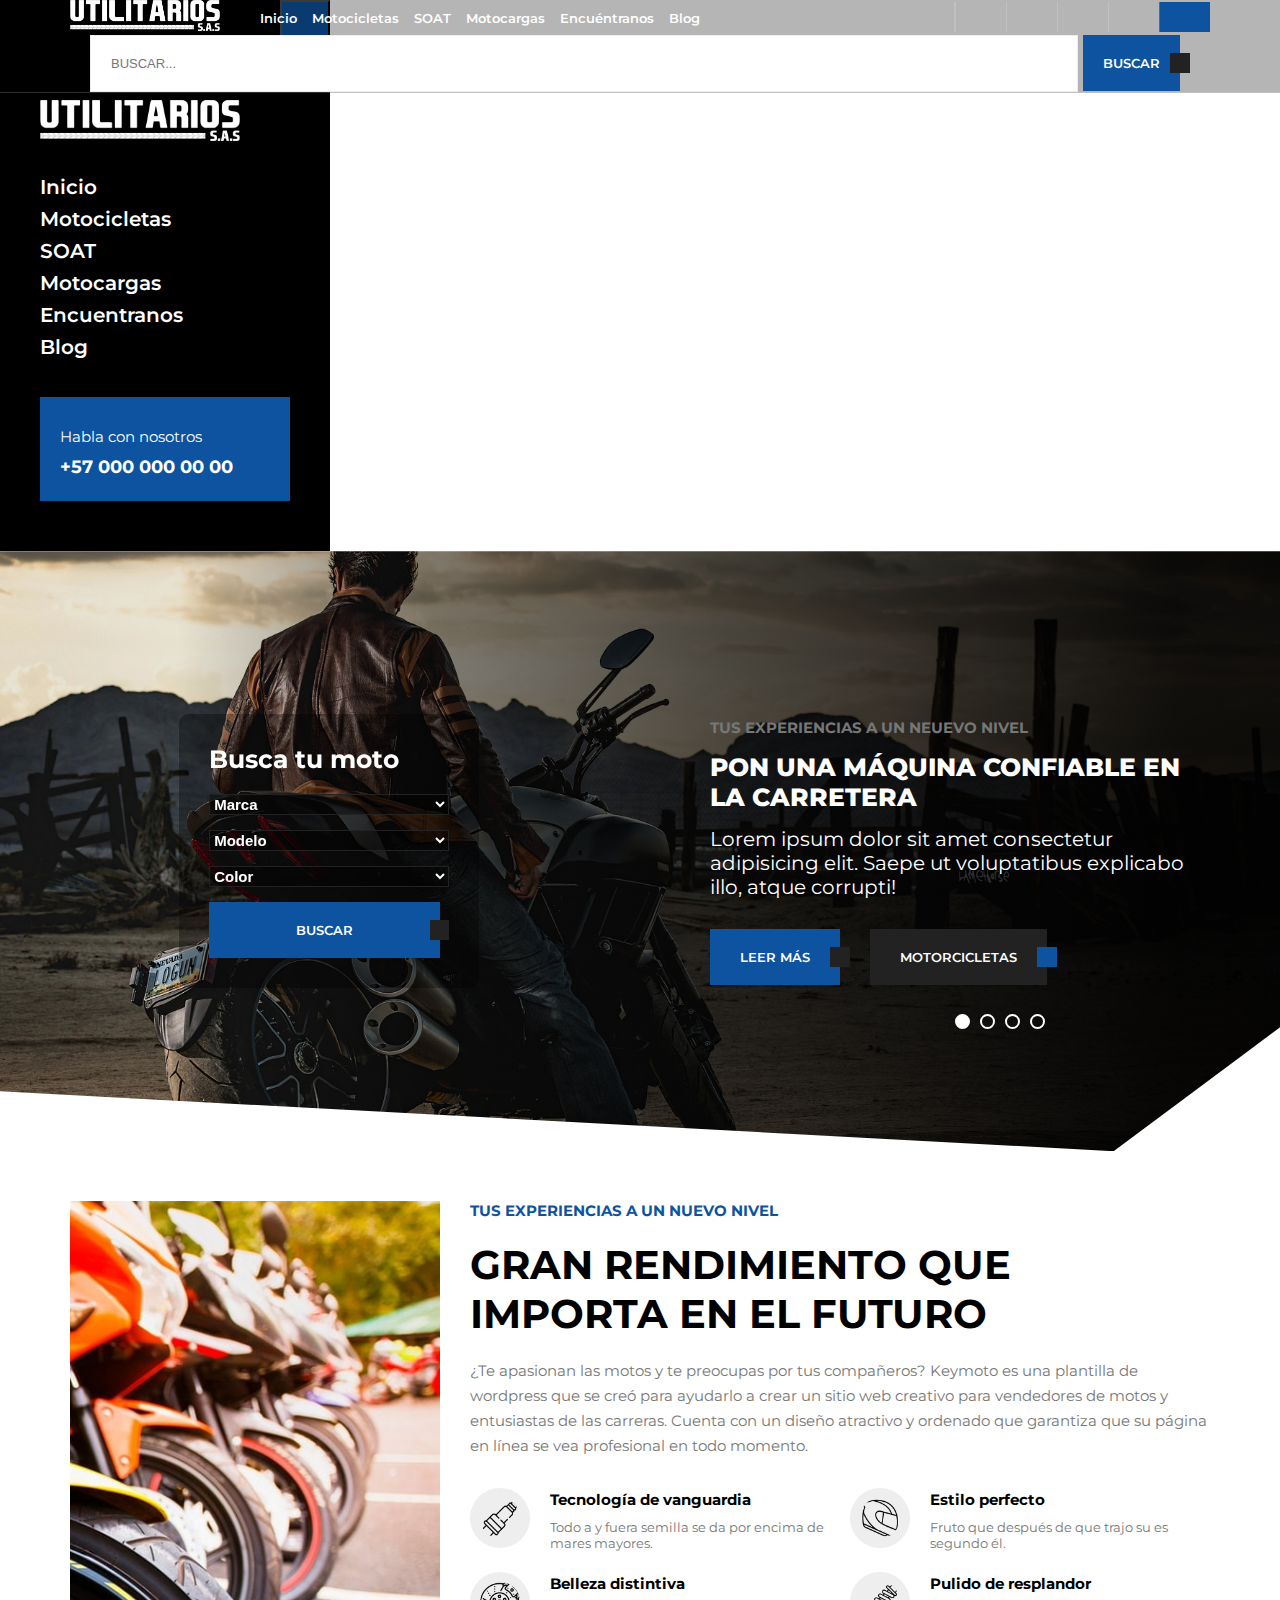
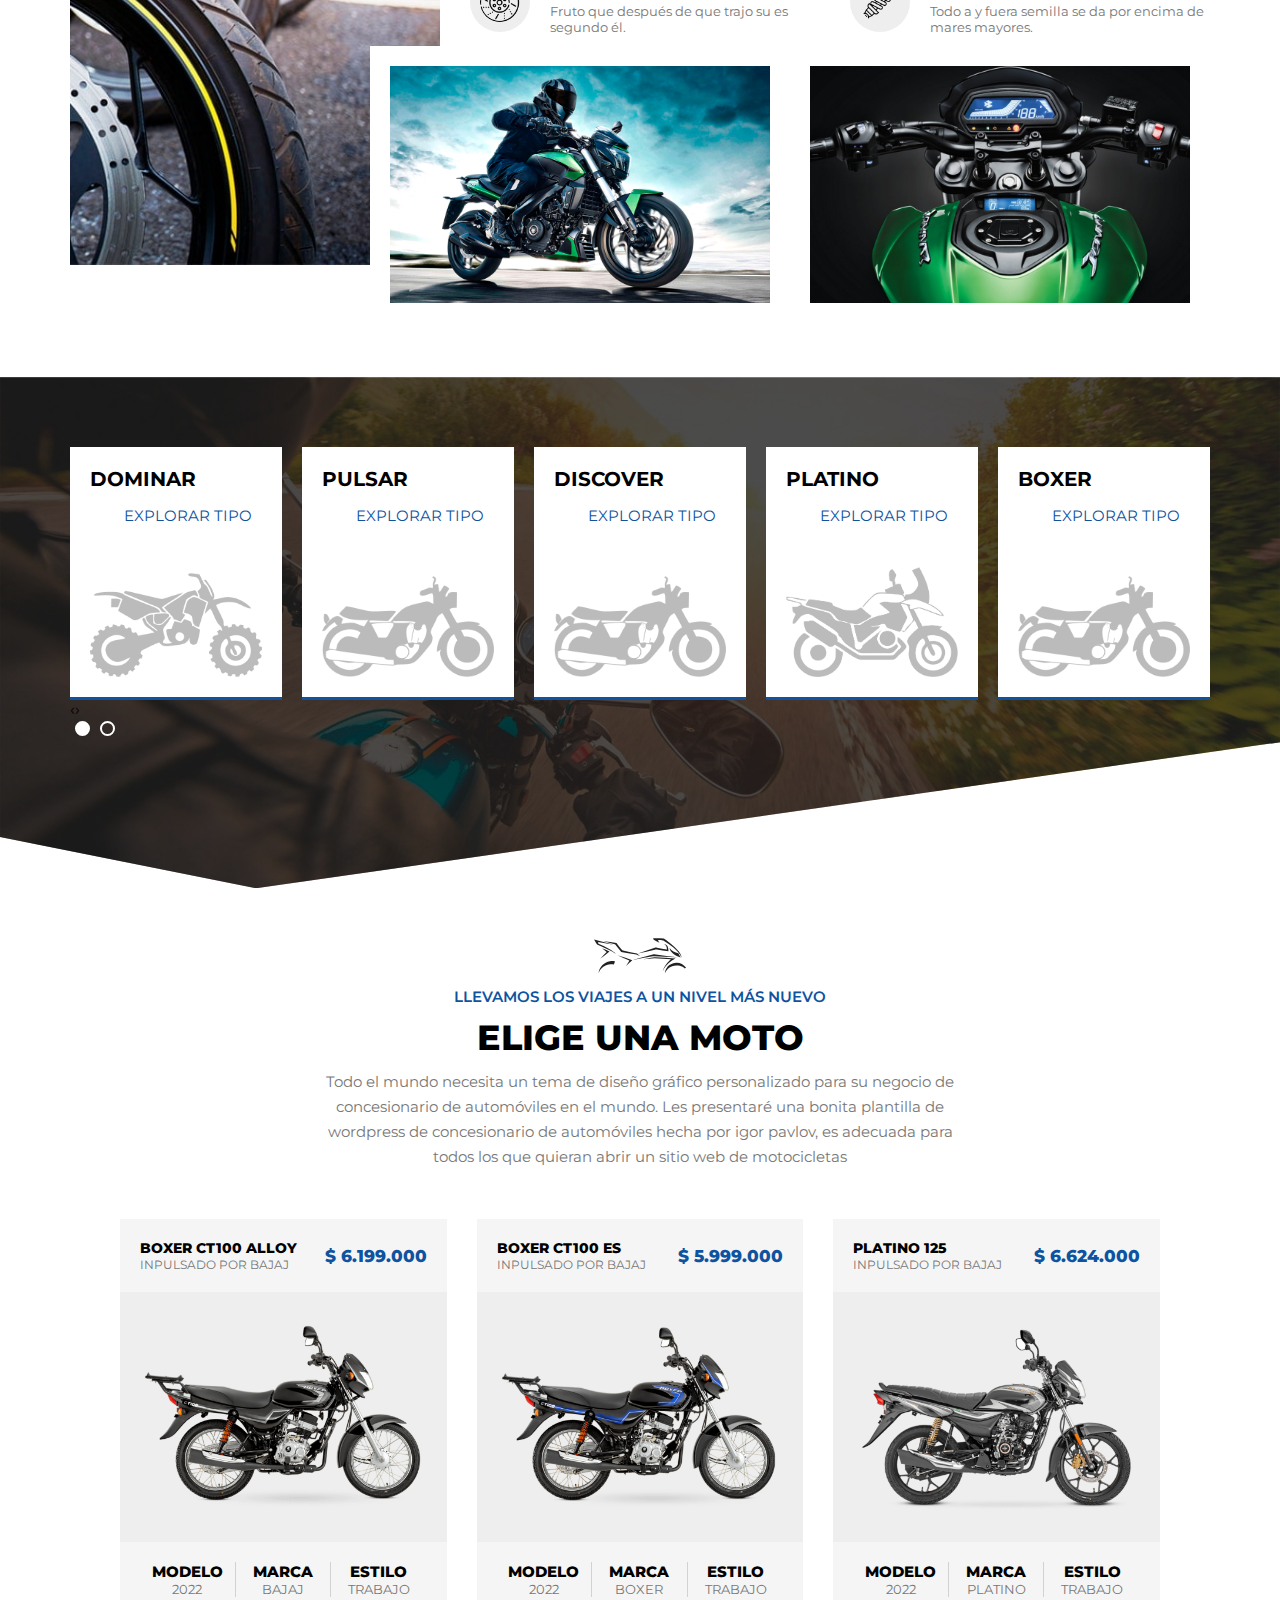
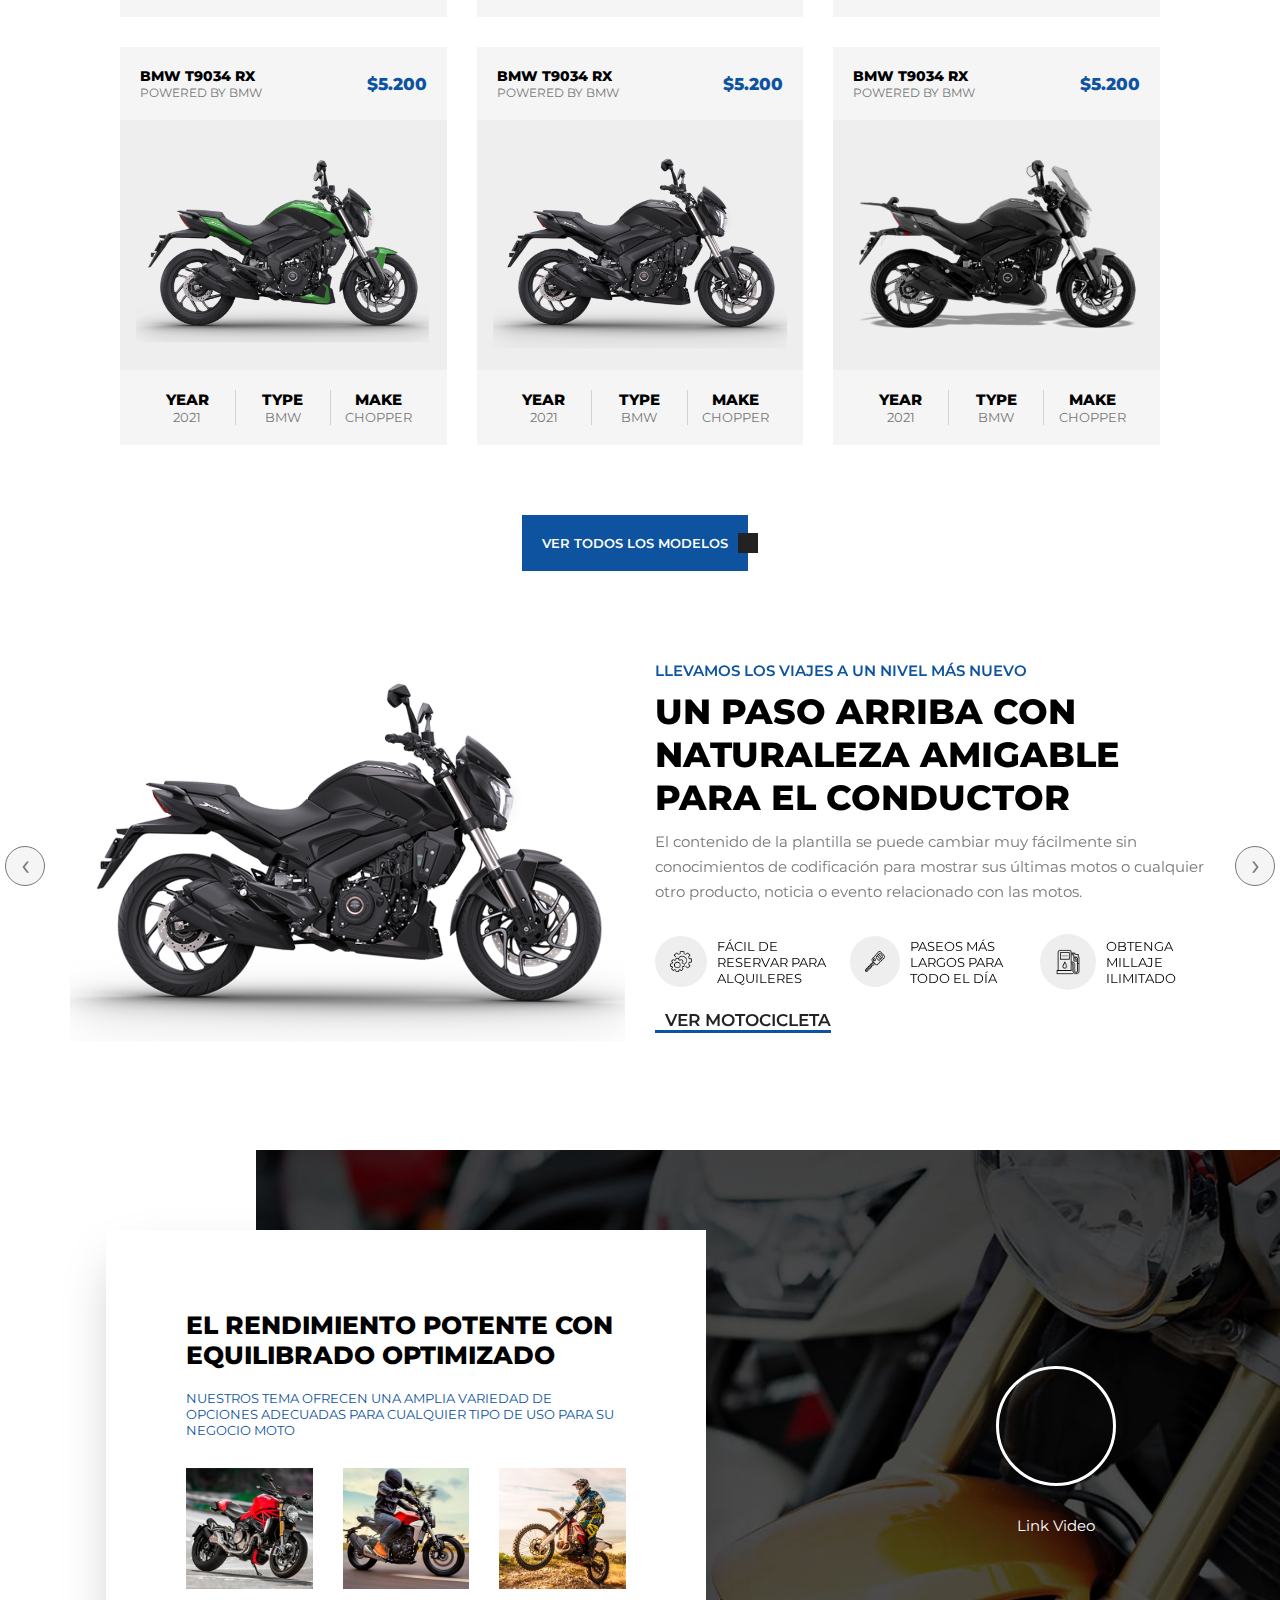
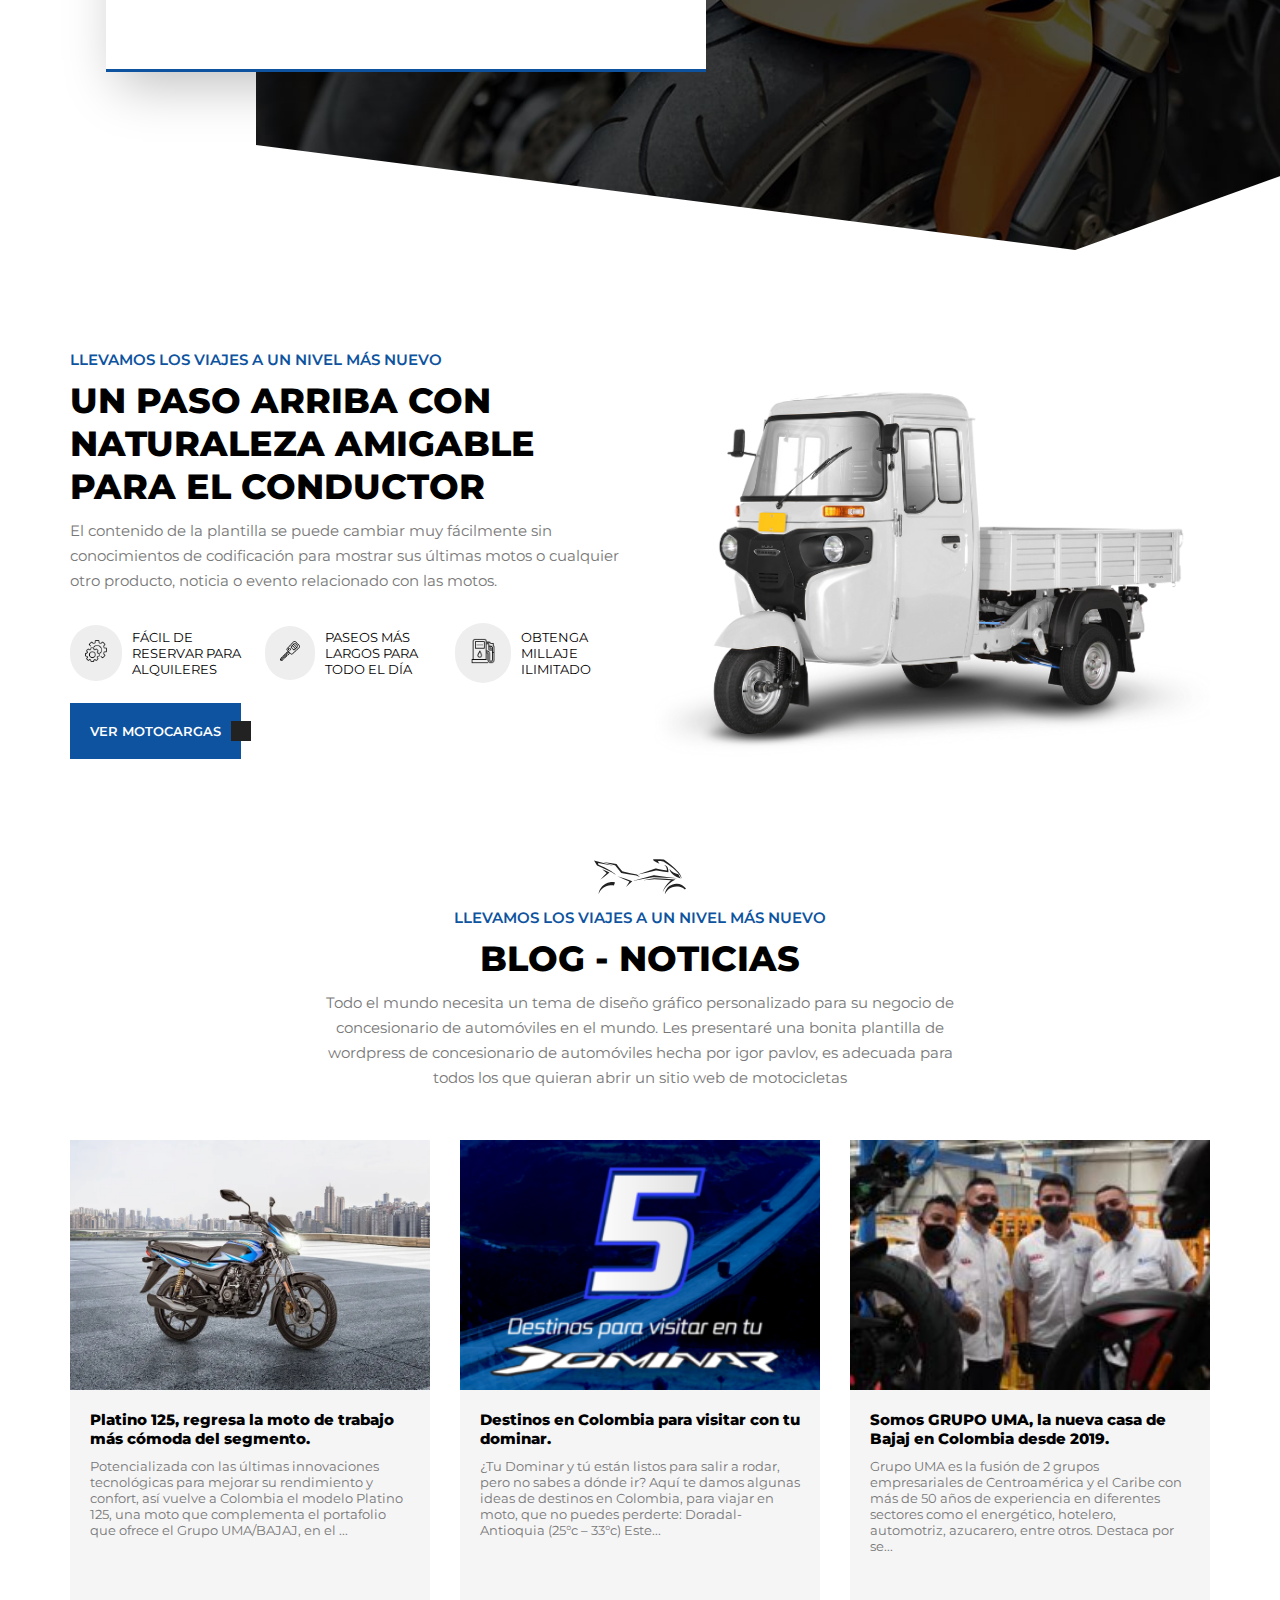
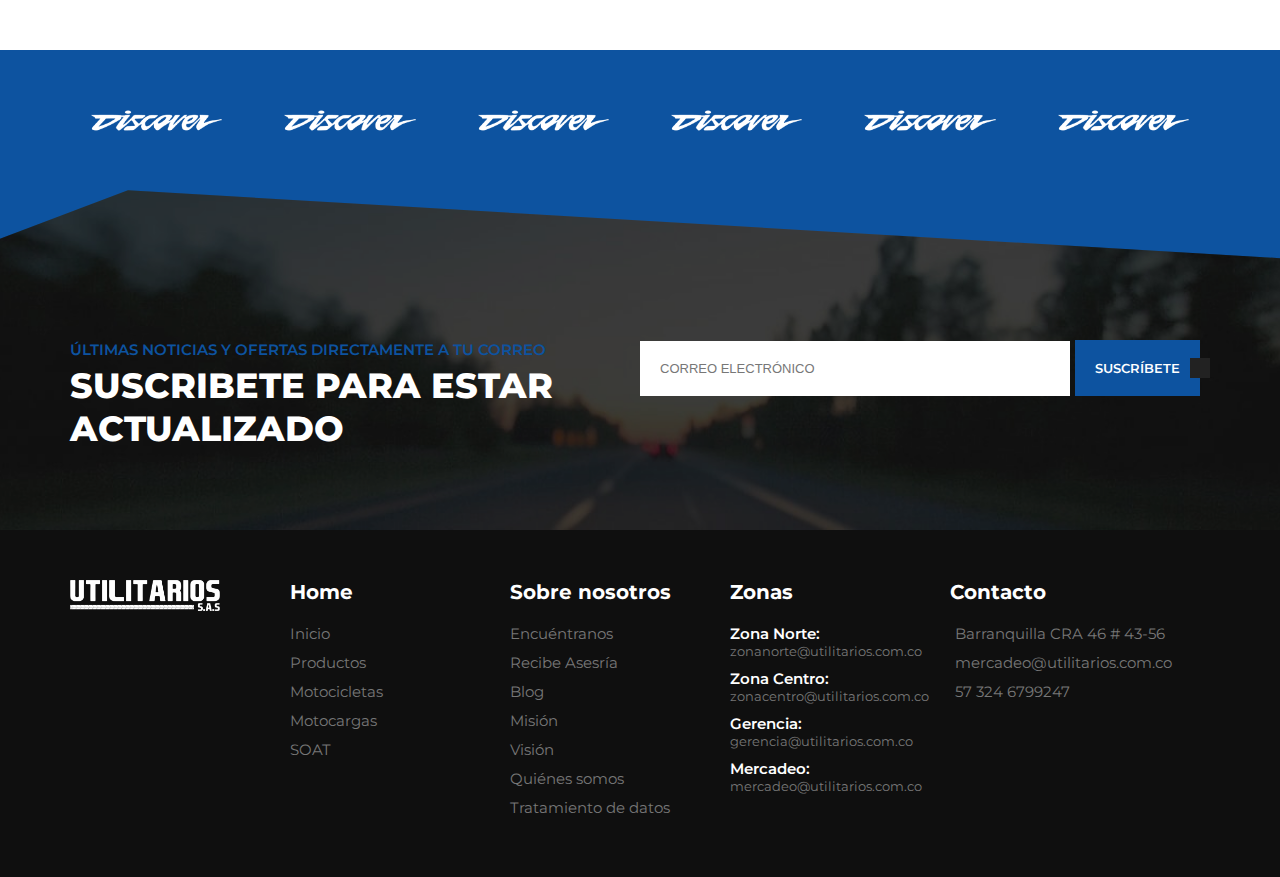
==== index.html @ cf65c0e2 "cambios" ====
<!DOCTYPE html>
<html lang="en">
<head>
    <meta charset="UTF-8">
    <meta http-equiv="X-UA-Compatible" content="IE=edge">
    <meta name="viewport" content="width=device-width, initial-scale=1.0">

    <!-- ----------LINKS OWL CAROUSEL----------------- -->    
    <link rel="stylesheet" href="https://cdnjs.cloudflare.com/ajax/libs/OwlCarousel2/2.3.4/assets/owl.carousel.min.css"/>
    <link rel="stylesheet" href="https://cdnjs.cloudflare.com/ajax/libs/OwlCarousel2/2.3.4/assets/owl.theme.default.min.css"/>

    <!-- -----------BOOTSTRAP------------------ -->
    <link href="https://cdn.jsdelivr.net/npm/bootstrap@5.2.2/dist/css/bootstrap.min.css" rel="stylesheet" integrity="sha384-Zenh87qX5JnK2Jl0vWa8Ck2rdkQ2Bzep5IDxbcnCeuOxjzrPF/et3URy9Bv1WTRi" crossorigin="anonymous"/>

    <!-- ----------LINKS FONTAWESOME -------------------->
    <link rel="stylesheet" href="https://cdnjs.cloudflare.com/ajax/libs/font-awesome/6.2.0/css/all.min.css" integrity="sha512-xh6O/CkQoPOWDdYTDqeRdPCVd1SpvCA9XXcUnZS2FmJNp1coAFzvtCN9BmamE+4aHK8yyUHUSCcJHgXloTyT2A==" crossorigin="anonymous" referrerpolicy="no-referrer" />

    <title>Utilitarios</title>
    <link rel="stylesheet" href="css/styles.css?v=1.7">
    <link rel="stylesheet" href="css/responsive.css?v=1.2">
</head>
<body>

    <!------------------------OFFCANVAS DESKTOP---------------- -->
    <div class="offcanvas offcanvas-end" tabindex="-1" id="offcanvasRight" aria-labelledby="offcanvasRightLabel">
        <div class="offcanvas-header">
            <button type="button" class="btn-close text-reset" data-bs-dismiss="offcanvas" aria-label="Close"></button>
        </div>
        <div class="offcanvas-body">
            <div class="logo_ut">
                <img src="img/logo_white.png" alt="">
            </div>
            <div class="canva_menu">
                <nav class="navi">
                    <a href="#" class="item_navi">Inicio</a>
                    <a href="#" class="item_navi">Motocicletas</a>
                    <a href="#" class="item_navi">SOAT</a>
                    <a href="#" class="item_navi">Motocargas</a>
                    <a href="#" class="item_navi">Encuentranos</a>
                    <a href="#" class="item_navi">Blog</a>
                </nav>
            </div>
            <div class="bot_canva">
                <a href="#">
                    <i class="fa-solid fa-phone"></i>
                    <p class="text_bot_canva">Habla con nosotros</p>
                    <h4 class="number_supp">+57 000 000 00 00</h4>
                </a>
            </div>
        </div>
    </div>
    
    <!-- ---------------------HEADER-------------------- -->
    <header class="header">
        <div class="content_header">
            <div class="left_header">
                <div class="logo_header">
                    <a href="index.html"><img src="img/logo_white.png" alt=""></a>
                </div>
                <div class="menu_header">
                    <nav>
                        <li><a href="index.html" class="item_menu">Inicio</a></li>
                        <li><a href="motocicletas.html" class="item_menu">Motocicletas</a></li>
                        <li><a href="#" class="item_menu">SOAT</a></li>
                        <li><a href="motocicletas.html" class="item_menu">Motocargas</a></li>
                        <li><a href="#" class="item_menu">Encuéntranos</a></li>
                        <li><a href="single_blog.html" class="item_menu">Blog</a></li>
                    </nav>
                </div>
            </div>
            <div class="right_header">
                <div class="log_header">
                    <div class="item_log item_log_desktop">
                        <a href="#"><i class="fa-solid fa-phone"></i></a>
                    </div>
                    <div class="item_log item_log_desktop">
                        <a href="#"><i class="fa-solid fa-cart-shopping"></i></a>
                    </div>
                    <div class="item_log">
                        <a href="#"><i class="fa-solid fa-user"></i></a>
                    </div>
                    <div class="item_log">
                        <a href="#"><i class="fa-solid fa-magnifying-glass" data-bs-toggle="collapse" href="#collapseExample" role="button" aria-expanded="false" aria-controls="collapseExample"></i></a>
                    </div>
                    <div class="item_log item_log_menu"> 
                        <a href="#"><i class="fa-solid fa-bars icon_menu" type="button" data-bs-toggle="offcanvas" data-bs-target="#offcanvasRight" aria-controls="offcanvasRight"></i></a>
                    </div>
                </div>
            </div>
        </div>
        <div class="collap_mod">
            <div class="collapse" id="collapseExample">
                <div class="card card-body">
                    <div class="main_search">
                        <form action="">
                            <input type="search" placeholder="BUSCAR...">
                            <a href="#" class="btn_coll btn_global_content">
                                <p class="btn_global btn_bus">BUSCAR</p>
                                <span class="primary"><i class="fa-sharp fa-solid fa-play"></i></span>
                            </a>
                        </form>
                    </div>
                </div>
              </div>
        </div>
    </header>


    <!-- ---------------------COVER-------------------- -->
    <div class="cover">
        <div class="content_cover">
            <div class="slider_cover owl-carousel owl-theme">
                <div class="card_slider">
                    <div class="img_card">
                        <img src="img/back_slider_2.jpg" alt="">
                    </div>
                    <div class="container_card">
                        <div class="content_card">
                            <div class="text_card">
                                <h5 class="subtitle_card">TUS EXPERIENCIAS A UN NEUEVO NIVEL</h5>
                                <h2 class="title_card">PON UNA MÁQUINA CONFIABLE EN LA CARRETERA</h2>
                                <p class="paragraph_card">Lorem ipsum dolor sit amet consectetur adipisicing elit. Saepe ut voluptatibus explicabo illo, atque corrupti!</p>
                            </div>
                            <div class="bot_card">
                                <a href="single_blog.html" class="button_card btn_global_content">
                                    <p class="btn_global btn_read">LEER MÁS</p>
                                    <span class="primary"><i class="fa-sharp fa-solid fa-play"></i></span>
                                </a>
                                <a href="motocicletas.html" class="button_card btn_global_content">
                                    <p class="btn_global btn_motorcycles">MOTORCICLETAS</p>
                                    <span class="secundary"><i class="fa-sharp fa-solid fa-play"></i></span>
                                </a>
                            </div>
                        </div>
                    </div>
                </div>
                <div class="card_slider">
                    <div class="img_card">
                        <img src="img/back_slider_1.jpg" alt="">
                    </div>
                    <div class="container_card">
                        <div class="content_card">
                            <div class="text_card">
                                <h5 class="subtitle_card">TUS EXPERIENCIAS A UN NEUEVO NIVEL</h5>
                                <h2 class="title_card">PON UNA MÁQUINA CONFIABLE EN LA CARRETERA</h2>
                                <p class="paragraph_card">Lorem ipsum dolor sit amet consectetur adipisicing elit. Saepe ut voluptatibus explicabo illo, atque corrupti!</p>
                            </div>
                            <div class="bot_card">
                                <a href="single_blog.html" class="button_card btn_global_content">
                                    <p class="btn_global btn_read">LEER MÁS</p>
                                    <span class="primary"><i class="fa-sharp fa-solid fa-play"></i></span>
                                </a>
                                <a href="motocicletas.html" class="button_card btn_global_content">
                                    <p class="btn_global btn_motorcycles">MOTOCARGAS</p>
                                    <span class="secundary"><i class="fa-sharp fa-solid fa-play"></i></span>
                                </a>
                            </div>
                        </div>
                    </div>
                </div>
                <div class="card_slider">
                    <div class="img_card">
                        <img src="img/back_slider_2.jpg" alt="">
                    </div>
                    <div class="container_card">
                        <div class="content_card">
                            <div class="text_card">
                                <h5 class="subtitle_card">TUS EXPERIENCIAS A UN NEUEVO NIVEL</h5>
                                <h2 class="title_card">PON UNA MÁQUINA CONFIABLE EN LA CARRETERA</h2>
                                <p class="paragraph_card">Lorem ipsum dolor sit amet consectetur adipisicing elit. Saepe ut voluptatibus explicabo illo, atque corrupti!</p>
                            </div>
                            <div class="bot_card">
                                <a href="single_blog.html" class="button_card btn_global_content">
                                    <p class="btn_global btn_read">LEER MÁS</p>
                                    <span class="primary"><i class="fa-sharp fa-solid fa-play"></i></span>
                                </a>
                                <a href="motocicletas.html" class="button_card btn_global_content">
                                    <p class="btn_global btn_motorcycles">MOTOCARROS</p>
                                    <span class="secundary"><i class="fa-sharp fa-solid fa-play"></i></span>
                                </a>
                            </div>
                        </div>
                    </div>
                </div>
                <div class="card_slider">
                    <div class="img_card">
                        <img src="img/back_slider_1.jpg" alt="">
                    </div>
                    <div class="container_card">
                        <div class="content_card">
                            <div class="text_card">
                                <h5 class="subtitle_card">TUS EXPERIENCIAS A UN NEUEVO NIVEL</h5>
                                <h2 class="title_card">PON UNA MÁQUINA CONFIABLE EN LA CARRETERA</h2>
                                <p class="paragraph_card">Lorem ipsum dolor sit amet consectetur adipisicing elit. Saepe ut voluptatibus explicabo illo, atque corrupti!</p>
                            </div>
                            <div class="bot_card">
                                <a href="single_blog.html" class="button_card btn_global_content">
                                    <p class="btn_global btn_read">LEER MÁS</p>
                                    <span class="primary"><i class="fa-sharp fa-solid fa-play"></i></span>
                                </a>
                                <a href="motocicletas.html" class="button_card btn_global_content">
                                    <p class="btn_global btn_motorcycles">MOTOCILETAS</p>
                                    <span class="secundary"><i class="fa-sharp fa-solid fa-play"></i></span>
                                </a>
                            </div>
                        </div>
                    </div>
                </div>
            </div>
            <div class="filter_home">
                <div class="content_filter">
                    <div class="head_filter">
                        <h2 class="title_filter">Busca tu moto</h2>
                    </div>
                    <div class="body_filter">
                        <select class="form-select selector" aria-label="Default select example">
                            <option selected>Marca</option>
                            <option value="1">One</option>
                            <option value="2">Two</option>
                            <option value="3">Three</option>
                        </select>
                        <select class="form-select selector" aria-label="Default select example">
                            <option selected>Modelo</option>
                            <option value="1">One</option>
                            <option value="2">Two</option>
                            <option value="3">Three</option>
                        </select>
                        <select class="form-select selector" aria-label="Default select example">
                            <option selected>Color</option>
                            <option value="1">One</option>
                            <option value="2">Two</option>
                            <option value="3">Three</option>
                        </select>
                        <div class="bot_filter">
                            <a href="#" class="button_filter btn_global_content">
                                <p class="btn_global btn_filter">BUSCAR</p>
                                <span class="primary"><i class="fa-sharp fa-solid fa-play"></i></span>
                            </a>
                        </div>
                    </div>
                </div>
            </div>
        </div>
    </div>

    <!-- ------------------WRAPPER------------------------ -->  
    <main class="wrapper">
        <div class="filter_home filter_home_pos">
            <div class="content_filter content_filter_mobile">
                <div class="head_filter">
                    <h2 class="title_filter title_filter_black">Busca tu moto</h2>
                </div>
                <div class="body_filter">
                    <select class="form-select selector sel_mobile" aria-label="Default select example">
                        <option selected>Marca</option>
                        <option value="1">One</option>
                        <option value="2">Two</option>
                        <option value="3">Three</option>
                    </select>
                    <select class="form-select selector sel_mobile" aria-label="Default select example">
                        <option selected>Modelo</option>
                        <option value="1">One</option>
                        <option value="2">Two</option>
                        <option value="3">Three</option>
                    </select>
                    <select class="form-select selector sel_mobile" aria-label="Default select example">
                        <option selected>Color</option>
                        <option value="1">One</option>
                        <option value="2">Two</option>
                        <option value="3">Three</option>
                    </select>
                    <div class="bot_filter">
                        <a href="#" class="button_filter btn_global_content">
                            <p class="btn_global btn_filter">BUSCAR</p>
                            <span class="primary"><i class="fa-sharp fa-solid fa-play"></i></span>
                        </a>
                    </div>
                </div>
            </div>
        </div>
        <div class="content_wrapper">
            <div class="img_wrapper">
                <img src="img/rinn.jpg" alt="">
            </div>
            <div class="text_wrapper">
                <div class="top_wrapper">
                    <h3 class="subtitle_wrapper">TUS EXPERIENCIAS A UN NUEVO NIVEL</h3>
                    <h2 class="title_wrapper">GRAN RENDIMIENTO QUE IMPORTA EN EL FUTURO</h2>
                    <p class="paragraph_wrapper">¿Te apasionan las motos y te preocupas por tus compañeros? Keymoto es una plantilla de wordpress que se creó para ayudarlo a crear un sitio web creativo para vendedores de motos y entusiastas de las carreras. Cuenta con un diseño atractivo y ordenado que garantiza que su página en línea se vea profesional en todo momento.</p>
                </div>
                <div class="mid_wrapper">
                    <div class="card_sm">
                        <div class="icon_w">
                            <img src="img/bujia.png" alt="">
                        </div>
                        <div class="text_w">
                            <h4 class="title_w">Tecnología de vanguardia</h4>
                            <p class="paragraph_w">Todo a y fuera semilla se da por encima de mares mayores.</p>
                        </div>
                    </div>
                    <div class="card_sm">
                        <div class="icon_w">
                            <img src="img/casco.png" alt="">
                        </div>
                        <div class="text_w">
                            <h4 class="title_w">Estilo perfecto</h4>
                            <p class="paragraph_w">Fruto que después de que trajo su es segundo él.</p>
                        </div>
                    </div>
                    <div class="card_sm">
                        <div class="icon_w">
                            <img src="img/disco-del-freno.png" alt="">
                        </div>
                        <div class="text_w">
                            <h4 class="title_w">Belleza distintiva</h4>
                            <p class="paragraph_w">Fruto que después de que trajo su es segundo él.</p>
                        </div>
                    </div>
                    <div class="card_sm">
                        <div class="icon_w">
                            <img src="img/suspension.png" alt="">
                        </div>
                        <div class="text_w">
                            <h4 class="title_w">Pulido de resplandor</h4>
                            <p class="paragraph_w">Todo a y fuera semilla se da por encima de mares mayores.</p>
                        </div>
                    </div>
                </div>
                <div class="bot_wrapper">
                    <div class="img_bot_w">
                        <img src="img/dominar_wallp.jpg" alt="">
                    </div>
                    <div class="img_bot_w">
                        <img src="img/tacometro.jpg" alt="">
                    </div>
                </div>
            </div>
        </div>
    </main>

    <!-- ---------------------BACK CARDS--------------------------- -->
    <div class="back_cards">
        <div class="cards_type">
            <div class="carousel_brands owl-carousel ">
                <div class="card_moto">
                    <a href="motocicletas.html">
                        <h5 class="title_moto">DOMINAR</h5>
                        <div class="button_type">
                            <span>EXPLORAR TIPO <i class="fa-sharp fa-solid fa-play"></i></span>
                        </div>
                        <div class="icon_moto">
                            <img src="img/sportbike.png" alt="">
                        </div>
                    </a>
                </div>
                <div class="card_moto">
                    <a href="motocicletas.html">
                        <h5 class="title_moto">PULSAR</h5>
                        <div class="button_type">
                            <span>EXPLORAR TIPO <i class="fa-sharp fa-solid fa-play"></i></span>
                        </div>
                        <div class="icon_moto">
                            <img src="img/box_ct.png" alt="">
                        </div>
                    </a>
                </div>
                <div class="card_moto">
                    <a href="motocicletas.html">
                        <h5 class="title_moto">DISCOVER</h5>
                        <div class="button_type">
                            <span>EXPLORAR TIPO <i class="fa-sharp fa-solid fa-play"></i></span>
                        </div>
                        <div class="icon_moto">
                            <img src="img/box_ct.png" alt="">
                        </div>
                    </a>
                </div>
                <div class="card_moto">
                    <a href="motocicletas.html">
                        <h5 class="title_moto">PLATINO</h5>
                        <div class="button_type">
                            <span>EXPLORAR TIPO <i class="fa-sharp fa-solid fa-play"></i></span>
                        </div>
                        <div class="icon_moto">
                            <img src="img/touring_bike.png" alt="">
                        </div>
                    </a>
                </div>
                <div class="card_moto">
                    <a href="motocicletas.html">
                        <h5 class="title_moto">BOXER</h5>
                        <div class="button_type">
                            <span>EXPLORAR TIPO <i class="fa-sharp fa-solid fa-play"></i></span>
                        </div>
                        <div class="icon_moto">
                            <img src="img/box_ct.png" alt="">
                        </div>
                    </a>
                </div>
                <div class="card_moto">
                    <a href="motocicletas.html">
                        <h5 class="title_moto">MÁXIMA</h5>
                        <div class="button_type">
                            <span>EXPLORAR TIPO <i class="fa-sharp fa-solid fa-play"></i></span>
                        </div>
                        <div class="icon_moto">
                            <img src="img/moto_carga.png" alt="">
                        </div>
                    </a>
                </div>
                <div class="card_moto">
                    <a href="motocicletas.html">
                        <h5 class="title_moto">TORITO</h5>
                        <div class="button_type">
                            <span>EXPLORAR TIPO <i class="fa-sharp fa-solid fa-play"></i></span>
                        </div>
                        <div class="icon_moto">
                            <img src="img/moto_carga.png" alt="">
                        </div>
                    </a>
                </div>
            </div>
        </div>
    </div>
    

    <!-- --------------------COL_MOTOR---------------------- -->
    <div class="container_motos">
        <div class="content_motos">
            <div class="head_global">
                <img src="img/moto_g.svg" alt="">
                <h3 class="subtitle_global">LLEVAMOS LOS VIAJES A UN NIVEL MÁS NUEVO</h3>
                <h2 class="title_global">ELIGE UNA MOTO</h2>
                <p class="paragraph_global">Todo el mundo necesita un tema de diseño gráfico personalizado para su negocio de concesionario de automóviles en el mundo. Les presentaré una bonita plantilla de wordpress de concesionario de automóviles hecha por igor pavlov, es adecuada para todos los que quieran abrir un sitio web de motocicletas</p>
            </div>
            <div class="row_motos">
                <div class="item_moto">
                    <a href="single_moto.html">
                        <div class="top_item">
                            <div class="type_moto">
                                <h2 class="title_moto">BOXER CT100 ALLOY</h2>
                                <p class="power">INPULSADO POR BAJAJ</p>
                            </div>
                            <div class="price_moto">
                                <h3 class="price_">$ 6.199.000</h3>
                            </div>
                        </div>
                        <div class="mid_item">
                            <img src="img/Boxer_ct100_alloy.png" alt="">
                            <div class="absolute_mid">
                                <i class="fa-solid fa-plus"></i>
                            </div>
                        </div>
                        <div class="bot_item">
                            <div class="subitem_sp">
                                <h3 class="type_sp">MODELO</h3>
                                <p class="type_sp_sub">2022</p>
                            </div>
                            <div class="subitem_sp">
                                <h3 class="type_sp">MARCA</h3>
                                <p class="type_sp_sub">BAJAJ</p>
                            </div>
                            <div class="subitem_sp">
                                <h3 class="type_sp">ESTILO</h3>
                                <p class="type_sp_sub">TRABAJO</p>
                            </div>
                        </div>
                    </a>
                </div>
                <div class="item_moto">
                    <a href="single_moto.html">
                        <div class="top_item">
                            <div class="type_moto">
                                <h2 class="title_moto">BOXER CT100 ES</h2>
                                <p class="power">INPULSADO POR BAJAJ</p>
                            </div>
                            <div class="price_moto">
                                <h3 class="price_">$ 5.999.000</h3>
                            </div>
                        </div>
                        <div class="mid_item">
                            <img src="img/Boxer_ct100_ES.png" alt="">
                            <div class="absolute_mid">
                                <i class="fa-solid fa-plus"></i>
                            </div>
                        </div>
                        <div class="bot_item">
                            <div class="subitem_sp">
                                <h3 class="type_sp">MODELO</h3>
                                <p class="type_sp_sub">2022</p>
                            </div>
                            <div class="subitem_sp">
                                <h3 class="type_sp">MARCA</h3>
                                <p class="type_sp_sub">BOXER</p>
                            </div>
                            <div class="subitem_sp">
                                <h3 class="type_sp">ESTILO</h3>
                                <p class="type_sp_sub">TRABAJO</p>
                            </div>
                        </div>
                    </a>
                </div>
                <div class="item_moto">
                    <a href="single_moto.html">
                        <div class="top_item">
                            <div class="type_moto">
                                <h2 class="title_moto">PLATINO 125</h2>
                                <p class="power">INPULSADO POR BAJAJ</p>
                            </div>
                            <div class="price_moto">
                                <h3 class="price_">$ 6.624.000</h3>
                            </div>
                        </div>
                        <div class="mid_item">
                            <img src="img/Platino_125.png" alt="">
                            <div class="absolute_mid">
                                <i class="fa-solid fa-plus"></i>
                            </div>
                        </div>
                        <div class="bot_item">
                            <div class="subitem_sp">
                                <h3 class="type_sp">MODELO</h3>
                                <p class="type_sp_sub">2022</p>
                            </div>
                            <div class="subitem_sp">
                                <h3 class="type_sp">MARCA</h3>
                                <p class="type_sp_sub">PLATINO</p>
                            </div>
                            <div class="subitem_sp">
                                <h3 class="type_sp">ESTILO</h3>
                                <p class="type_sp_sub">TRABAJO</p>
                            </div>
                        </div>
                    </a>
                </div>
                <div class="item_moto">
                    <a href="single_moto.html">
                        <div class="top_item">
                            <div class="type_moto">
                                <h2 class="title_moto">BMW T9034 RX</h2>
                                <p class="power">POWERED BY BMW</p>
                            </div>
                            <div class="price_moto">
                                <h3 class="price_">$5.200</h3>
                            </div>
                        </div>
                        <div class="mid_item">
                            <img src="img/Dominar_250.png" alt="">
                            <div class="absolute_mid">
                                <i class="fa-solid fa-plus"></i>
                            </div>
                        </div>
                        <div class="bot_item">
                            <div class="subitem_sp">
                                <h3 class="type_sp">YEAR</h3>
                                <p class="type_sp_sub">2021</p>
                            </div>
                            <div class="subitem_sp">
                                <h3 class="type_sp">TYPE</h3>
                                <p class="type_sp_sub">BMW</p>
                            </div>
                            <div class="subitem_sp">
                                <h3 class="type_sp">MAKE</h3>
                                <p class="type_sp_sub">CHOPPER</p>
                            </div>
                        </div>
                    </a>
                </div>
                <div class="item_moto">
                    <a href="single_moto.html">
                        <div class="top_item">
                            <div class="type_moto">
                                <h2 class="title_moto">BMW T9034 RX</h2>
                                <p class="power">POWERED BY BMW</p>
                            </div>
                            <div class="price_moto">
                                <h3 class="price_">$5.200</h3>
                            </div>
                        </div>
                        <div class="mid_item">
                            <img src="img/dominar_400.png" alt="">
                            <div class="absolute_mid">
                                <i class="fa-solid fa-plus"></i>
                            </div>
                        </div>
                        <div class="bot_item">
                            <div class="subitem_sp">
                                <h3 class="type_sp">YEAR</h3>
                                <p class="type_sp_sub">2021</p>
                            </div>
                            <div class="subitem_sp">
                                <h3 class="type_sp">TYPE</h3>
                                <p class="type_sp_sub">BMW</p>
                            </div>
                            <div class="subitem_sp">
                                <h3 class="type_sp">MAKE</h3>
                                <p class="type_sp_sub">CHOPPER</p>
                            </div>
                        </div>
                    </a>
                </div>
                <div class="item_moto">
                    <a href="single_moto.html">
                        <div class="top_item">
                            <div class="type_moto">
                                <h2 class="title_moto">BMW T9034 RX</h2>
                                <p class="power">POWERED BY BMW</p>
                            </div>
                            <div class="price_moto">
                                <h3 class="price_">$5.200</h3>
                            </div>
                        </div>
                        <div class="mid_item">
                            <img src="img/Dominar_400_touring.png" alt="">
                            <div class="absolute_mid">
                                <i class="fa-solid fa-plus"></i>
                            </div>
                        </div>
                        <div class="bot_item">
                            <div class="subitem_sp">
                                <h3 class="type_sp">YEAR</h3>
                                <p class="type_sp_sub">2021</p>
                            </div>
                            <div class="subitem_sp">
                                <h3 class="type_sp">TYPE</h3>
                                <p class="type_sp_sub">BMW</p>
                            </div>
                            <div class="subitem_sp">
                                <h3 class="type_sp">MAKE</h3>
                                <p class="type_sp_sub">CHOPPER</p>
                            </div>
                        </div>
                    </a>
                </div>
            </div>
            <div class="bot_motos_">
                <a href="motocicletas.html" class="btn_models btn_global_content">
                    <p class="btn_global btn_view">VER TODOS LOS MODELOS</p>
                    <span class="primary"><i class="fa-sharp fa-solid fa-play"></i></span>
                </a>
            </div>
        </div>
    </div>

    <!-- -----------------------INFO_IMG-------------------- -->
    <div class="motorcycle">
        <div class="carousel_motorcycle owl-carousel owl-theme">
            <div class="container_info_img">
                <div class="img_">
                    <img src="img/dominar_400.png" alt="">
                </div>
                <div class="info_">
                    <div class="top_info">
                        <h3 class="subtitle_info">LLEVAMOS LOS VIAJES A UN NIVEL MÁS NUEVO</h3>
                        <h2 class="title_info">UN PASO ARRIBA CON NATURALEZA AMIGABLE PARA EL CONDUCTOR</h2>
                        <p class="paragraph_info">El contenido de la plantilla se puede cambiar muy fácilmente sin conocimientos de codificación para mostrar sus últimas motos o cualquier otro producto, noticia o evento relacionado con las motos.</p>
                    </div>
                    <div class="img_info">
                        <img src="img/dominar_400.png" alt="">
                    </div>
                    <div class="bot_info">
                        <div class="item_info">
                            <div class="img_item_info">
                                <img src="img/configuraciones.png" alt="">
                            </div>
                            <div class="text_item_info">
                                <h3 class="title_item_info">FÁCIL DE RESERVAR PARA ALQUILERES</h3>
                            </div>
                        </div>
                        <div class="item_info">
                            <div class="img_item_info">
                                <img src="img/llave.png" alt="">
                            </div>
                            <div class="text_item_info">
                                <h3 class="title_item_info">PASEOS MÁS LARGOS PARA TODO EL DÍA</h3>
                            </div>
                        </div>
                        <div class="item_info">
                            <div class="img_item_info">
                                <img src="img/gas.png" alt="">
                            </div>
                            <div class="text_item_info">
                                <h3 class="title_item_info">OBTENGA MILLAJE ILIMITADO</h3>
                            </div>
                        </div>
                    </div>
                    <div class="bot_link_info">
                        <a href="single_moto.html" class="link_moto_sg"><i class="fa-solid fa-chevron-right"></i>VER MOTOCICLETA</a>
                    </div>
                </div>
            </div>
            <div class="container_info_img">
                <div class="img_">
                    <img src="img/dominar_400.png" alt="">
                </div>
                <div class="info_">
                    <div class="top_info">
                        <h3 class="subtitle_info">LLEVAMOS LOS VIAJES A UN NIVEL MÁS NUEVO</h3>
                        <h2 class="title_info">UN PASO ARRIBA CON NATURALEZA AMIGABLE PARA EL CONDUCTOR</h2>
                        <p class="paragraph_info">El contenido de la plantilla se puede cambiar muy fácilmente sin conocimientos de codificación para mostrar sus últimas motos o cualquier otro producto, noticia o evento relacionado con las motos.</p>
                    </div>
                    <div class="img_info">
                        <img src="img/dominar_400.png" alt="">
                    </div>
                    <div class="bot_info">
                        <div class="item_info">
                            <div class="img_item_info">
                                <img src="img/configuraciones.png" alt="">
                            </div>
                            <div class="text_item_info">
                                <h3 class="title_item_info">FÁCIL DE RESERVAR PARA ALQUILERES</h3>
                            </div>
                        </div>
                        <div class="item_info">
                            <div class="img_item_info">
                                <img src="img/llave.png" alt="">
                            </div>
                            <div class="text_item_info">
                                <h3 class="title_item_info">PASEOS MÁS LARGOS PARA TODO EL DÍA</h3>
                            </div>
                        </div>
                        <div class="item_info">
                            <div class="img_item_info">
                                <img src="img/gas.png" alt="">
                            </div>
                            <div class="text_item_info">
                                <h3 class="title_item_info">OBTENGA MILLAJE ILIMITADO</h3>
                            </div>
                        </div>
                    </div>
                    <div class="bot_link_info">
                        <a href="single_moto.html" class="link_moto_sg"><i class="fa-solid fa-chevron-right"></i>VER MOTOCICLETA</a>
                    </div>
                </div>
            </div>
            <div class="container_info_img">
                <div class="img_">
                    <img src="img/dominar_400.png" alt="">
                </div>
                <div class="info_">
                    <div class="top_info">
                        <h3 class="subtitle_info">LLEVAMOS LOS VIAJES A UN NIVEL MÁS NUEVO</h3>
                        <h2 class="title_info">UN PASO ARRIBA CON NATURALEZA AMIGABLE PARA EL CONDUCTOR</h2>
                        <p class="paragraph_info">El contenido de la plantilla se puede cambiar muy fácilmente sin conocimientos de codificación para mostrar sus últimas motos o cualquier otro producto, noticia o evento relacionado con las motos.</p>
                    </div>
                    <div class="img_info">
                        <img src="img/dominar_400.png" alt="">
                    </div>
                    <div class="bot_info">
                        <div class="item_info">
                            <div class="img_item_info">
                                <img src="img/configuraciones.png" alt="">
                            </div>
                            <div class="text_item_info">
                                <h3 class="title_item_info">FÁCIL DE RESERVAR PARA ALQUILERES</h3>
                            </div>
                        </div>
                        <div class="item_info">
                            <div class="img_item_info">
                                <img src="img/llave.png" alt="">
                            </div>
                            <div class="text_item_info">
                                <h3 class="title_item_info">PASEOS MÁS LARGOS PARA TODO EL DÍA</h3>
                            </div>
                        </div>
                        <div class="item_info">
                            <div class="img_item_info">
                                <img src="img/gas.png" alt="">
                            </div>
                            <div class="text_item_info">
                                <h3 class="title_item_info">OBTENGA MILLAJE ILIMITADO</h3>
                            </div>
                        </div>
                    </div>
                    <div class="bot_link_info">
                        <a href="single_moto.html" class="link_moto_sg"><i class="fa-solid fa-chevron-right"></i>VER MOTOCICLETA</a>
                    </div>
                </div>
            </div>
            <div class="container_info_img">
                <div class="img_">
                    <img src="img/dominar_400.png" alt="">
                </div>
                <div class="info_">
                    <div class="top_info">
                        <h3 class="subtitle_info">LLEVAMOS LOS VIAJES A UN NIVEL MÁS NUEVO</h3>
                        <h2 class="title_info">UN PASO ARRIBA CON NATURALEZA AMIGABLE PARA EL CONDUCTOR</h2>
                        <p class="paragraph_info">El contenido de la plantilla se puede cambiar muy fácilmente sin conocimientos de codificación para mostrar sus últimas motos o cualquier otro producto, noticia o evento relacionado con las motos.</p>
                    </div>
                    <div class="img_info">
                        <img src="img/dominar_400.png" alt="">
                    </div>
                    <div class="bot_info">
                        <div class="item_info">
                            <div class="img_item_info">
                                <img src="img/configuraciones.png" alt="">
                            </div>
                            <div class="text_item_info">
                                <h3 class="title_item_info">FÁCIL DE RESERVAR PARA ALQUILERES</h3>
                            </div>
                        </div>
                        <div class="item_info">
                            <div class="img_item_info">
                                <img src="img/llave.png" alt="">
                            </div>
                            <div class="text_item_info">
                                <h3 class="title_item_info">PASEOS MÁS LARGOS PARA TODO EL DÍA</h3>
                            </div>
                        </div>
                        <div class="item_info">
                            <div class="img_item_info">
                                <img src="img/gas.png" alt="">
                            </div>
                            <div class="text_item_info">
                                <h3 class="title_item_info">OBTENGA MILLAJE ILIMITADO</h3>
                            </div>
                        </div>
                    </div>
                    <div class="bot_link_info">
                        <a href="single_moto.html" class="link_moto_sg"><i class="fa-solid fa-chevron-right"></i>VER MOTOCICLETA</a>
                    </div>
                </div>
            </div>
        </div>
    </div>


    <!-- -----------------BUILDER_VIDEO-------------------------- -->
    <div class="builder_video">
        <div class="content_builder">
            <div class="relative_builder">
                <img src="img/back_video.jpg" alt="">
            </div>
            <div class="container_builder">
                <div class="box_content">
                    <div class="text_box">
                        <h2 class="title_box">EL RENDIMIENTO POTENTE CON EQUILIBRADO OPTIMIZADO</h2>
                        <p class="paragraph_box">NUESTROS TEMA OFRECEN UNA AMPLIA VARIEDAD DE OPCIONES ADECUADAS PARA CUALQUIER TIPO DE USO PARA SU NEGOCIO MOTO</p>
                    </div>
                    <div class="img_box_sm">
                        <img src="img/motor_1.jpg" alt="">
                        <img src="img/motor_2.jpg" alt="">
                        <img src="img/motor_3.jpg" alt="">
                    </div>
                </div>
                <div class="icon_video">
                    <a href="#" class="link_video"><i class="fa-sharp fa-solid fa-play"></i></a>
                    <p class="descrip_video">Link Video</p>
                </div>
            </div>
        </div>
    </div>


    <!-- -----------------------INFO_IMG-------------------- -->
    <div class="info_img">
        <div class="content_info_img">
            <div class="container_info_img">
                <div class="img_ img_second_ord">
                    <img src="img/Maxima_cargo_pick_up.png" alt="">
                </div>
                <div class="info_">
                    <div class="top_info">
                        <h3 class="subtitle_info">LLEVAMOS LOS VIAJES A UN NIVEL MÁS NUEVO</h3>
                        <h2 class="title_info">UN PASO ARRIBA CON NATURALEZA AMIGABLE PARA EL CONDUCTOR</h2>
                        <p class="paragraph_info">El contenido de la plantilla se puede cambiar muy fácilmente sin conocimientos de codificación para mostrar sus últimas motos o cualquier otro producto, noticia o evento relacionado con las motos.</p>
                    </div>
                    <div class="img_info">
                        <img src="img/Maxima_cargo_pick_up.png" alt="">
                    </div>
                    <div class="bot_info">
                        <div class="item_info">
                            <div class="img_item_info">
                                <img src="img/configuraciones.png" alt="">
                            </div>
                            <div class="text_item_info">
                                <h3 class="title_item_info">FÁCIL DE RESERVAR PARA ALQUILERES</h3>
                            </div>
                        </div>
                        <div class="item_info">
                            <div class="img_item_info">
                                <img src="img/llave.png" alt="">
                            </div>
                            <div class="text_item_info">
                                <h3 class="title_item_info">PASEOS MÁS LARGOS PARA TODO EL DÍA</h3>
                            </div>
                        </div>
                        <div class="item_info">
                            <div class="img_item_info">
                                <img src="img/gas.png" alt="">
                            </div>
                            <div class="text_item_info">
                                <h3 class="title_item_info">OBTENGA MILLAJE ILIMITADO</h3>
                            </div>
                        </div>
                    </div>
                    <div class="bot_link_info">
                        <a href="motocicletas.html" class="button_info btn_global_content">
                            <p class="btn_global btn_moto">VER MOTOCARGAS</p>
                            <span class="primary"><i class="fa-sharp fa-solid fa-play"></i></span>
                        </a>
                    </div>
                </div>
            </div>
        </div>
    </div>


    <!-- ----------------------BLOG--------------------- -->
    <div class="blog">
        <div class="content_blog">
            <div class="head_global">
                <img src="img/moto_g.svg" alt="">
                <h3 class="subtitle_global">LLEVAMOS LOS VIAJES A UN NIVEL MÁS NUEVO</h3>
                <h2 class="title_global">BLOG - NOTICIAS</h2>
                <p class="paragraph_global">Todo el mundo necesita un tema de diseño gráfico personalizado para su negocio de concesionario de automóviles en el mundo. Les presentaré una bonita plantilla de wordpress de concesionario de automóviles hecha por igor pavlov, es adecuada para todos los que quieran abrir un sitio web de motocicletas</p>
            </div>
            <div class="container_blog">
                <div class="item_moto">
                    <a href="single_blog.html">
                        <div class="mid_item">
                            <img src="img/platino-125-bajaj.webp" alt="" class="img_blog">
                            <div class="absolute_mid">
                                <i class="fa-solid fa-plus"></i>
                            </div>
                        </div>
                        <div class="bot_item bot_item_blog">
                            <div class="subitem_sp subitem_sp_left">
                                <h3 class="type_sp">Platino 125, regresa la moto de trabajo más cómoda del segmento.</h3>
                                <p class="type_sp_sub">Potencializada con las últimas innovaciones tecnológicas para mejorar su rendimiento y confort, así vuelve a Colombia el modelo Platino 125, una moto que complementa el portafolio que ofrece el Grupo UMA/BAJAJ, en el ...</p>
                            </div>
                        </div>
                    </a>
                </div>
                <div class="item_moto">
                    <a href="single_blog.html">
                        <div class="mid_item">
                            <img src="img/destinos.png" alt="" class="img_blog">
                            <div class="absolute_mid">
                                <i class="fa-solid fa-plus"></i>
                            </div>
                        </div>
                        <div class="bot_item bot_item_blog">
                            <div class="subitem_sp subitem_sp_left">
                                <h3 class="type_sp">Destinos en Colombia para visitar con tu dominar.</h3>
                                <p class="type_sp_sub">¿Tu Dominar y tú están listos para salir a rodar, pero no sabes a dónde ir? Aquí te damos algunas ideas de destinos en Colombia, para viajar en moto, que no puedes perderte: Doradal- Antioquia (25°c – 33°c) Este...</p>
                            </div>
                        </div>
                    </a>
                </div>
                <div class="item_moto">
                    <a href="single_blog.html">
                        <div class="mid_item">
                            <img src="img/grupo_uma.jpg" alt="" class="img_blog">
                            <div class="absolute_mid">
                                <i class="fa-solid fa-plus"></i>
                            </div>
                        </div>
                        <div class="bot_item bot_item_blog">
                            <div class="subitem_sp subitem_sp_left">
                                <h3 class="type_sp">Somos GRUPO UMA, la nueva casa de Bajaj en Colombia desde 2019.</h3>
                                <p class="type_sp_sub">Grupo UMA es la fusión de 2 grupos empresariales de Centroamérica y el Caribe con más de 50 años de experiencia en diferentes sectores como el energético, hotelero, automotriz, azucarero, entre otros. Destaca por se...</p>
                            </div>
                        </div>
                    </a>
                </div>
            </div>
        </div>
    </div>


    <!-- -----------------LOGOTYPES----------------------------- -->
    <div class="logotypes">
        <div class="content_logos">
            <div class="carousel_logos owl-carousel">
                <div class="item_logo">
                    <img src="img/discover_logo_white.png" alt="">
                </div>
                <div class="item_logo">
                    <img src="img/discover_logo_white.png" alt="">
                </div>
                <div class="item_logo">
                    <img src="img/discover_logo_white.png" alt="">
                </div>
                <div class="item_logo">
                    <img src="img/discover_logo_white.png" alt="">
                </div>
                <div class="item_logo">
                    <img src="img/discover_logo_white.png" alt="">
                </div>
                <div class="item_logo">
                    <img src="img/discover_logo_white.png" alt="">
                </div>
            </div>
        </div>
    </div>


    <!-- --------------------EMAIL_SUBSCRIBE-------------------- -->
    <div class="back_form_fond">
        <div class="back_form">
            <div class="form_subscribe">
                <div class="content_form">
                    <div class="info_form">
                        <p class="subtitle_form">ÚLTIMAS NOTICIAS Y OFERTAS DIRECTAMENTE A TU CORREO</p>
                        <h2 class="title_form">SUSCRIBETE PARA ESTAR ACTUALIZADO</h2>
                    </div>
                    <div class="form_email">
                        <form action="">
                            <input type="email" placeholder="CORREO ELECTRÓNICO">
                            <a href="#" class="btn_subscribe btn_global_content">
                                <p class="btn_global btn_form">SUSCRÍBETE</p>
                                <span class="primary"><i class="fa-sharp fa-solid fa-play"></i></span>
                            </a>
                        </form>
                    </div>
                </div>
            </div>
        </div>
    </div>

    <!-- --------------------FOOTER----------------------------- -->
    <div class="footer">
        <div class="content_footer">
            <div class="left_footer">
                <div class="img_footer">
                    <img src="img/logo_white.png" alt="">
                </div>
                <div class="social_footer">
                    <a href="#" class="red_social"><i class="fa-brands fa-facebook"></i></a>
                    <a href="#" class="red_social"><i class="fa-brands fa-instagram"></i></a>
                </div>
            </div>
            <div class="col_footer col_footer_desktop">
                <div class="head_footer">
                    <h2 class="title_col">Home</h2>
                </div>
                <div class="items_footer">
                    <a href="#" class="link_footer">Inicio</a>
                    <a href="#" class="link_footer">Productos</a>
                    <a href="#" class="link_footer">Motocicletas</a>
                    <a href="#" class="link_footer">Motocargas</a>
                    <a href="#" class="link_footer">SOAT</a>
                </div>
            </div>
            <div class="col_footer col_footer_mobile">
                <div class="head_footer">
                    <h2 class="title_col">Zonas</h2>
                </div>
                <div class="items_footer">
                    <div class="zone">
                        <h3 class="local">Zona Norte:</h3>
                        <p class="email">zonanorte@utilitarios.com.co</p>
                    </div>
                    <div class="zone">
                        <h3 class="local">Zona Centro:</h3>
                        <p class="email">zonacentro@utilitarios.com.co</p>
                    </div>
                    <div class="zone">
                        <h3 class="local">Gerencia:</h3>
                        <p class="email">gerencia@utilitarios.com.co</p>
                    </div>
                    <div class="zone">
                        <h3 class="local">Mercadeo:</h3>
                        <p class="email">mercadeo@utilitarios.com.co</p>
                    </div>
                </div>  
            </div>
            <div class="col_footer">
                <div class="head_footer">
                    <h2 class="title_col">Sobre nosotros</h2>
                </div>
                <div class="items_footer">
                    <a href="#" class="link_footer">Encuéntranos</a>
                    <a href="#" class="link_footer">Recibe Asesría</a>
                    <a href="#" class="link_footer">Blog</a>
                    <a href="#" class="link_footer">Misión</a>
                    <a href="#" class="link_footer">Visión</a>
                    <a href="#" class="link_footer">Quiénes somos</a>
                    <a href="#" class="link_footer">Tratamiento de datos</a>
                </div>
            </div>
            <div class="col_footer col_footer_desktop">
                <div class="head_footer">
                    <h2 class="title_col">Zonas</h2>
                </div>
                <div class="items_footer">
                    <div class="zone">
                        <h3 class="local">Zona Norte:</h3>
                        <p class="email">zonanorte@utilitarios.com.co</p>
                    </div>
                    <div class="zone">
                        <h3 class="local">Zona Centro:</h3>
                        <p class="email">zonacentro@utilitarios.com.co</p>
                    </div>
                    <div class="zone">
                        <h3 class="local">Gerencia:</h3>
                        <p class="email">gerencia@utilitarios.com.co</p>
                    </div>
                    <div class="zone">
                        <h3 class="local">Mercadeo:</h3>
                        <p class="email">mercadeo@utilitarios.com.co</p>
                    </div>
                </div>  
            </div>
            <div class="col_footer">
                <div class="head_footer">
                    <h2 class="title_col">Contacto</h2>
                </div>
                <div class="items_footer">
                    <a href="#" class="link_footer"><i class="fa-solid fa-location-dot"></i> Barranquilla CRA 46 # 43-56</a>
                    <a href="#" class="link_footer"><i class="fa-solid fa-envelope"></i>mercadeo@utilitarios.com.co</a>
                    <a href="#" class="link_footer"><i class="fa-brands fa-whatsapp"></i>57 324 6799247</a>
                </div>
            </div>
        </div>
    </div>

    <!-- JavaScript Bundle with Popper Bootstrap -->
    <script src="https://cdn.jsdelivr.net/npm/@popperjs/core@2.9.2/dist/umd/popper.min.js" integrity="sha384-IQsoLXl5PILFhosVNubq5LC7Qb9DXgDA9i+tQ8Zj3iwWAwPtgFTxbJ8NT4GN1R8p" crossorigin="anonymous"></script>
    <script src="https://cdn.jsdelivr.net/npm/bootstrap@5.2.2/dist/js/bootstrap.bundle.min.js" integrity="sha384-OERcA2EqjJCMA+/3y+gxIOqMEjwtxJY7qPCqsdltbNJuaOe923+mo//f6V8Qbsw3" crossorigin="anonymous"></script>

    <!-- -----------------cdn slider carousel--------------- -->
    <script src="https://code.jquery.com/jquery-3.6.0.min.js"></script> 
    <script src="https://cdnjs.cloudflare.com/ajax/libs/OwlCarousel2/2.3.4/owl.carousel.min.js"></script> 
    <script src="js/sliders.js?v=1.5"></script>

</body>
</html>
---- css/styles.css ----
@import url('https://fonts.googleapis.com/css2?family=Montserrat:wght@100;200;300;400;500;600;700;800;900&display=swap');

:root {
    --color_1: #0d53a0;
    --color_2: #000;
    --color_3: #fff;
    --color_4: #222222;
    --color_5: #eee;
    --color_6: #f5f5f5;
    --color_7: #0f0f0f;
    --color_text: #777;
    --border_header: rgba(238, 238, 238, 0.192);
}

* {
    padding: 0;
    margin: 0;
    box-sizing: border-box;
}

body {
    font-family: 'Montserrat', sans-serif;
}
body a {
    text-decoration: none;
}
body li {
    list-style: none;
}
body input {
    box-shadow: none;
    outline: 0;
}
body p {
    margin-bottom: 0;
}

/* ------------BTN GLOBAL------------------- */
.btn_global_content {
    display: flex;
    align-items: center;
}
.btn_global_content .btn_global {
    text-align: center;
    font-size: 13px;
    font-weight: 600;
    padding: 20px;
}
.btn_global_content:hover span { 
    transform: rotate(180deg);
}
.btn_global_content .primary {
    width: 20px;
    height: 20px;
    padding: 5px;
    font-size: 15px;
    background-color: var(--color_4);
    display: flex;
    align-items: center;
    color: var(--color_3);
    justify-content: center;
    margin-left: -10px;
    font-size: 10px;
    transition: 0.5s;
}
.btn_global_content .secundary {
    width: 20px;
    height: 20px;
    padding: 5px;
    font-size: 15px;
    background-color: var(--color_1);
    display: flex;
    align-items: center;
    color: var(--color_3);
    justify-content: center;
    margin-left: -10px;
    font-size: 10px;
    transition: 0.5s;
}

/* ------------HEAD GLOBAL------------------- */
.head_global {
    width: 100%;
    text-align: center;
}
.head_global img {
    margin-bottom: 10px;
}
.head_global .subtitle_global {
    font-size: 15px;
    font-weight: 600;
    color: var(--color_1);
    margin-bottom: 10px;
}
.head_global .title_global {
    margin: auto;
    font-size: 35px;
    font-weight: 800;
    margin-bottom: 10px;
}
.head_global .paragraph_global {
    width: 650px;
    margin: auto;
    font-size: 15px;
    line-height: 25px;
    color: var(--color_text);
}

/* ------------ESTILOS HEADER--------------- */
.header {
    width: 100%;
    border-bottom: 1px solid var(--border_header);
    position: absolute;
    z-index: 99;
    top: 0;
    background-color: #0000004a;;
}
.header .content_header {
    width: 100%;
    max-width: 1140px;
    margin: auto;
    display: flex;
    justify-content: space-between;
    align-items: center;
}
    .content_header .left_header {
        display: flex;
        gap: 20px;
        align-items: center;
    }
    .left_header .logo_header {
        display: flex;
    }
        .left_header .logo_header a img {
            width: 150px;
        }
        .left_header .menu_header {
            display: flex;
        }
        .left_header .menu_header nav {
            display: flex;
            gap: 15px;
            padding: 0px 20px;
        }
            .menu_header nav li .item_menu {
                font-size: 13px;
                font-weight: 600;
                color: var(--color_3);
                transition: 0.4s;
            }
            .menu_header nav li .item_menu:hover {
                color: var(--color_text);
            }
    .content_header .right_header {
        display: flex;
        align-items: center;
        border-left: 1px solid var(--border_header);
    }
        .right_header .contact a {
            display: flex;
            align-items: center;
            gap: 15px;
            padding: 0px 20px;
        }
            .contact a .call_icon i {
                font-size: 25px;
                color: var(--color_3);
            }
            .contact a .call_number .call_slog {
                font-size: 13px;
                color: var(--color_3);
            }
            .contact a .call_number .number_1 {
                font-size: 13px;
                color: var(--color_3);
            }
        .right_header .log_header {
            display: flex;
            align-items: center;
        }
            .log_header .item_log {
                border-left: 1px solid var(--border_header);
            }
            .log_header .item_log_menu {
                background-color: var(--color_1);
            }
            .log_header .item_log a i{
                font-size: 25px;
                color: var(--color_3);
                padding: 25px;
                transition: 0.3s;
            }
            .log_header .item_log a i:hover {
                background-color: rgba(255, 255, 255, 0.199);
            }
            .log_header .item_log a .icon_menu {
                color: var(--color_3);
            }

/* -------------------HEAD_SINGLE------------------ */
.head_single {
    width: 100%;
    background-image: url(../img/heading001-1.jpg);
    background-size: cover;
    background-repeat: no-repeat;
    background-position: center;
    clip-path: polygon(0% 0%, 150% 0%, 85% 100%, 0% 85%);
}
.head_single .content_single {
    width: 100%;
    background-color: rgba(0, 0, 0, 0.418);
    padding: 150px 0px;
}
    .content_single .container_single {
        width: 100%;
        max-width: 1140px;
        margin: auto;
    }
    .container_single .subtitle_sg {
        font-size: 13px;
        font-weight: 700;
        color: var(--color_1);
    }
    .container_single .title_sg {
        font-size: 45px;
        font-weight: 800;
        color: var(--color_3);
        margin-bottom: 20px;
    }
    .container_single .migas_pan {
        display: flex;
        align-items: center;
    }
        .migas_pan .item_migas {
            font-size: 13px;
            color: var(--color_3);
        }
        .migas_pan .item_sg {
            font-size: 13px;
            color: var(--color_text);
        }
        .migas_pan .separed {
            font-size: 13px;
            color: var(--color_3);
            margin: 0px 10px;
        }

/* -------------------COVER------------------------ */
.cover {
    width: 100%;
    clip-path: polygon(0% 0%, 150% 0%, 87% 100%, 0% 90%);
}
.cover .content_cover {
    display: flex;
    align-items: center;
    width: 100%;
}
    .content_cover .slider_cover {
        position: relative;
        width: 100%;
        height: 100%;
    }
    .slider_cover .card_slider {
        display: flex;
        width: 100%;
    }
        .card_slider .img_card {
            position: relative;
            width: 100%;
            height: 600px;
            display: flex;
        }
            .img_card img {
                width: 100%;
                height: 100%;
                object-fit: cover;
                display: flex;
            }
        .card_slider .container_card {
            position: absolute;
            width: 100%;
            height: 100%;
            background: rgb(0,0,0);
            background: linear-gradient(270deg, rgba(0,0,0,0.9136029411764706) 8%, rgba(0,0,0,0.8127626050420168) 25%, rgba(0,0,0,0.6839110644257703) 45%, rgba(0,0,0,0.4990371148459384) 67%, rgba(0,0,0,0.09567577030812324) 86%);
            display: flex;
            align-items: center;
        }
            .container_card .content_card {
                width: 100%;
                max-width: 1140px;
                margin: auto;
                display: flex;
                flex-direction: column;
                justify-content: flex-end;
                align-items: flex-end;
                gap: 30px;
            }
                .content_card .text_card {
                    width: 500px;
                    display: flex;
                    flex-direction: column;
                    gap: 15px;
                }
                    .text_card .subtitle_card {
                        font-size: 15px;
                        font-weight: 700;
                        color: var(--color_text);
                    }
                    .text_card .title_card {
                        font-size: 25px;
                        font-weight: 800;
                        color: var(--color_3);
                    }
                    .text_card .paragraph_card {
                        font-size: 20px;
                        color: var(--color_3);
                    }
                .content_card .bot_card {
                    width: 500px;
                    display: flex;
                    align-items: center;
                    gap: 20px;
                }
                    .bot_card .button_card .btn_read {
                        background-color: var(--color_1);
                        color: var(--color_3);
                        transition: 0.3s;
                        padding: 20px 30px;
                    }
                    .bot_card .button_card:hover .primary {
                        background-color: var(--color_1);
                    }
                    .bot_card .button_card:hover .secundary {
                        background-color: var(--color_4);
                    }
                    .bot_card .button_card .btn_read:hover {
                        background-color: var(--color_4);
                    }
                    .bot_card .button_card .btn_motorcycles {
                        background-color: var(--color_4);
                        color: var(--color_3);
                        transition: 0.3s;
                        padding: 20px 30px;
                    }
                    .bot_card .button_card .btn_motorcycles:hover {
                        background-color: var(--color_1);
                    }
        .slider_cover .owl-dots {
            position: absolute;
            bottom: 120px;
            right: 230px;
            text-align: center;
        }
        .slider_cover .owl-dot {
            height: 15px;
            width: 15px;
            border-radius: 50px;
            cursor: pointer;
            outline: none;
            margin: 0 5px;
            border: 2px solid var(--color_3)!important;
            transition: 0.3s;
        }
        .slider_cover .owl-dot.active {
            background-color: var(--color_3)!important;
        }
        .owl-theme .owl-dots .owl-dot span {
            display: none;
        }
    .filter_home {
        position: absolute;
        display: flex;
        z-index: 2;
        padding-left: 14%;
    }
    .filter_home_pos {
        position: inherit;
        margin:50px auto;
    }
        .filter_home .content_filter {
            width: 300px;
            background-color: rgba(0, 0, 0, 0.322);
            border-radius: 10px;
            padding: 30px;
        }
        .filter_home .content_filter_mobile {
            width: 90%;
            background-color: var(--color_3);
            border: 1px solid var(--color_5);
        }
            .content_filter .head_filter {
                width: 100%;
                margin-bottom: 20px;
            }
            .content_filter .head_filter .title_filter {
                font-size: 25px;
                font-weight: 700;
                color: var(--color_3);
            }
            .content_filter .head_filter .title_filter_black {
                color: var(--color_2);
            }
            .content_filter .body_filter {
                width: 100%;
                display: flex;
                flex-direction: column;
                gap: 15px;
            }
            .content_filter .body_filter {
                width: 100%;
                display: flex;
                flex-direction: column;
                gap: 15px;
            }
                .body_filter .selector {
                    background-color: rgba(0, 0, 0, 0.411);
                    border: 1px solid var(--color_4);
                    color: var(--color_3);
                    font-size: 15px;
                    font-weight: 600;
                    box-shadow: none;
                }
                .body_filter .sel_mobile {
                    background-color: var(--color_3);
                    border: 1px solid var(--color_5);
                    color: var(--color_2);
                    font-size: 15px;
                    font-weight: 600;
                    box-shadow: none;
                }
            .content_filter .bot_filter {
                width: 100%;
            }
                .bot_filter .button_filter .btn_filter {
                    width: 100%;
                    background-color: var(--color_1);
                    color: var(--color_3);
                }
                .bot_filter .button_filter .btn_filter {
                    width: 100%;
                    background-color: var(--color_1);
                    color: var(--color_3);
                    transition: 0.4s;
                }
                .bot_filter .button_filter .btn_filter:hover {
                    background-color: var(--color_4);
                }
                .bot_filter .button_filter:hover .primary {
                    background-color: var(--color_1);
                }
            

/* --------------------WRAPPER----------------- */
.wrapper {
    width: 100%;
}
.wrapper .content_wrapper {
    width: 100%;
    max-width: 1140px;
    margin: auto;
    display: grid;
    grid-template-columns: 1.5fr 3fr;
    gap: 30px;
    padding: 50px 0px;
}
    .content_wrapper .img_wrapper {
        width: 100%;
    }
    .content_wrapper .img_wrapper img {
        width: 100%;
    }
    .content_wrapper .text_wrapper {
        width: 100%;
        display: flex;
        flex-direction: column;
    }
    .text_wrapper .top_wrapper {
        width: 100%;
        display: flex;
        flex-direction: column;
        gap: 20px;
        margin-bottom: 30px;
    }
        .top_wrapper .subtitle_wrapper {
            font-size: 15px;
            font-weight: 700;
            color: var(--color_1);
        }
        .top_wrapper .title_wrapper {
            width: 600px;
            font-size: 40px;
            font-weight: 700;
        }
        .top_wrapper .paragraph_wrapper {
            font-size: 15px;
            line-height: 25px;
            color: var(--color_text);
        }
    .text_wrapper .mid_wrapper {
        display: grid;
        grid-template-columns: 1fr 1fr;
        gap: 20px;
        margin-bottom: 10px;
    }
        .mid_wrapper .card_sm {
            display: flex;
            align-items: center;
            gap: 20px;
        }
            .card_sm .icon_w img {
                width: 60px;
                padding: 10px;
                background-color: var(--color_5);
                border-radius: 50px;
            }
            .card_sm .text_w .title_w {
                font-size: 15px;
                font-weight: 700;
                margin-bottom: 10px;
            }
            .card_sm .text_w .paragraph_w {
                font-size: 13px;
                color: var(--color_text);
            }
    .text_wrapper .bot_wrapper {
        display: grid;
        grid-template-columns: 1fr 1fr;
        gap: 40px;
        padding: 20px;
        background-color: var(--color_3);
        margin-left: -100px;
    }
        .bot_wrapper .img_bot_w img {
            width: 100%;
            height: 237px;
            object-fit: cover;
        }

/* -------------------BACK CARDS---------------------- */
.back_cards {
    width: 100%;
    background-image: url(../img/body-type-bg.jpg);
    background-size: cover;
    background-repeat: no-repeat;
    background-position: center;
    clip-path: polygon(0% 0%, 300% 0%, 20% 100%, 0% 90%);
}
.cards_type {
    width: 100%;
    background-color: rgba(0, 0, 0, 0.705);
}
.cards_type .carousel_brands {
    width: 100%;
    max-width: 1140px;
    margin: auto;
    
    padding: 70px 0px 150px 0px;
}
    .carousel_brands .card_moto {
        background-color: var(--color_3);
        border-bottom: 3px solid var(--color_1);
        transition: 0.3s;
    }
    .card_moto:hover {
        background-color: var(--color_1);
    }
    .card_moto:hover .title_moto {
        color: var(--color_3);
    }
    .card_moto:hover a .button_type span {
        color: var(--color_3);
    }
    .card_moto:hover a .icon_moto img {
        opacity: 1;
    }
        .card_moto a {
            width: 100%;
            height: 250px;
            display: flex;
            flex-direction: column;
            padding: 20px;
            gap: 15px;
        }
        .card_moto a .title_moto {
            font-size: 20px;
            font-weight: 700;
            color: var(--color_2);
        }
        .card_moto a .button_type {
            text-align: right;
        }
        .card_moto a .button_type span {
            font-size: 15px;
            color: var(--color_1);
        }
        .card_moto a .button_type span i {
            margin-left: 10px;
        }
        .card_moto a .icon_moto {
            margin-top: auto;
        }
        .card_moto a .icon_moto img  {
            width: 100%;
            opacity: 0.3;
        }
    .carousel_brands .owl-dots.disabled,
    .carousel_brands .owl-nav.disabled {
        display: inline-flex;
    }
    .carousel_brands .owl-dots {
        bottom: 50px;
        left: 0px;
    }
    .carousel_brands .owl-dot {
        height: 15px;
        width: 15px;
        border-radius: 50px;
        cursor: pointer;
        outline: none;
        margin: 0 5px;
        border: 2px solid var(--color_3)!important;
        transition: 0.3s;
    }
    .carousel_brands .owl-dot.active {
        background-color: var(--color_3)!important;
    }
    .carousel_brands .owl-theme .owl-dots .owl-dot span {
        display: none;
    }

/* -------------------COL_MOTOR------------------ */
.container_motos {
    width: 100%;
}
.container_motos .content_motos {
    width: 100%;
    max-width: 1140px;
    margin: auto;
    padding: 50px 0px;
}
    .content_motos .row_motos {
        width: 100%;
        display: grid;
        grid-template-columns: 1fr 1fr 1fr;
        gap: 30px;
        padding: 50px;
    }
    .item_moto {
        width: 100%;
    }
    .item_moto_mg {
        margin-bottom: 20px;
    }
    .item_moto a {
        width: 100%;
        display: flex;
        flex-direction: column;
    }
        .item_moto a:hover {
            box-shadow: rgba(17, 17, 26, 0.1) 0px 0px 16px;
        }
        .item_moto a:hover .top_item{
            background-color: var(--color_3);
        }
        .item_moto a:hover .mid_item .absolute_mid{
            opacity: 1;
        }
        .item_moto a:hover .bot_item {
            background-color: var(--color_3);
        }
        .item_moto a .top_item {
            display: flex;
            justify-content: space-between;
            align-items: center;
            padding: 20px;
            background-color: var(--color_6);
            transition: 0.3s;
        }
            .top_item .type_moto .title_moto {
                font-size: 14px;
                font-weight: 800;
                color: var(--color_2);
            }
            .top_item .type_moto .power {
                font-size: 12px;
                color: var(--color_text);
            }
            .top_item .price_moto .price_ {
                font-size: 17px;
                font-weight: 800;
                color: var(--color_1);
            }
        .item_moto a .mid_item {
            width: 100%;
            height: 250px;
            display: flex;
            flex-direction: column;
            position: relative;
            background-color: var(--color_5);
        }
        .item_moto a .mid_item_min {
            height: 100px;
        }
            .mid_item img {
                width: 90%;
                height: auto;
                margin: auto;
                object-fit: cover;
                position: relative;
            }
            .mid_item .img_blog {
                width: 100%;
                height: 100%;
                object-fit: cover;
                position: relative;
            }
            .mid_item .absolute_mid {
                position: absolute;
                width: 100%;
                height: 100%;
                display: flex;
                justify-content: center;
                align-items: center;
                background-color: rgba(0, 0, 0, 0.479);
                opacity: 0;
                transition: 0.5s;
            }
                .absolute_mid i {
                    color: var(--color_3);
                    font-size: 30px;
                }
        .item_moto .bot_item {
            width: 100%;
            display: grid;
            grid-template-columns: 1fr 1fr 1fr;
            background-color: var(--color_6);
            padding: 20px;
            transition: 0.3s;
        }
        .item_moto .bot_item_blog {
            width: 100%;
            display: grid;
            grid-template-columns: 1fr;
            transition: 0.3s;
        }
            .bot_item .subitem_sp {
                text-align: center;
                border-right: 1px solid #d2d2d2;
            }
            .bot_item .subitem_sp_left {
                width: 100%;
                height: 170px;
                display: flex;
                flex-direction: column;
                gap: 10px;
                text-align: left;
                border-right: 0;
            }
            .bot_item .subitem_sp:last-child {
                border-right: 0px;
            }
                .subitem_sp .type_sp {
                    font-size: 15px;
                    font-weight: 800;
                    color: var(--color_2);
                }
                .subitem_sp .type_sp_sub {
                    font-size: 13px;
                    color: var(--color_text);
                    margin-bottom: 0;
                }
    .content_motos .bot_motos_ {
        padding: 20px 0px;
        display: flex;
        justify-content: center;
    }
        .btn_models:hover .primary {
            background-color: var(--color_1);
        }
        .bot_motos_ .btn_view {
            width: auto;
            background-color: var(--color_1);
            color: var(--color_3);
            transition: 0.3s;
        }
        .bot_motos_ .btn_view:hover {
            background-color: var(--color_4);
        }

.motorcycle {
    width: 100%;
}
.motorcycle .carousel_motorcycle {
    width: 100%;
    max-width: 1140px;
    margin: auto;
}
    .carousel_motorcycle .owl-dots.disabled,
    .carousel_motorcycle .owl-nav.disabled {
        display: inline-flex;
    }
    .carousel_motorcycle .owl-prev,
    .carousel_motorcycle .owl-next {
        background-color: transparent !important;
        position: absolute;
        top: 200px;
        transition: 0.3s;
    }
    .carousel_motorcycle .owl-next {
        right: -70px;
    }
    .carousel_motorcycle .owl-prev {
        left: -70px;
    }
    .carousel_motorcycle .owl-prev span,
    .carousel_motorcycle .owl-next span {
        font-size: 30px;
        width: 40px;
        height: 40px;
        padding-bottom: 4px;
        display: flex;
        justify-content: center;
        align-items: center;
        background-color: var(--color_4);
        border: 1px solid var(--color_text);
        color: var(--color_text) !important;
        background-color: var(--color_6) !important;
        border-radius: 50%;
        transition: 0.2s;
    }
    .carousel_motorcycle .owl-prev span:hover,
    .carousel_motorcycle .owl-next span:hover {
        background-color: var(--color_5) !important;
        color: var(--color_4) !important;
    }

/* -------------------INFO_IMAGEN------------------------ */
.info_img {
    width: 100%;
}
.info_img .content_info_img {
    width: 100%;
    max-width: 1140px;
    margin: auto;
    padding: 50px 0px;
}
.container_info_img {
    width: 100%;
    display: grid;
    grid-template-columns: 1fr 1fr;
    gap: 30px;
    align-items: center;
}
.container_info_img .img_ {
    display: flex;
}
.container_info_img .img_second_ord {
    display: flex;
    margin-left: auto;
    order: 2;
}
.container_info_img .img_ img {
    width: 100%;
}
.container_info_img .info_ {
    width: 100%;
    display: flex;
    flex-direction: column;
}
    .info_ .top_info {
        width: 100%;
        margin-bottom: 20px;
    }
        .top_info .subtitle_info {
            font-size: 15px;
            font-weight: 600;
            color: var(--color_1);
            margin-bottom: 10px;
        }
        .top_info .title_info {
            font-size: 35px;
            font-weight: 800;
            margin-bottom: 10px;
        }
        .top_info .paragraph_info {
            font-size: 15px;
            line-height: 25px;
            color: var(--color_text);
            margin-bottom: 10px;
        }
    .info_ .img_info {
        width: 100%;
        margin-bottom: 20px;
    }
    .info_ .img_info img {
        width: 100%;
    }
    .info_ .bot_info {
        width: 100%;
        display: grid;
        grid-template-columns: 1fr 1fr 1fr;
        gap: 20px;
        margin-bottom: 20px;
    }
        .bot_info .item_info {
            width: 100%;
            display: flex;
            align-items: center;
            gap: 10px;
        }
            .item_info .img_item_info {
                width: 80px;
                padding: 15px;
                border-radius: 50px;
                background-color: var(--color_5);
            }
            .item_info .img_item_info img {
                width: 100%;
            }
            .item_info .text_item_info .title_item_info {
                font-size: 13px;
                font-weight: 400;
                color: var(--color_2);
            }
    .info_ .bot_link_info {
        width: 100%;
        display: flex;
        justify-content: flex-start;
        align-items: flex-start;
    }
        .bot_link_info .button_info:hover .primary {
            background-color: var(--color_1);
        }
        .bot_link_info .button_info .btn_moto {
            background-color: var(--color_1);
            color: var(--color_3);
            transition: 0.3s;
        }
        .bot_link_info .button_info .btn_moto:hover {
            background-color: var(--color_4);
        }
        .bot_link_info .link_moto_sg {
            font-size: 17px;
            font-weight: 600;
            color: var(--color_4);
            border-bottom: 3px solid var(--color_1);
            transition: 0.3s;
        }
        .bot_link_info .link_moto_sg:hover {
            color: var(--color_1); 
        }
        .bot_link_info .link_moto_sg:hover i {
            font-size: 17px;
            padding: 0px 5px;
            color: var(--color_1);
            display: inline-flex;
            transition: 0.3s;
        }
        .bot_link_info .link_moto_sg i{
            font-size: 0px;
            color: var(--color_3);
            margin-right: 10px;
            transition: 0.3s;
        }
/* -------------------------BUILDER_VIDEO------------------- */
.builder_video {
    width: 100%;
}
.builder_video .content_builder {
    width: 100%;
    max-width: 80%;
    margin-left: auto;
    display: flex;
    padding: 50px 0px;
}
.content_builder .relative_builder {
    width: 100%;
    height: 700px;
    position: relative;
}
    .relative_builder img {
        width: 100%;
        height: 100%;
        object-fit: cover;
        clip-path: polygon(0% 0%, 270% 0%, 80% 100%, 0% 85%);
    }
.content_builder .container_builder {
    position: absolute;
    display: flex;
    align-items: center;
    padding: 80px 0px 200px 0px;
}
    .container_builder .box_content {
        width: 600px;
        background-color: var(--color_3);
        border-bottom: 3px solid var(--color_1);
        padding: 80px;
        display: flex;
        flex-direction: column;
        margin-left: -150px;
        z-index: 50;
        box-shadow: rgba(0, 0, 0, 0.25) 0px 25px 50px -12px;
    }
        .box_content .text_box {
            width: 100%;
        }
        .box_content .text_box .title_box {
            font-size: 25px;
            font-weight: 800;
            color: var(--color_2);
            margin-bottom: 20px;
        }
        .box_content .text_box .paragraph_box {
            font-size: 13px;
            font-weight: 400;
            color: var(--color_1);
            margin-bottom: 30px;
        }
        .box_content .img_box_sm {
            width: 100%;
            display: grid;
            grid-template-columns: 1fr 1fr 1fr;
            gap: 30px;
        }
        .box_content .img_box_sm img{
            width: 100%;
        }
    .container_builder .icon_video {
        width: 700px;
        display: flex;
        justify-content: center;
        align-items: center;
        flex-direction: column;
    }
        .icon_video .link_video {
            width: 120px;
            height: 120px;
            border-radius: 50%;
            border: 3px solid var(--color_3);
            font-size: 50px;
            color: var(--color_3);
            margin-bottom: 30px;
            display: flex;
            justify-content: center;
            align-items: center;
            transition: 0.5s;
        }
        .icon_video .link_video:hover {
            background-color: rgba(0, 0, 0, 0.459);
            color: var(--color_1);
        }
        .icon_video .descrip_video {
            font-size: 15px;
            color: var(--color_3);
        }



/* -------------------------LOGOTYPES----------------------- */
.logotypes {
    width: 100%;
    background-color: var(--color_1);
}
.logotypes .content_logos {
    width: 100%;
    max-width: 1140px;
    margin: auto;
    padding: 50px 0px;
}
    .content_logos .carousel_logos {
        width: 100%;
    }
    .content_logos .item_logo {
        padding: 0px 20px;
    }
    .content_logos .item_logo img {
        width: 100%;
        transition: 0.3s;
    }

/* -------------------------EMAIL_SUBSCRIBE-------------- */
.back_form_fond {
    width: 100%;
    background-color: var(--color_1);
}
.back_form  {
    width: 100%;
    clip-path: polygon(10% 0%, 100% 20%, 100% 100%, -60% 100%);
    background-image: url(../img/mailchimp-bg-min.jpg);
    background-repeat: no-repeat;
    background-size: cover;
    background-position: center;
}
.form_subscribe {
    width: 100%;
    background-color: rgba(0, 0, 0, 0.336);
}
.form_subscribe .content_form {
    width: 100%;
    max-width: 1140px;
    margin: auto;
    display: grid;
    grid-template-columns: 1fr 1fr;
    padding: 150px 0px 80px 0px;
}
    .content_form .info_form {
        width: 100%;
    }
        .info_form .subtitle_form {
            font-size: 15px;
            font-weight: 600;
            color: var(--color_1);
            margin-bottom: 5px;
        }
        .info_form .title_form {
            font-size: 35px;
            font-weight: 800;
            color: var(--color_3);
        }
    .content_form .form_email {
        width: 100%;
        padding-bottom: 0;
        margin-bottom:0;
    }
        .form_email form {
            display: flex;
            gap: 5px;
            align-items: center;
        }
        .form_email form input[type="email"]{
            width: 100%;
            padding: 20px;
            font-size: 13px;
            border: none;
            color: var(--color_text);
        }
        form input[type="email"]::placeholder {
            font-size: 13px;
            color: var(--color_text);
        }
        .form_email .btn_subscribe .btn_form {
            background-color: var(--color_1);
            color: var(--color_3);
        }
        .btn_subscribe .btn_form {
            background-color: var(--color_1);
            color: var(--color_3);
            transition: 0.3s;
        }
        .btn_subscribe:hover .btn_form {
            background-color: var(--color_3);
            color: var(--color_4);
        }
        .btn_subscribe:hover span {
            background-color: var(--color_1);
        }

/* -------------------------FOOTER----------------------- */
.footer {
    width: 100%;
    background-color: var(--color_7);
}
.footer .content_footer {
    width: 100%;
    max-width: 1140px;
    margin: auto;
    padding: 50px 0px;
    display: grid;
    gap: 20px;
    grid-template-columns: 1fr 1fr 1fr 1fr 1.3fr;
}
    .content_footer .left_footer {
        display: flex;
        flex-direction: column;
    }
        .left_footer .img_footer {
            margin-bottom: 30px;
        }
        .left_footer .img_footer img {
            width: 150px;
        }
        .left_footer .social_footer .red_social {
            font-size: 30px;
            color: var(--color_3);
            margin-right: 10px;
        }
    .content_footer .col_footer {
        display: flex;
        flex-direction: column;
    }
        .col_footer .head_footer {
            margin-bottom: 20px;
        }
        .col_footer .head_footer .title_col {
            font-size: 20px;
            font-weight: 700;
            color: var(--color_3);
        }
        .col_footer .items_footer {
            display: flex;
            flex-direction: column;
        }
        .col_footer .items_footer .link_footer{
            font-size: 15px;
            color: var(--color_text);
            margin-bottom: 10px;
        }
        .col_footer .items_footer .link_footer i {
            color: var(--color_3);
            margin-right: 5px;
        }
        .col_footer .items_footer .zone {
            margin-bottom: 10px;
        }
            .items_footer .zone .local {
                font-size: 15px;
                font-weight: 600;
                color: var(--color_3);
            }
            .items_footer .zone .email {
                font-size: 13px;
                color: var(--color_text);
            }

/* -------------------SITE_CONTENT------------------ */
.site_ {
    width: 100%;
}
.site_ .content_site {
    width: 100%;
    max-width: 1140px;
    margin: auto;
    display: grid;
    grid-template-columns: 1fr 2fr;
    gap: 30px;
    padding: 100px 0px;
}
.site_ .content_site_reverse {
    display: grid;
    grid-template-columns: 2fr 1fr;
}
.content_site .sidebar_left_sticky {
    width: 100%;
}
.sidebar_left_sticky .sidebar_left {
    width: 100%;
    position: sticky;
    top: 50px;
}
.sidebar_left .head_real {
    width: 100%;
    margin-bottom: 20px;
}
.sidebar_left .head_real .title_real {
    font-size: 25px;
    font-weight: 700;
    color: var(--color_2);
}
.content_site .sidebar_right {
    width: 100%;
    margin-left: auto;
    order: 2;
    position: sticky;
    top: 50px;
}
.sidebar_left .top_sidebar {
    width: 100%;
    padding: 30px;
    background-color: var(--color_1);
    display: flex;
    align-items: center;
    justify-content: space-between;
    border-bottom: 3px solid var(--color_2);
    gap: 20px;
}
    .top_sidebar .title_sidebar {
        display: flex;
        flex-direction: column;
    }
        .title_sidebar .title_top {
            font-size: 16px;
            font-weight: 700;
            color: var(--color_3);
            margin-bottom: 0;
        }
        .title_sidebar .title_top_md {
            font-size: 30px;
        }
        .title_sidebar .subtitle_top {
            font-size: 10px;
            color: var(--color_3);
            margin-bottom: 0;
        }
    .top_sidebar .img_top img {
        width: 100px;
    }
.sidebar_left .main_sidebar {
    border: 1px solid var(--color_5);
    display: flex;
    flex-direction: column;
}
    .main_sidebar .wrap_filter {
        width: 100%;
        padding: 30px;
        display: flex;
        flex-direction: column;
        gap: 20px;
        border-bottom: 1px solid var(--color_5);
    }
        .wrap_filter .form-select {
            border-radius: 3px;
            padding: 15px;
            font-size: 13px;
            box-shadow: none;
            outline: 0;
        }
        .wrap_filter .top_wrap {
            width: 100%;
        }
        .wrap_filter .top_wrap .title_wrap {
            font-size: 20px;
            font-weight: 800;
            color: var(--color_2);
            margin-bottom: 0;
        }
        .wrap_filter .top_wrap .subtitle_wrap {
            font-size: 13px;
            color: var(--color_text);
        }
        .wrap_filter .wrap_body {
            width: 100%;
        }
            .wrap_body .wrap_porcent {
                display: flex;
                align-items: center;
                justify-content: space-between;
                margin-bottom: 10px;
            }
                .wrap_porcent .porcent {
                    font-size: 15px;
                    font-weight: 600;
                }
            .wrap_body .range {
                width: 100%;
            }
            .wrap_body .range input[type="range"] {
                width: 100%;
                height: 3px;
                background-color: var(--color_1);
            }
        .box_shop {
            width: 100%;
            display: flex;
            flex-direction: column;
        }
        .box_shop .box_price {
            width: 100%;
            padding: 10px 0px;
            border-bottom: 1px solid var(--color_5);
        }
        .box_shop .box_price .price_finish {
            font-size: 30px;
            font-weight: 700;
            color: green;
            margin-bottom: 0;
        }
        .box_shop .descrip_box {
            width: 100%;
            padding: 10px 0px;
            border-bottom: 1px solid var(--color_5);
        }
        .box_shop .descrip_box .paragraph_box {
            font-size: 17px;
        }
        .box_shop .type_box {
            width: 100%;
            padding: 10px 0px;
            border-bottom: 1px solid var(--color_5);
        }
        .box_shop .type_box .color_box {
            font-size: 20px;
            font-weight: 700;
            color: var(--color_2);
            margin-bottom: 10px;
        }
        .box_shop .type_box .items_colors {
            width: 100%;
            display: flex;
            align-items: center;
            gap: 5px;
        }
        .box_shop .type_box .items_colors .item_color {
            width: 25px;
            height: 25px;
            border-radius: 50%;
            border: 1px solid var(--color_text);
            display: flex;
            align-items: center;
            cursor: pointer;
        }
        .box_shop .type_box .items_colors .azul {
            background-color: #2218e0;
        }
        .box_shop .type_box .items_colors .gris {
            background-color: #969696;
        }
        .box_shop .type_box .items_colors .gris_grafito {
            background-color: #c1c1c1;
        }
        .box_shop .type_box .items_colors .rojo {
            background-color: #dd1818;
        }
        .box_shop .type_box .items_colors .verde {
            background-color: #469e33;
        }
        .box_shop .sku_descrip {
            width: 100%;
            padding: 10px 0px;
            border-bottom: 1px solid var(--color_5);
        }
        .box_shop .sku_descrip p {
            font-size: 17px;
        }
        .box_shop .bot_box {
            width: 100%;
            padding: 20px 0px;
        }
        .box_shop .bot_box .btn_box {
            font-size: 15px;
            font-weight: 600;
            color: var(--color_3);
            background-color: green;
            padding: 10px 30px;
            transition: 0.3s;
        }
        .box_shop .bot_box .btn_box:hover {
            background-color: var(--color_4);
        }
    .main_sidebar .bot_sidebar {
        width: 100%;
        text-align: center;
    }
        .bot_sidebar .btn_filter {
            width: 100%;
            font-size: 15px;
            font-weight: 700;
            background-color: var(--color_1);
            color: var(--color_3);
            display: flex;
            justify-content: center;
            padding: 10px 0px;
            transition: 0.3s;
        }
        .bot_sidebar .btn_filter:hover {
            background-color: var(--color_4);
        }
.content_site .container_right {
    width: 100%;
    display: flex;
    flex-direction: column;
}
    .container_right .shorting {
        width: 100%;
        border-bottom: 1px solid var(--color_5);
        display: flex;
        justify-content: flex-end;
        align-items: center;
        padding-bottom: 20px;
    }
        .shorting .item_short {
            display: flex;
            justify-content: space-between;
            align-items: center;
            gap: 20px;
            width: 50%;
        }
            .item_short .title_short {
                font-size: 15px;
                font-weight: 700;
                margin-bottom: 0;
            }
            .item_short .form-select {
                width: 60%;
                font-size: 15px;
                box-shadow: none;
                border-radius: 3px;
            }
    .container_right .container_items {
        width: 100%;
        display: grid;
        grid-template-columns: 1fr 1fr;
        gap: 30px;
        padding: 30px 0px;
    }
    .container_right .top_moto {
        width: 100%;
        margin-bottom: 30px;
        padding-bottom: 30px;
        border-bottom: 1px solid var(--color_5);
    }
    .container_right .top_moto .name_moto {
        font-size: 40px;
        font-weight: 800;
        color: var(--color_2);
        margin-bottom: 0;
    }
    .container_right .container_moto {
        width: 100%;
        display: flex;
        flex-direction: column;
    }
        .container_moto .img_moto {
            width: 100%;
            margin-bottom: 30px;
            padding-bottom: 30px;
            border-bottom: 1px solid var(--color_5);
        }
        .container_moto .img_moto img {
            width: 100%;
            background-color: var(--color_5);
            border-radius: 20px;
        }
        .container_moto .descrip_vehicle {
            width: 100%;
            margin-bottom: 30px;
            padding-bottom: 30px;
            border-bottom: 1px solid var(--color_5);
        }
            .descrip_vehicle .title_descrip {
                font-size: 25px;
                font-weight: 700;
                color: var(--color_2);
                margin-bottom: 30px;
            }
            .descrip_vehicle .paragraph_descrip {
                font-size: 17px;
                color: var(--color_text);
            }
            .descrip_vehicle .paragraph_blog {
                font-size: 14px;
                color: var(--color_text);
                margin-bottom: 20px;
            }
            .descrip_vehicle .published {
                font-size: 13px;
                font-weight: 600;
            }
            .descrip_vehicle .published .widget_date {
                margin: 0px 10px;
                font-size: 13px;
                font-weight: 600;
            }
            .descrip_vehicle .published .widget_date i {
                color: var(--color_1);
                margin-right: 10px;
            }
        .container_moto .info_vehicle {
            width: 100%;
        }
        .info_vehicle .title_info_ve {
            font-size: 25px;
            font-weight: 700;
            color: var(--color_2);
            margin-bottom: 30px;
        }
        .info_vehicle .nav-tabs {
            width: 100%;
        }
            .nav-tabs .nav-item .nav-link {
                font-size: 14px;
                font-weight: 700;
                color: var(--color_2);
                padding: 5px 10px;
                transition: 0.3s;
            }
        .info-vehicle .tab-content {
            width: 100%;
        }
            .tab-content .tab-pane {
                width: 100%;
            }
                .tab-pane .list_info {
                    width: 100%;
                    padding: 20px;
                }
                .tab-pane .list_info .item_info {
                    width: 100%;
                    display: flex;
                    align-items: center;
                    font-size: 15px;
                    padding: 5px;
                    border-bottom: 1px dashed var(--color_5);
                }
                .tab-pane .list_info .item_info .type_bold {
                    font-weight: 600;
                    margin-right: 10px;
                }
                .tab-pane .list_info .item_info i {
                    color: var(--color_1);
                    margin-right: 10px;
                }
                .nav-tabs .nav-item.show .nav-link,
                .nav-tabs .nav-link.active {
                    background-color: var(--color_5);
                }
    .container_right .head_relations {
        width: 100%;
        padding: 20px 0px;
    }
        .head_relations .title_relations {
            font-size: 25px;
            font-weight: 700;
            color: var(--color_2);
        }


/* ---------------------BLOG---------------------------- */
.blog {
    width: 100%;
}
.blog .content_blog {
    width: 100%;
    max-width: 1140px;
    margin: auto;
    padding: 50px 0px;
}
.content_blog .container_blog {
    width: 100%;
    padding-top: 50px;
    display: grid;
    grid-template-columns: 1fr 1fr 1fr;
    gap: 30px;
}

/* ------------ERROR_404------------------ */
.error_layout {
    width: 100%;
}
.error_layout .content_error {
    width: 100%;
    max-width: 1140px;
    margin: auto;
    padding: 100px 0px;
    display: flex;
    flex-direction: column;
    justify-content: center;
}
.content_error .head_error {
    width: 100%;
    text-align: center;
    margin-bottom: 30px;
}
    .head_error img {
        width: 100px;
        margin-bottom: 20px;
    }
    .head_error .title_error {
        font-size: 40px;
        font-weight: 800;
        color: var(--color_2);
        margin-bottom: 0;
    }
    .head_error .paragraph_error {
        font-size: 15px;
        color: var(--color_text);
        margin-bottom: 0;
    }
.content_error .main_error {
    width: 100%;
    margin-bottom: 50px;
}
    .main_error form {
        display: flex;
        gap: 5px;
        justify-content: center;
        align-items: center;
    }
    .main_error form input[type="search"]{
        width: 330px;
        padding: 20px;
        font-size: 13px;
        border: 1px solid var(--color_5);
        color: var(--color_text);
    }
    .main_error form input[type="search"]::placeholder {
        font-size: 13px;
        color: var(--color_text);
    }
    .main_error .btn_error .btn_form {
        background-color: var(--color_1);
        color: var(--color_3);
    }
        .btn_error .btn_form {
            background-color: var(--color_1);
            color: var(--color_3);
            transition: 0.3s;
        }
        .btn_error:hover .btn_form {
            background-color: var(--color_3);
            color: var(--color_4);
            border: 1px solid var(--color_4);
        }
        .btn_error:hover span {
            background-color: var(--color_1);
        }
.content_error .bot_error {
    width: 100%;
    text-align: center;
}
.content_error .bot_error .btn_back {
    font-size: 13px;
    font-weight: 600;
    color: var(--color_3);
    background-color: var(--color_1);
    padding: 10px 30px;
    transition: 0.3s;
}
.content_error .bot_error .btn_back:hover {
    background-color: var(--color_4);
}


/* -----------------OFFCANVAS DESKTOP---------- */
.offcanvas.offcanvas-end {
    width: 330px;
}
.offcanvas {
    background-color: var(--color_2);
}
.offcanvas-header {
    width: 100%;
    height: 50px;
    padding: 0;
    display: flex;
    justify-content: flex-end;
    align-items: flex-end;
}
.offcanvas-header .btn-close {
    background-color: var(--color_1);
    padding: 0px;
    opacity: 1;
    border-radius: 0;
    display: flex;
    margin-top: 0;
    margin-right: 0;
    margin-bottom: 0;
    background-image: url(../img/close.png);
    width: 50px;
    height: 50px;
}
.offcanvas-body {
    padding: 50px 40px;
}
.offcanvas-body .logo_ut {
    width: 100%;
    margin-bottom: 30px;
}
.offcanvas-body .logo_ut img {
    width: 200px;
}
.offcanvas-body .canva_menu {
    width: 100%;
    margin-bottom: 30px;
}
.offcanvas-body .canva_menu .navi {
    width: 100%;
    display: flex;
    flex-direction: column;
}
.offcanvas-body .canva_menu .navi .item_navi {
    width: 60%;
    font-size: 20px;
    font-weight: 600;
    color: var(--color_3);
    border-bottom: 3px solid var(--color_2);
    margin-bottom: 5px;
    transition: 0.5s;
}
.offcanvas-body .canva_menu .navi .item_navi:hover {
    width: 100%;
    border-bottom: 3px solid var(--color_1);
    color: var(--color_text);

}
.offcanvas-body .bot_canva {
    width: 100%;
}
.offcanvas-body .bot_canva a {
    width: 100%;
    padding: 20px;
    background-color: var(--color_1);
    color: var(--color_3);
    display: flex;
    flex-direction: column;
    gap: 10px;
    transition: 0.3s;
    border-bottom: 3px solid var(--color_1);
}
.offcanvas-body .bot_canva a:hover {
    background-color: var(--color_4);
}
    .bot_canva a i {
        font-size: 50px;
    }
    .bot_canva a .text_bot_canva {
        font-size: 15px;
    }
    .bot_canva a .number_supp {
        font-size: 18px;
        font-weight: 700;
    }

/* -------------COLLAPSE-------------------- */
.collap_mod {
    width: 100%;
    max-width: 1140px;
    margin: auto;
    padding: 0px 20px;
    display: fl;
}
.collapse {
    width: 100%;
}
.card {
    background-color: transparent;
    border: 0;
}
.card .main_search {
    width: 100%;
}
    .main_search form {
        display: flex;
        gap: 5px;
        justify-content: center;
        align-items: center;
    }
    .main_search form input[type="search"]{
        width: 100%;
        padding: 20px;
        font-size: 13px;
        border: 1px solid var(--color_5);
        color: var(--color_text);
    }
    .main_search form input[type="search"]::placeholder {
        font-size: 13px;
        color: var(--color_text);
    }
    .main_search .btn_coll .btn_bus {
        background-color: var(--color_1);
        color: var(--color_3);
    }
        .btn_coll .btn_bus {
            background-color: var(--color_1);
            color: var(--color_3);
            transition: 0.3s;
        }
        .btn_coll:hover .btn_bus {
            background-color: var(--color_3);
            color: var(--color_4);
            border: 1px solid var(--color_4);
        }
        .btn_coll:hover span {
            background-color: var(--color_1);
        }

/* ------------------LOGIN --------------- */
.login_home {
    width: 100%;
    padding: 100px 20px;
}
.login_home .content_login {
    width: 100%;
    max-width: 500px;
    margin: auto;
    padding: 60px 40px;
    box-shadow: rgba(0, 0, 0, 0.08) 0px 4px 12px;
}
.content_login .head_login {
    width: 100%;
    text-align: center;
    margin-bottom: 30px;
}
.content_login .head_login .title_login {
    font-size: 40px;
    font-weight: 700;
    color: var(--color_2);
}
.content_login .head_login .paragraph_login {
    font-size: 15px;
    color: var(--color_text);
}
.content_login .form_login {
    width: 100%;
    display: flex;
    flex-direction: column;
    gap: 20px;
}
    .form_login .camp_form {
        width: 100%;
        display: flex;
        align-items: center;
    }
    .form_login .camp_form i {
        width: 50px;
        height: 50px;
        display: flex;
        align-items: center;
        justify-content: center;
        background-color: var(--color_5);
        color: var(--color_text );
    }
    .form_login .camp_form input[type="text"] {
        width: 100%;
        height: 50px;
        border: 1px solid var(--color_5);
        padding: 0px 20px;
    }
    .form_login .camp_form input[type="password"] {
        width: 100%;
        height: 50px;
        border: 1px solid var(--color_5);
        padding: 0px 20px;
    }
    .form_login .camp_check {
        width: 100%;
        display: flex;
        justify-content: space-between;
        align-items: center;
    } 
        .camp_check .form-check .form-check-input {
            border-radius: 0;
            box-shadow: none;
        }
        .camp_check .pass_lock {
            font-size: 13px;
            font-weight: 600;
            color: var(--color_1);
            text-decoration: underline;
        }
    .form_login .bot_form {
        width: 100%;
        display: flex;
        flex-direction: column;
        justify-content: center;
        text-align: center;
        gap: 15px
    }
    .form_login .bot_form .btn_sesion {
        font-size: 15px;
        font-weight: 600;
        padding: 20px 0px;
        background-color: var(--color_1);
        color: var(--color_3);
        transition: 0.3s;
    }
    .form_login .bot_form .btn_sesion:hover {
        background-color: var(--color_text);
    }
    .form_login .bot_form .btn_create {
        font-size: 15px;
        font-weight: 600;
        padding: 20px 0px;
        background-color: var(--color_4);
        color: var(--color_3);
        transition: 0.3s;
    }
    .form_login .bot_form .btn_create:hover {
        background-color: var(--color_text);
    }
---- css/responsive.css ----
@media screen and (min-width: 800px) {
    .info_ .img_info {
        display: none;
    }
    .content_footer .col_footer_mobile {
        display: none;
    }
    .box_shop_mobile {
        display: none;
    }
    .box_shop .box_price_desktop {
        display: none;
    }
    .box_shop .bot_box_desktop {
        display: none;
    }
    .container_right .head_relations_desktop {
        display: none;
    }
    .container_right .container_items_desktop {
        display: none;
    }
    .filter_home_pos {
        display: none;
    }
}

@media screen and (max-width: 800px) {  
    /* -----------HEAD_GLOBAL---------- */
    .head_global {
        padding: 0px 20px;
    }
    .head_global .subtitle_global {
        font-size: 13px;
    }
    .head_global .title_global {
        font-size: 25px;
    }
    .head_global .paragraph_global {
        width: 100%;
        font-size: 13px;
        line-height: 18px;
    }

    /* -----------HEADER-------------- */
    .left_header .logo_header {
        padding: 0px 20px;
    }
    .left_header .logo_header a img {
        width: 100px;
    }
    .left_header .menu_header {
        display: none;
    }

    .log_header .item_log_desktop {
        display: none;
    }

    /* -----------COVER---------------- */
    .cover {
        clip-path: polygon(0% 0%, 280% 0%, 85% 100%, 0% 90%);
    }
    .filter_home {
        display: none;
    }
    .filter_home_pos {
        display: block;
    }
    .card_slider .container_card {

    }
    .container_card .content_card {
        display: flex;
        justify-content: center;
        align-items: center;
        padding: 0px 20px;
    }
    .content_card .text_card {
        width: 100%;
        gap: 0px;
    }
    .text_card .subtitle_card {
        font-size: 13px;
    }
    .text_card .title_card {
        font-size: 20px;
    }
    .text_card .paragraph_card {
        font-size: 14px;
    }
    .content_card .bot_card {
        width: 100%;
    }
    .slider_cover .owl-dots {
        position: absolute;
        bottom: 120px;
        right: 20px;
        text-align: center;
    }

    /* ---------------WRAPPER----------- */
    .wrapper .content_wrapper {
        display: grid;
        grid-template-columns: 1fr;
        padding: 50px 20px;
    }
    .content_wrapper .img_wrapper{
        display: none;
    }
    .text_wrapper .top_wrapper {
        gap: 5px;
    }
    .top_wrapper .subtitle_wrapper {
        font-size: 13px;
    }
    .top_wrapper .title_wrapper {
        width: 100%;
        font-size: 30px;
        font-weight: 800;
    }
    .top_wrapper .paragraph_wrapper {
        font-weight: 13px;
        line-height: 20px;
    }
    .text_wrapper .mid_wrapper {
        display: grid;
        grid-template-columns: 1fr;
    }
    .text_wrapper .bot_wrapper {
        display: none;
    }

    /* -------------CARDS_TYPE----------------- */
    .back_cards {
        clip-path: polygon(0% 0%, 500% 0%, 20% 100%, 0% 90%);
    }
    .cards_type {
        padding: 0px 20px;
    }

    /* -------------CONTAINER_MOTOS------------- */
    .content_motos .row_motos {
        display: grid;
        grid-template-columns: 1fr;
        padding: 50px 20px;
    }

    /* -------------BUILDER_VIDEO------------------ */
    .content_builder .container_builder {
        padding: 50px 0px 100px 0px;
    }
    .container_builder .box_content {
        width: 100%;
        padding: 30px;
        margin-left: -70px;
        left: 0;
    }
    .box_content .text_box .title_box {
        font-size: 17px;
    }
    .box_content .text_box .paragraph_box {
        font-size: 11px;
    }
    .content_builder .relative_builder {
        height: 500px;
    }
    .container_builder .icon_video {
        width: 100%;
    }
    .icon_video .link_video {
        width: 90px;
        height: 90px;
        font-size: 30px;
    }
    .box_content .img_box_sm {
        display: grid;
        grid-template-columns: 1fr 1fr 1fr;
        gap: 10px;
    }

    /* -------------MOTORCYCLE-------------------- */
    .motorcycle .carousel_motorcycle {
        width: 100%;
        padding: 20px;
    }
    .carousel_motorcycle .owl-dots.disabled,
    .carousel_motorcycle .owl-nav.disabled {
        display: none;
    }

    /* --------------INFO_IMG-------------------- */
    .info_img .content_info_img {
        width: 100%;
        padding: 50px 20px;
    }
    .container_info_img {
        width: 100%;
        display: grid;
        grid-template-columns: 1fr;
    }
    .container_info_img .img_ {
        display: none;
    }
    .info_ .top_info {
        text-align: center;
    }
    .top_info .subtitle_info {
        font-size: 12px;
    }
    .top_info .title_info {
        font-size: 25px;
    }
    .top_info .paragraph_info {
        font-size: 13px;
        line-height: 18px;
    }
    .info_ .bot_info {
        width: 100%;
        display: grid;
        grid-template-columns: 1fr 1fr;
    }
    .item_info .img_item_info {
        width: 50px;
        padding: 10px;
    }
    .item_info .text_item_info .title_item_info {
        font-size: 12px;
        margin-bottom: 0;
    }
    .info_ .bot_link_info {
        display: flex;
        justify-content: center;
    }

    /* -------------BLOG------------------- */
    .content_blog .container_blog {
        padding: 30px 20px;
        display: grid;
        grid-template-columns: 1fr;
    }


    /* -------------LOGOTYPES-------------- */
    .logotypes .content_logos {
        padding: 20px 20px 10px 20px;
    }
    .content_logos .item_logo {
        padding: 0px;
    }


    /* -------------BACK_FORM------------- */
    .back_form {
        clip-path: polygon(20% 0%, 100% 10%, 100% 100%, -100% 100%);
        background-image: url(../img/mailchimp-bg-min.jpg);
        background-repeat: no-repeat;
        background-size: cover;
    }
    .content_form .info_form {
        text-align: center;
        padding: 0px 40px;
    }
    .info_form .subtitle_form {
        font-size: 12px;
    }
    .info_form .title_form {
        font-size: 22px;
    }
    .form_subscribe .content_form {
        padding: 100px 20px 80px 20px;
        display: grid;
        grid-template-columns: 1fr;
        gap: 20px;
    }

    /* --------------FOOTER---------------- */
    .footer .content_footer {
        padding: 50px 20px;
        display: grid;
        grid-template-columns: 1fr 1fr;
    }
    .content_footer .col_footer_desktop {
        display: none;
    }
    .col_footer .head_footer .title_col {
        font-size: 17px;
    }
    .col_footer .items_footer .link_footer {
        font-size: 12px;
        color: #fff;
    }
    .items_footer .zone .email {
        font-size: 12px;
        color: #fff;
    }


    /* -------------CONTENT_SITE------------- */

    /* --------------HEAD_SINGLE---------------- */
    .head_single .content_single {
        padding: 100px 0px;
    }
    .content_single .container_single {
        padding: 0px 20px;
    }
    .container_single .title_sg {
        font-size: 35px;
    }

    .site_ .content_site {
        width: 100%;
        padding: 50px 20px;
        display: grid;
        grid-template-columns: 1fr;
    }

    .container_right .container_items {
        width: 100%;
        display: grid;
        grid-template-columns: 1fr;
    }

    /* ------------SIDEBAR_LEFT------------ */
    .sidebar_left .top_sidebar {
        padding: 20px;
    }
    .main_sidebar .wrap_filter {
        padding: 20px;
    }
    .wrap_filter .form-select {
        padding: 10px 15px;
    }
    .content_site .sidebar_right {
        display: none;
    }

    /* -------------BOX_SHOP---------------- */
    .box_shop {
        padding: 20px 0px;
    }

    /* --------------CONTAINER RIGTH------------- */
    .info_vehicle .nav-tabs {
        display: flex;
        flex-direction: column;
    }
    .nav-tabs .nav-item .nav-link {
        width: 100%;
    }
    .container_right .head_relations {
        padding-bottom: 0;
    }

    /* -------------MOTO_SG------------ */
    .container_right .top_moto {
        display: none;
    }

    /* -------------ERROR_404-------------- */
    .error_layout .content_error {
        padding: 50px 20px;
    }
    .head_error .title_error {
        font-size: 25px;
    }

    /* --------------LOGIN -----------------*/
    .content_login .head_login .title_login {
        font-size: 30px;
    }
    .camp_check .pass_lock {
        font-size: 11px;
    }
    .form_login .camp_form input[type="text"] {
        font-size: 12px;
    }
    .form_login .camp_form input[type="password"] {
        font-size: 12px;
    }
    .form_login .bot_form .btn_sesion {
        font-size: 13px;
        padding: 15px;
    }
    .form_login .bot_form .btn_create {
        font-size: 13px;
        padding: 15px;
    }
}
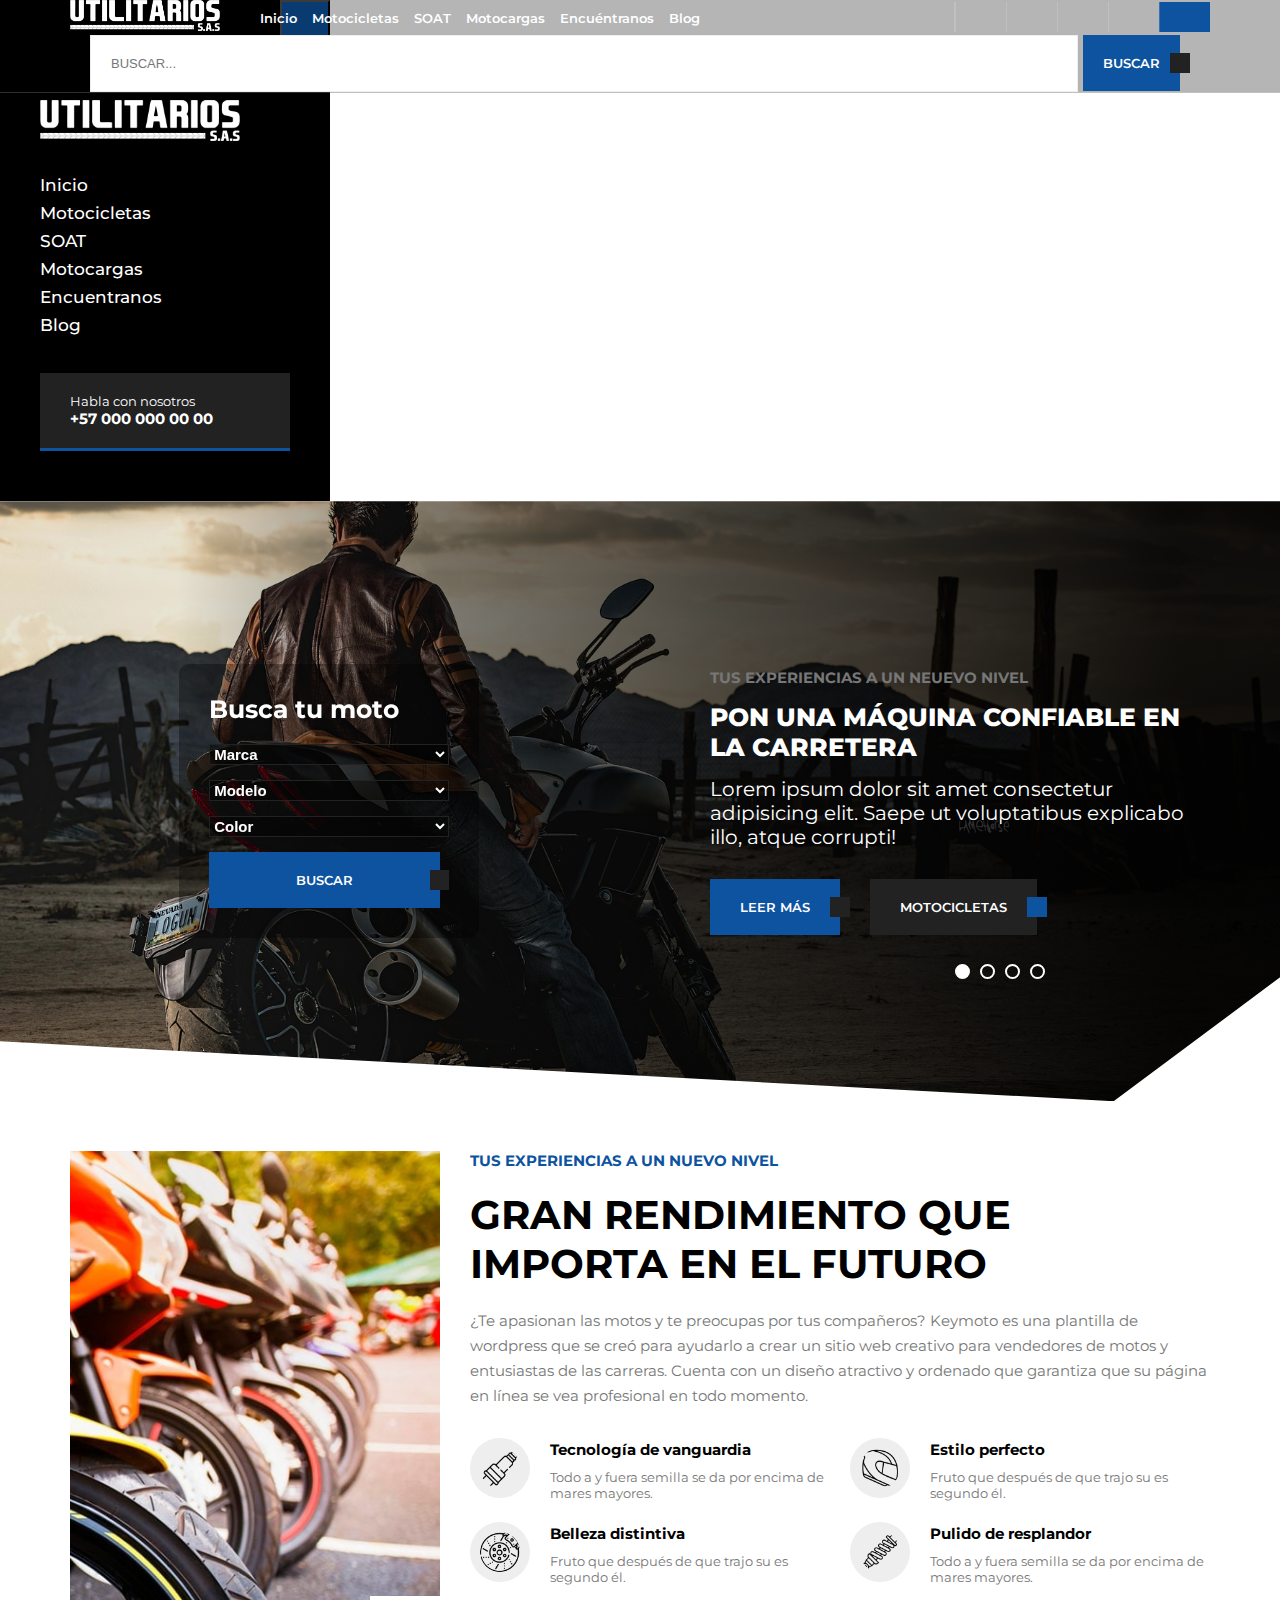
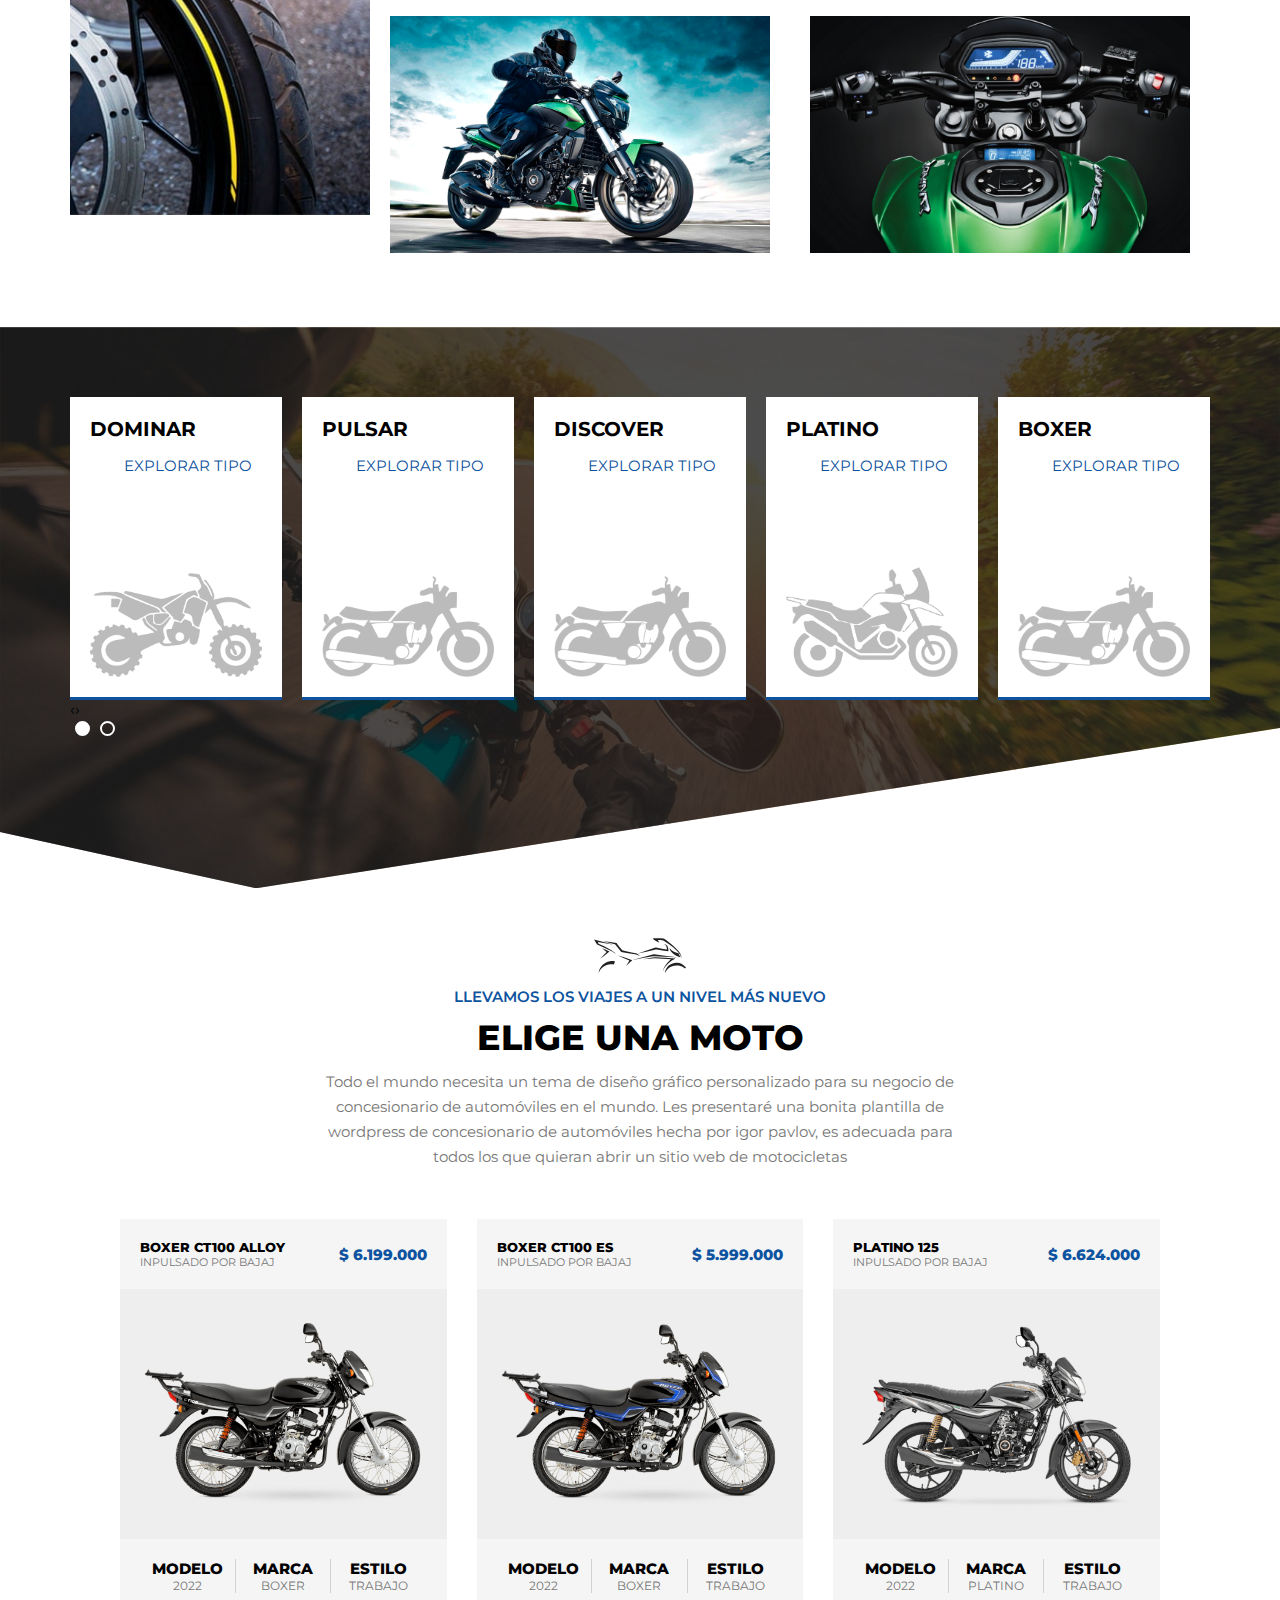
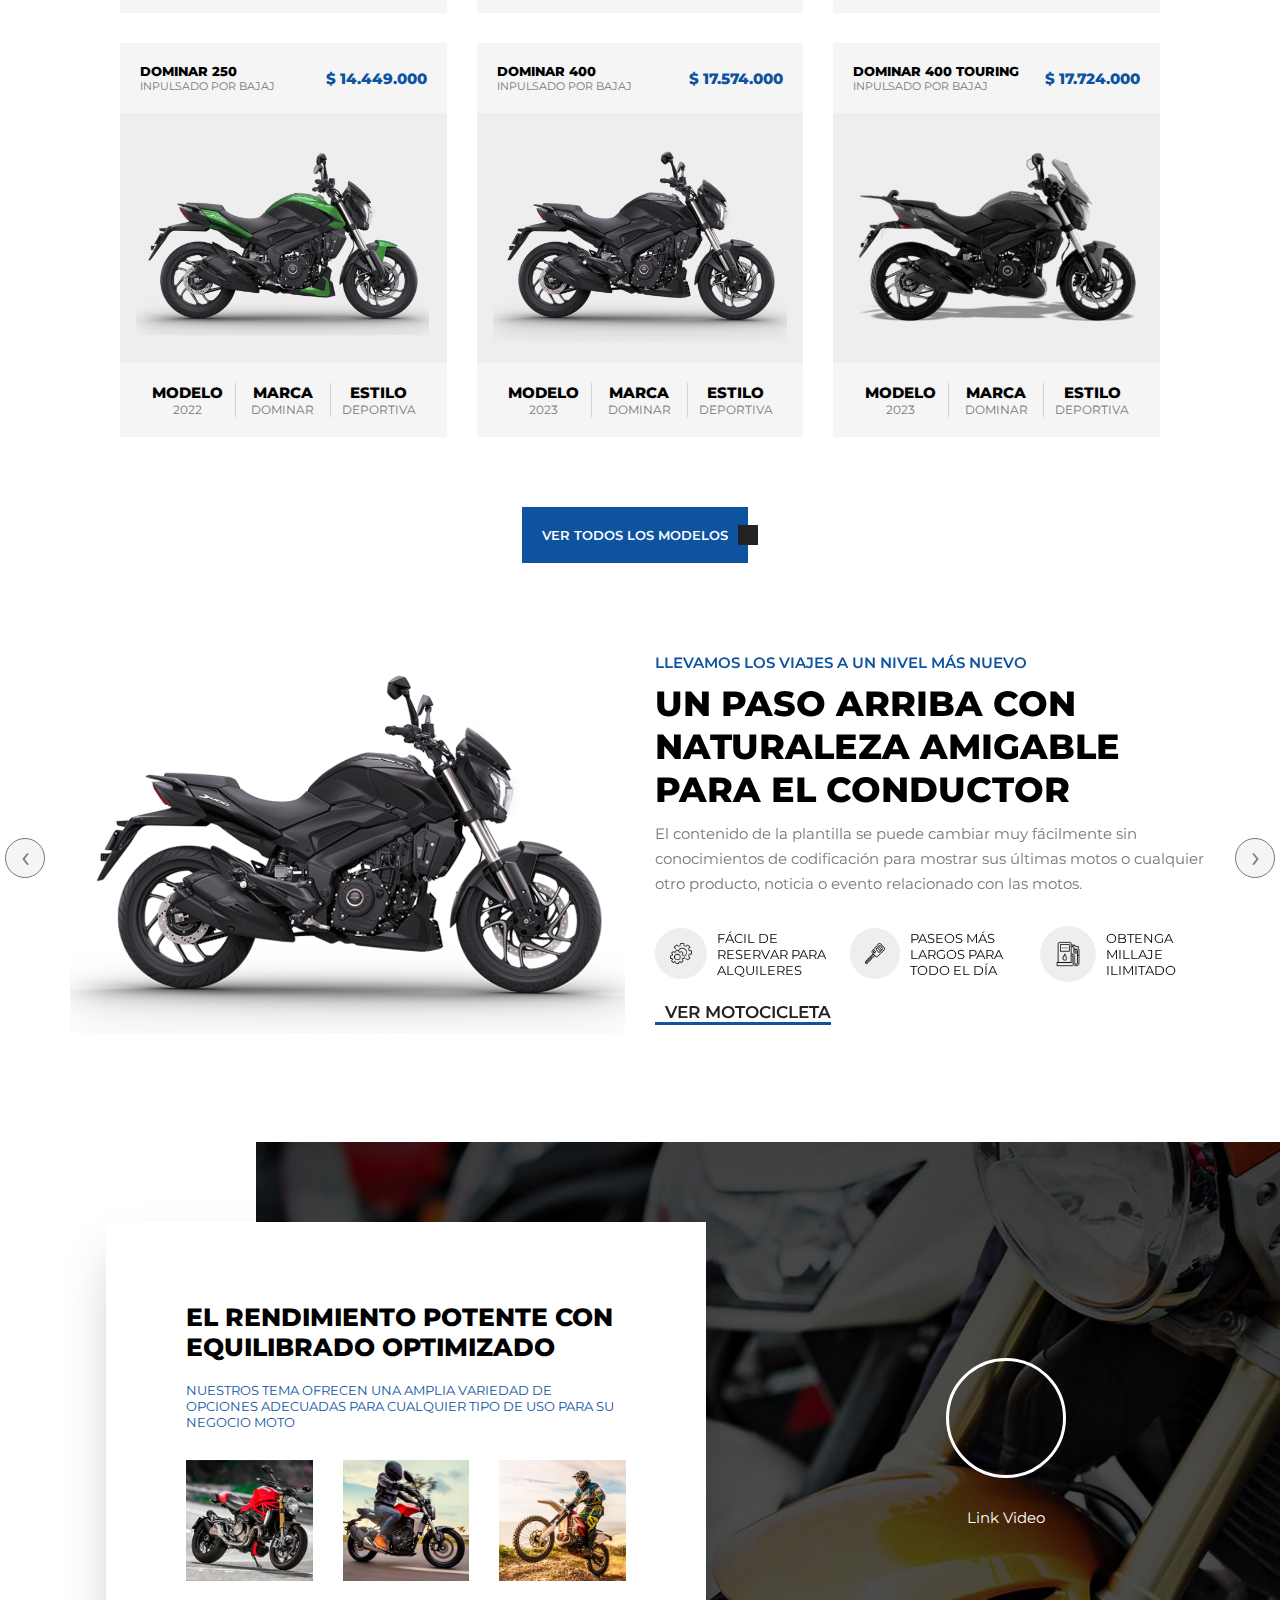
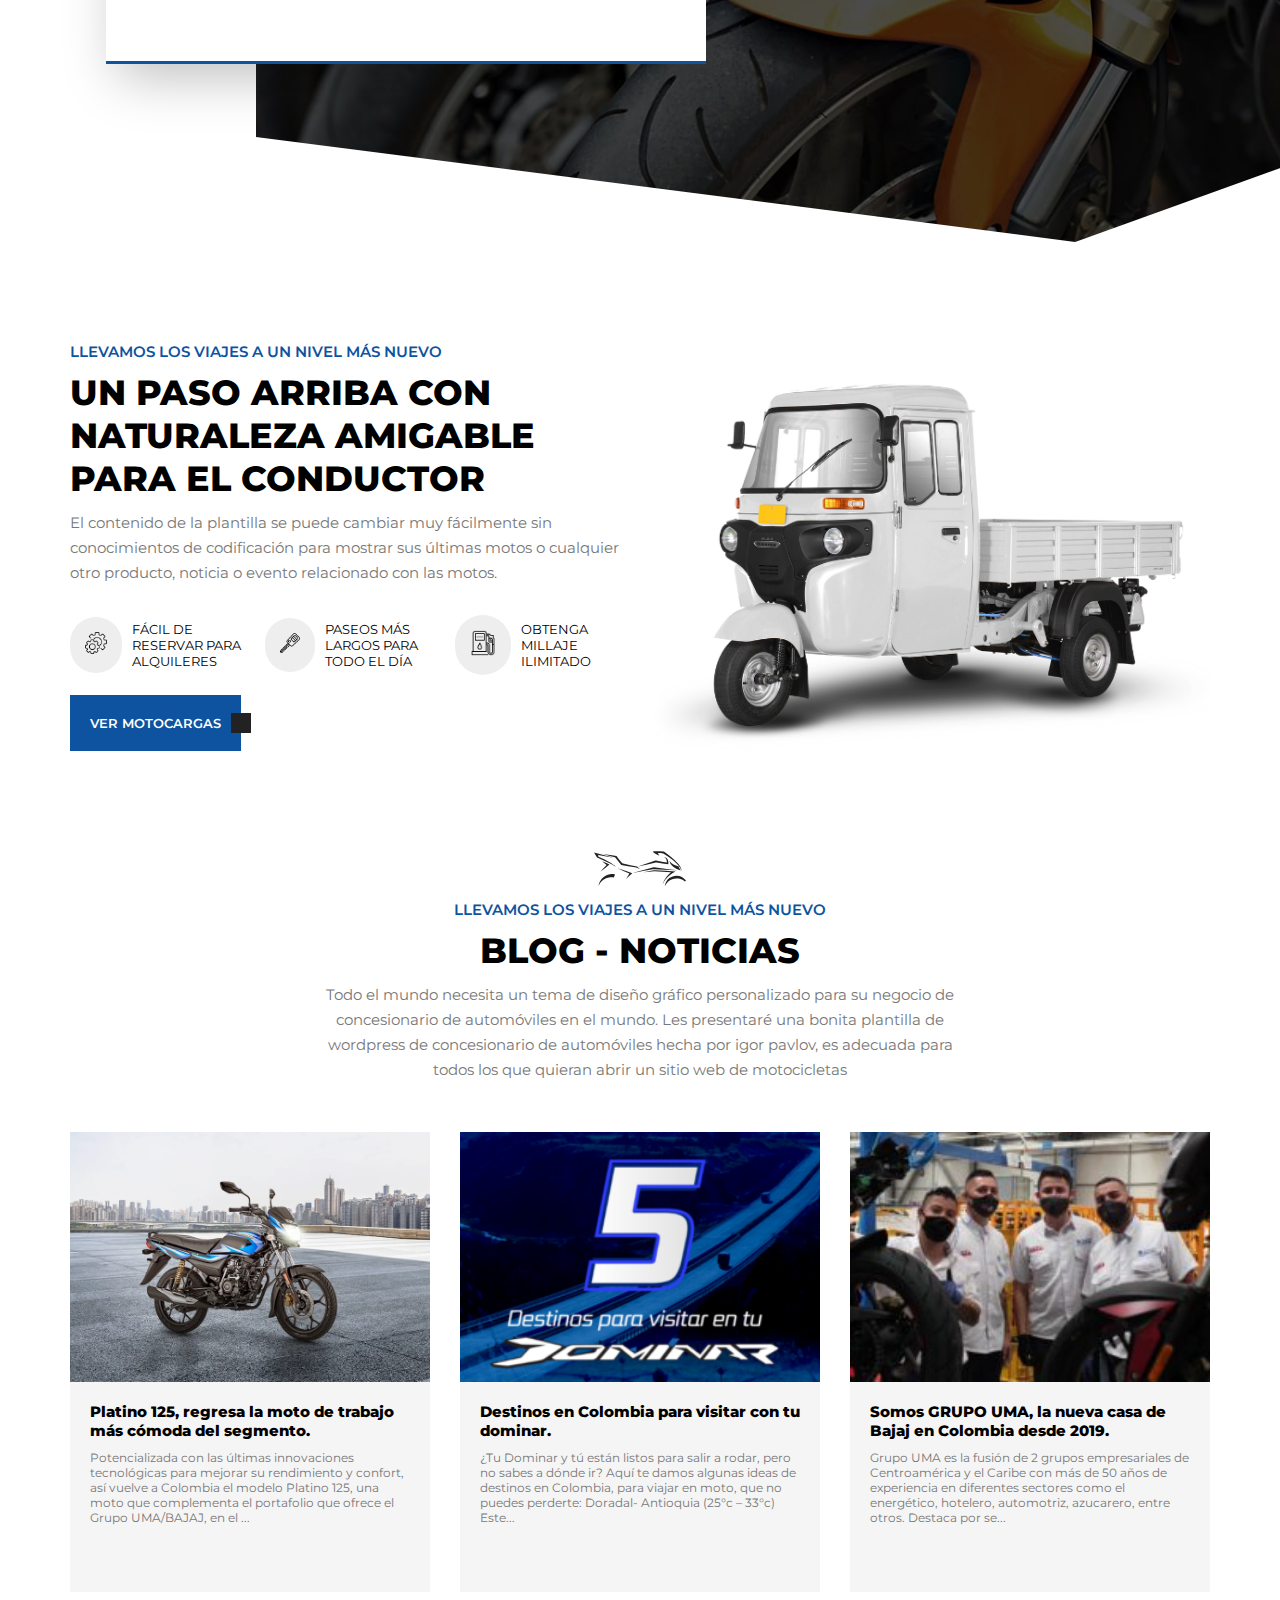
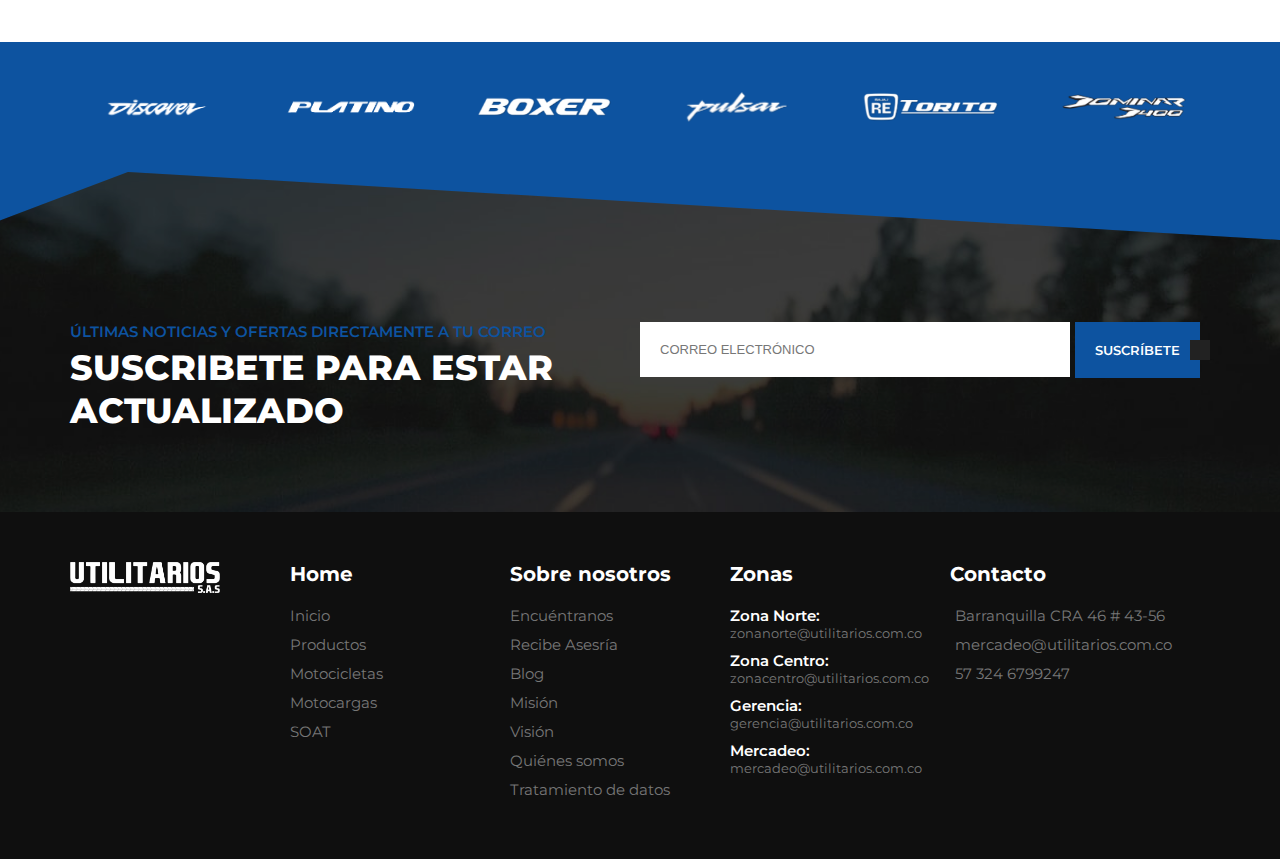
==== commit 382b4447: "cambios" ====
--- a/index.html
+++ b/index.html
@@ -43,8 +43,10 @@
             <div class="bot_canva">
                 <a href="#">
                     <i class="fa-solid fa-phone"></i>
-                    <p class="text_bot_canva">Habla con nosotros</p>
-                    <h4 class="number_supp">+57 000 000 00 00</h4>
+                    <div class="text_bot_canva">
+                        <p class="text_bot_">Habla con nosotros</p>
+                        <h4 class="number_supp">+57 000 000 00 00</h4>
+                    </div>
                 </a>
             </div>
         </div>
@@ -127,7 +129,7 @@
                                     <span class="primary"><i class="fa-sharp fa-solid fa-play"></i></span>
                                 </a>
                                 <a href="motocicletas.html" class="button_card btn_global_content">
-                                    <p class="btn_global btn_motorcycles">MOTORCICLETAS</p>
+                                    <p class="btn_global btn_motorcycles">MOTOCICLETAS</p>
                                     <span class="secundary"><i class="fa-sharp fa-solid fa-play"></i></span>
                                 </a>
                             </div>
@@ -199,7 +201,7 @@
                                     <span class="primary"><i class="fa-sharp fa-solid fa-play"></i></span>
                                 </a>
                                 <a href="motocicletas.html" class="button_card btn_global_content">
-                                    <p class="btn_global btn_motorcycles">MOTOCILETAS</p>
+                                    <p class="btn_global btn_motorcycles">MOTOCICLETAS</p>
                                     <span class="secundary"><i class="fa-sharp fa-solid fa-play"></i></span>
                                 </a>
                             </div>
@@ -244,7 +246,7 @@
     </div>
 
     <!-- ------------------WRAPPER------------------------ -->  
-    <main class="wrapper">
+    <main class="wrapper"> 
         <div class="filter_home filter_home_pos">
             <div class="content_filter content_filter_mobile">
                 <div class="head_filter">
@@ -458,7 +460,7 @@
                             </div>
                             <div class="subitem_sp">
                                 <h3 class="type_sp">MARCA</h3>
-                                <p class="type_sp_sub">BAJAJ</p>
+                                <p class="type_sp_sub">BOXER</p>
                             </div>
                             <div class="subitem_sp">
                                 <h3 class="type_sp">ESTILO</h3>
@@ -537,11 +539,11 @@
                     <a href="single_moto.html">
                         <div class="top_item">
                             <div class="type_moto">
-                                <h2 class="title_moto">BMW T9034 RX</h2>
-                                <p class="power">POWERED BY BMW</p>
+                                <h2 class="title_moto">DOMINAR 250</h2>
+                                <p class="power">INPULSADO POR BAJAJ</p>
                             </div>
                             <div class="price_moto">
-                                <h3 class="price_">$5.200</h3>
+                                <h3 class="price_">$ 14.449.000</h3>
                             </div>
                         </div>
                         <div class="mid_item">
@@ -552,16 +554,16 @@
                         </div>
                         <div class="bot_item">
                             <div class="subitem_sp">
-                                <h3 class="type_sp">YEAR</h3>
-                                <p class="type_sp_sub">2021</p>
-                            </div>
-                            <div class="subitem_sp">
-                                <h3 class="type_sp">TYPE</h3>
-                                <p class="type_sp_sub">BMW</p>
-                            </div>
-                            <div class="subitem_sp">
-                                <h3 class="type_sp">MAKE</h3>
-                                <p class="type_sp_sub">CHOPPER</p>
+                                <h3 class="type_sp">MODELO</h3>
+                                <p class="type_sp_sub">2022</p>
+                            </div>
+                            <div class="subitem_sp">
+                                <h3 class="type_sp">MARCA</h3>
+                                <p class="type_sp_sub">DOMINAR</p>
+                            </div>
+                            <div class="subitem_sp">
+                                <h3 class="type_sp">ESTILO</h3>
+                                <p class="type_sp_sub">DEPORTIVA</p>
                             </div>
                         </div>
                     </a>
@@ -570,11 +572,11 @@
                     <a href="single_moto.html">
                         <div class="top_item">
                             <div class="type_moto">
-                                <h2 class="title_moto">BMW T9034 RX</h2>
-                                <p class="power">POWERED BY BMW</p>
+                                <h2 class="title_moto">DOMINAR 400</h2>
+                                <p class="power">INPULSADO POR BAJAJ</p>
                             </div>
                             <div class="price_moto">
-                                <h3 class="price_">$5.200</h3>
+                                <h3 class="price_">$ 17.574.000</h3>
                             </div>
                         </div>
                         <div class="mid_item">
@@ -585,16 +587,16 @@
                         </div>
                         <div class="bot_item">
                             <div class="subitem_sp">
-                                <h3 class="type_sp">YEAR</h3>
-                                <p class="type_sp_sub">2021</p>
-                            </div>
-                            <div class="subitem_sp">
-                                <h3 class="type_sp">TYPE</h3>
-                                <p class="type_sp_sub">BMW</p>
-                            </div>
-                            <div class="subitem_sp">
-                                <h3 class="type_sp">MAKE</h3>
-                                <p class="type_sp_sub">CHOPPER</p>
+                                <h3 class="type_sp">MODELO</h3>
+                                <p class="type_sp_sub">2023</p>
+                            </div>
+                            <div class="subitem_sp">
+                                <h3 class="type_sp">MARCA</h3>
+                                <p class="type_sp_sub">DOMINAR</p>
+                            </div>
+                            <div class="subitem_sp">
+                                <h3 class="type_sp">ESTILO</h3>
+                                <p class="type_sp_sub">DEPORTIVA</p>
                             </div>
                         </div>
                     </a>
@@ -603,11 +605,11 @@
                     <a href="single_moto.html">
                         <div class="top_item">
                             <div class="type_moto">
-                                <h2 class="title_moto">BMW T9034 RX</h2>
-                                <p class="power">POWERED BY BMW</p>
+                                <h2 class="title_moto">DOMINAR 400 TOURING</h2>
+                                <p class="power">INPULSADO POR BAJAJ</p>
                             </div>
                             <div class="price_moto">
-                                <h3 class="price_">$5.200</h3>
+                                <h3 class="price_">$ 17.724.000</h3>
                             </div>
                         </div>
                         <div class="mid_item">
@@ -618,16 +620,16 @@
                         </div>
                         <div class="bot_item">
                             <div class="subitem_sp">
-                                <h3 class="type_sp">YEAR</h3>
-                                <p class="type_sp_sub">2021</p>
-                            </div>
-                            <div class="subitem_sp">
-                                <h3 class="type_sp">TYPE</h3>
-                                <p class="type_sp_sub">BMW</p>
-                            </div>
-                            <div class="subitem_sp">
-                                <h3 class="type_sp">MAKE</h3>
-                                <p class="type_sp_sub">CHOPPER</p>
+                                <h3 class="type_sp">MODELO</h3>
+                                <p class="type_sp_sub">2023</p>
+                            </div>
+                            <div class="subitem_sp">
+                                <h3 class="type_sp">MARCA</h3>
+                                <p class="type_sp_sub">DOMINAR</p>
+                            </div>
+                            <div class="subitem_sp">
+                                <h3 class="type_sp">ESTILO</h3>
+                                <p class="type_sp_sub">DEPORTIVA</p>
                             </div>
                         </div>
                     </a>
@@ -977,19 +979,19 @@
                     <img src="img/discover_logo_white.png" alt="">
                 </div>
                 <div class="item_logo">
-                    <img src="img/discover_logo_white.png" alt="">
+                    <img src="img/platino.avif" alt="">
                 </div>
                 <div class="item_logo">
-                    <img src="img/discover_logo_white.png" alt="">
+                    <img src="img/boxer_white.avif" alt="">
                 </div>
                 <div class="item_logo">
-                    <img src="img/discover_logo_white.png" alt="">
+                    <img src="img/pulsar_white.avif" alt="">
                 </div>
                 <div class="item_logo">
-                    <img src="img/discover_logo_white.png" alt="">
+                    <img src="img/Torito_white.avif" alt="">
                 </div>
                 <div class="item_logo">
-                    <img src="img/discover_logo_white.png" alt="">
+                    <img src="img/Dominar-400-Outline.png" alt="">
                 </div>
             </div>
         </div>
--- a/css/styles.css
+++ b/css/styles.css
@@ -575,7 +575,7 @@
     }
         .card_moto a {
             width: 100%;
-            height: 250px;
+            height: 300px;
             display: flex;
             flex-direction: column;
             padding: 20px;
@@ -677,16 +677,16 @@
             transition: 0.3s;
         }
             .top_item .type_moto .title_moto {
-                font-size: 14px;
+                font-size: 13px;
                 font-weight: 800;
                 color: var(--color_2);
             }
             .top_item .type_moto .power {
-                font-size: 12px;
+                font-size: 11px;
                 color: var(--color_text);
             }
             .top_item .price_moto .price_ {
-                font-size: 17px;
+                font-size: 15px;
                 font-weight: 800;
                 color: var(--color_1);
             }
@@ -765,7 +765,7 @@
                     color: var(--color_2);
                 }
                 .subitem_sp .type_sp_sub {
-                    font-size: 13px;
+                    font-size: 12px;
                     color: var(--color_text);
                     margin-bottom: 0;
                 }
@@ -1026,7 +1026,7 @@
             width: 100%;
         }
     .container_builder .icon_video {
-        width: 700px;
+        width: 600px;
         display: flex;
         justify-content: center;
         align-items: center;
@@ -1069,13 +1069,21 @@
 }
     .content_logos .carousel_logos {
         width: 100%;
+        display: flex;
+        align-items: center;
     }
     .content_logos .item_logo {
         padding: 0px 20px;
+        display: flex;
+        align-items: center;
     }
     .content_logos .item_logo img {
         width: 100%;
+        height: 30px;
+        object-fit: contain;
         transition: 0.3s;
+        display: flex;
+        margin: 0;
     }
 
 /* -------------------------EMAIL_SUBSCRIBE-------------- */
@@ -1768,9 +1776,9 @@
     flex-direction: column;
 }
 .offcanvas-body .canva_menu .navi .item_navi {
-    width: 60%;
-    font-size: 20px;
-    font-weight: 600;
+    width: 70%;
+    font-size: 17px;
+    font-weight: 500;
     color: var(--color_3);
     border-bottom: 3px solid var(--color_2);
     margin-bottom: 5px;
@@ -1788,26 +1796,27 @@
 .offcanvas-body .bot_canva a {
     width: 100%;
     padding: 20px;
-    background-color: var(--color_1);
+    background-color: var(--color_4);
     color: var(--color_3);
     display: flex;
-    flex-direction: column;
+    align-items: center;
     gap: 10px;
     transition: 0.3s;
     border-bottom: 3px solid var(--color_1);
 }
 .offcanvas-body .bot_canva a:hover {
-    background-color: var(--color_4);
+    background-color: var(--color_text);
 }
     .bot_canva a i {
-        font-size: 50px;
-    }
-    .bot_canva a .text_bot_canva {
+        font-size: 40px;
+    }
+    .bot_canva a .text_bot_canva .text_bot_{
+        font-size: 13px;
+    }
+    .bot_canva a .text_bot_canva .number_supp {
         font-size: 15px;
-    }
-    .bot_canva a .number_supp {
-        font-size: 18px;
         font-weight: 700;
+        margin-bottom: 0;
     }
 
 /* -------------COLLAPSE-------------------- */
@@ -1966,4 +1975,35 @@
     }
     .form_login .bot_form .btn_create:hover {
         background-color: var(--color_text);
-    }+    }
+
+/* ------------------------LOCATION---------------------------- */
+.location {
+    width: 100%;
+}
+.location .content_location {
+    width: 100%;
+    max-width: 1140px;
+    margin: auto;
+    padding: 100px 0px;
+}
+.content_location .row_locations {
+    width: 100%;
+}
+    .row_locations .item_loc {
+        display: flex;
+        align-items: center;
+    }
+    .row_locations .item_loc .city_loc {
+        display: flex;
+        align-items: center;
+        flex-direction: column;
+    }
+        .item_loc .city_loc .title_city {
+            font-size: 20px;
+            font-weight: 700;
+            background-color: var(--color_1);
+            border-radius: 10px 10px 0px 0px;
+            padding: 5px 15px;
+            color: var(--color_3);
+        }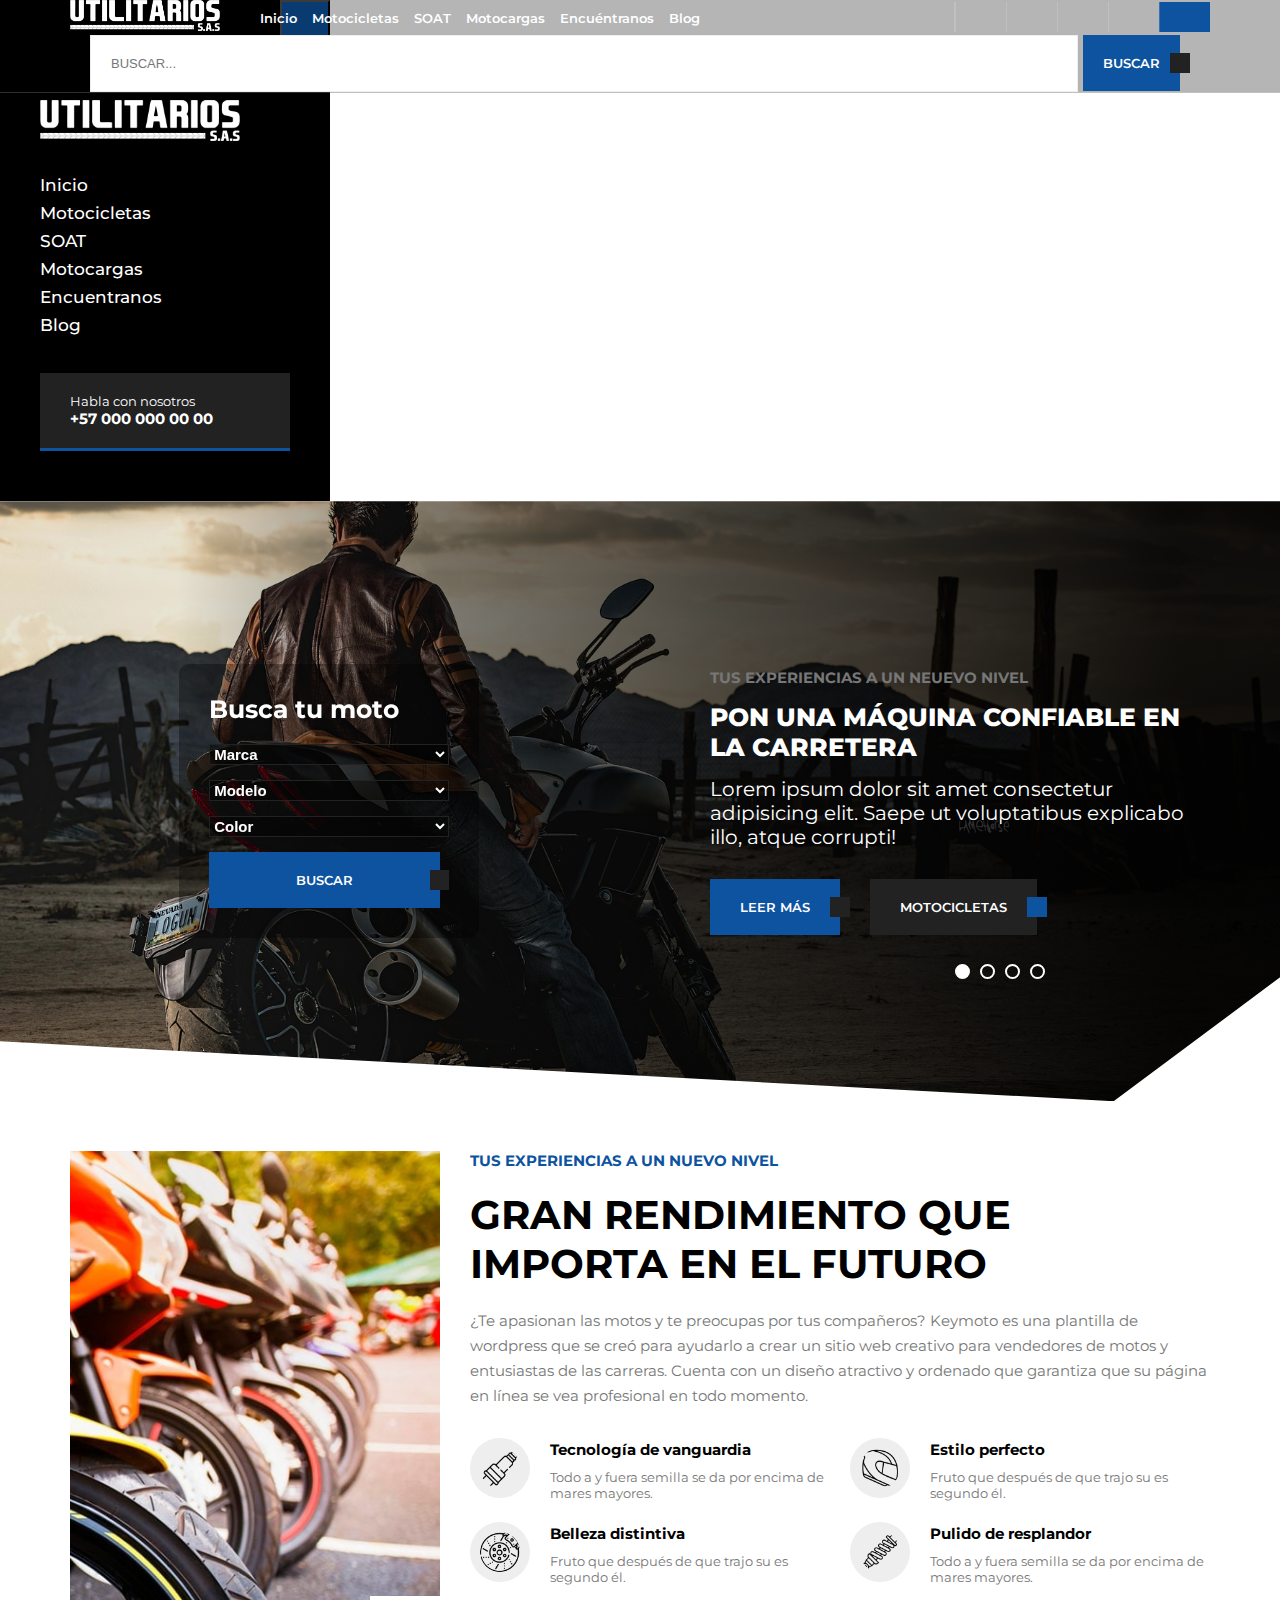
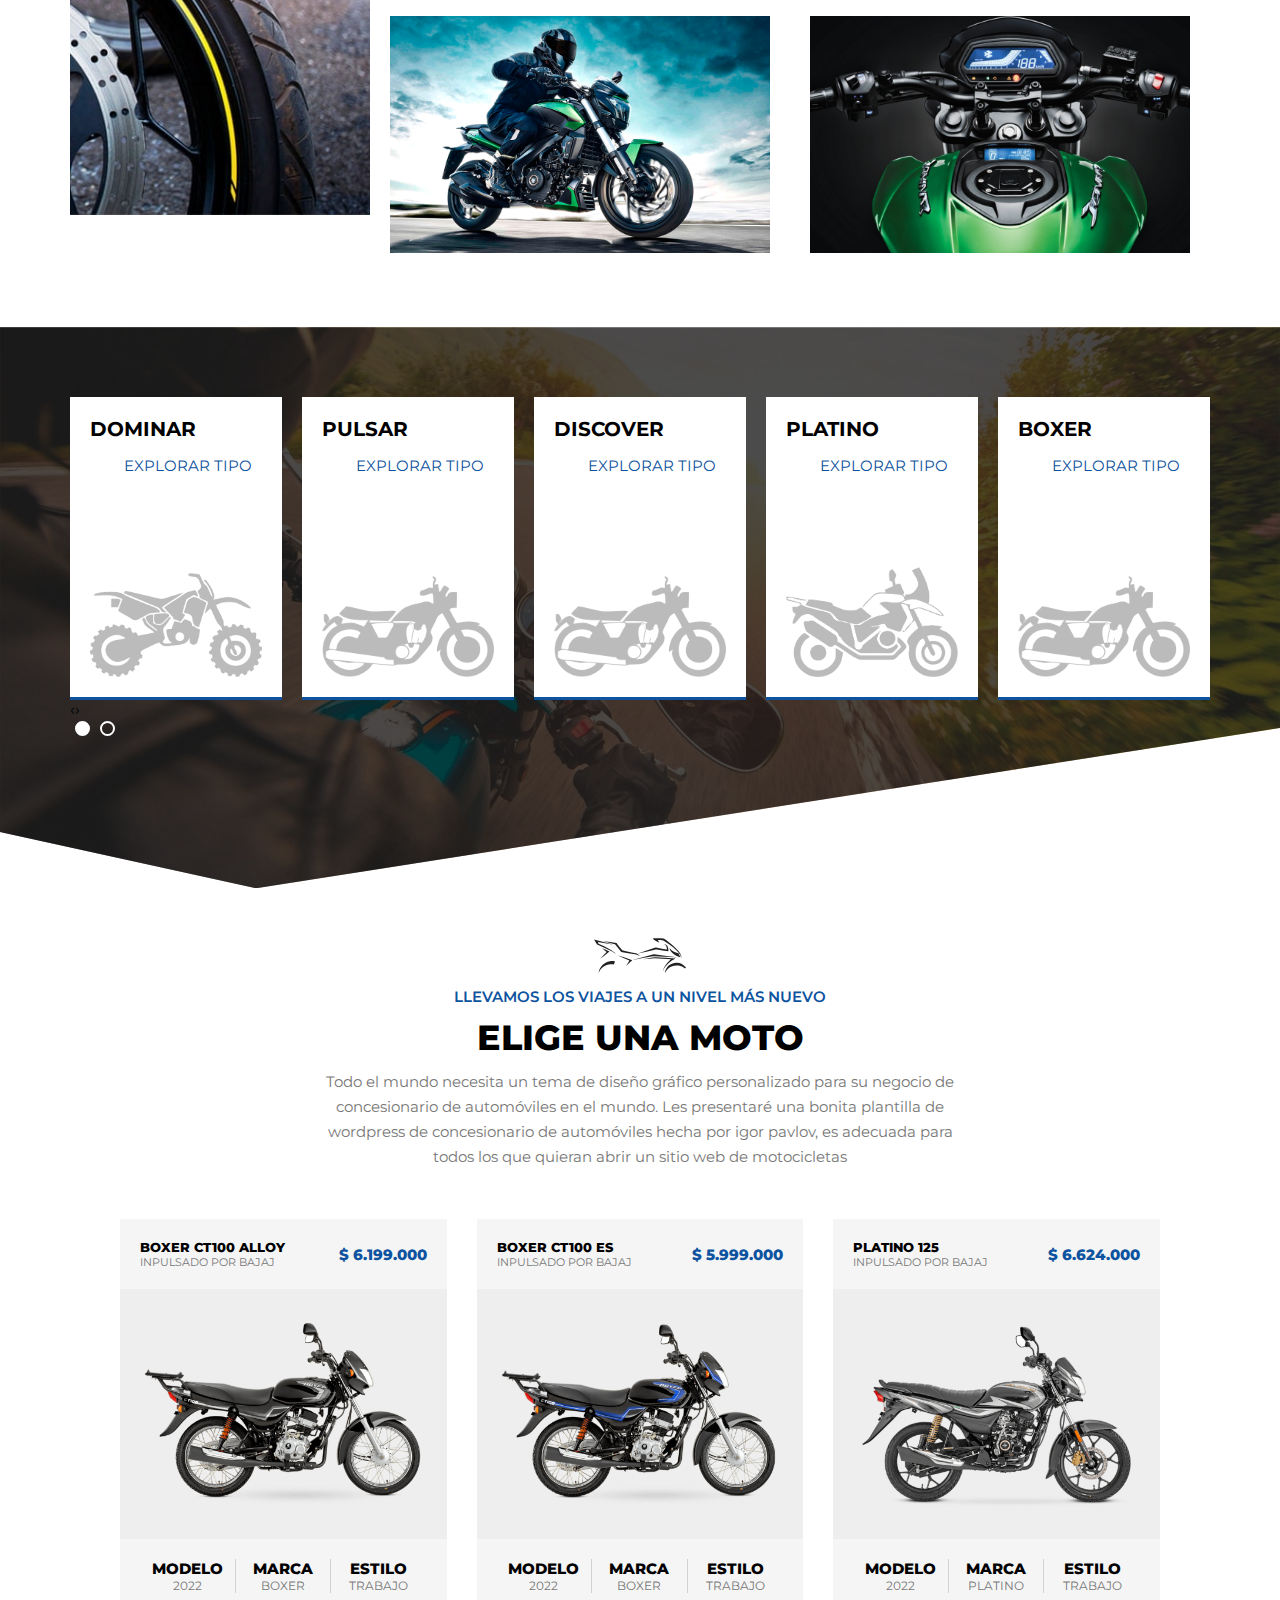
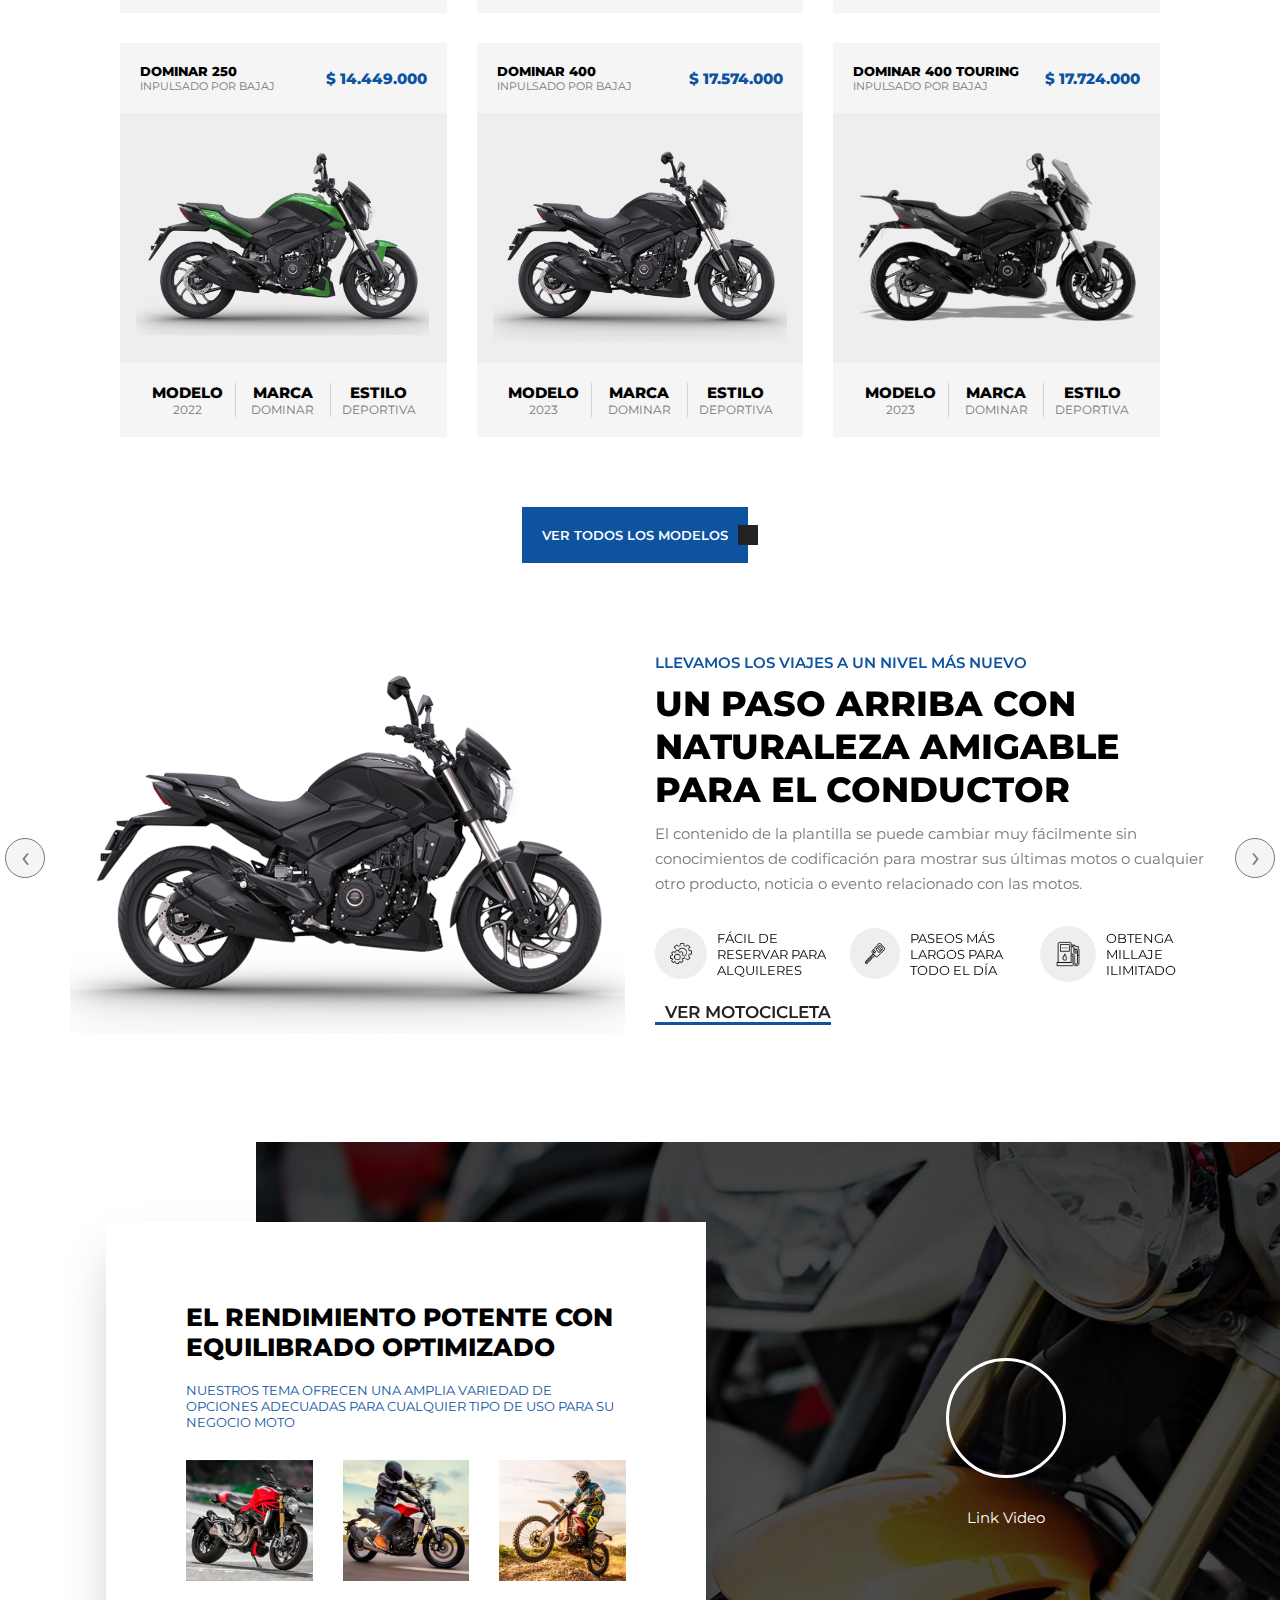
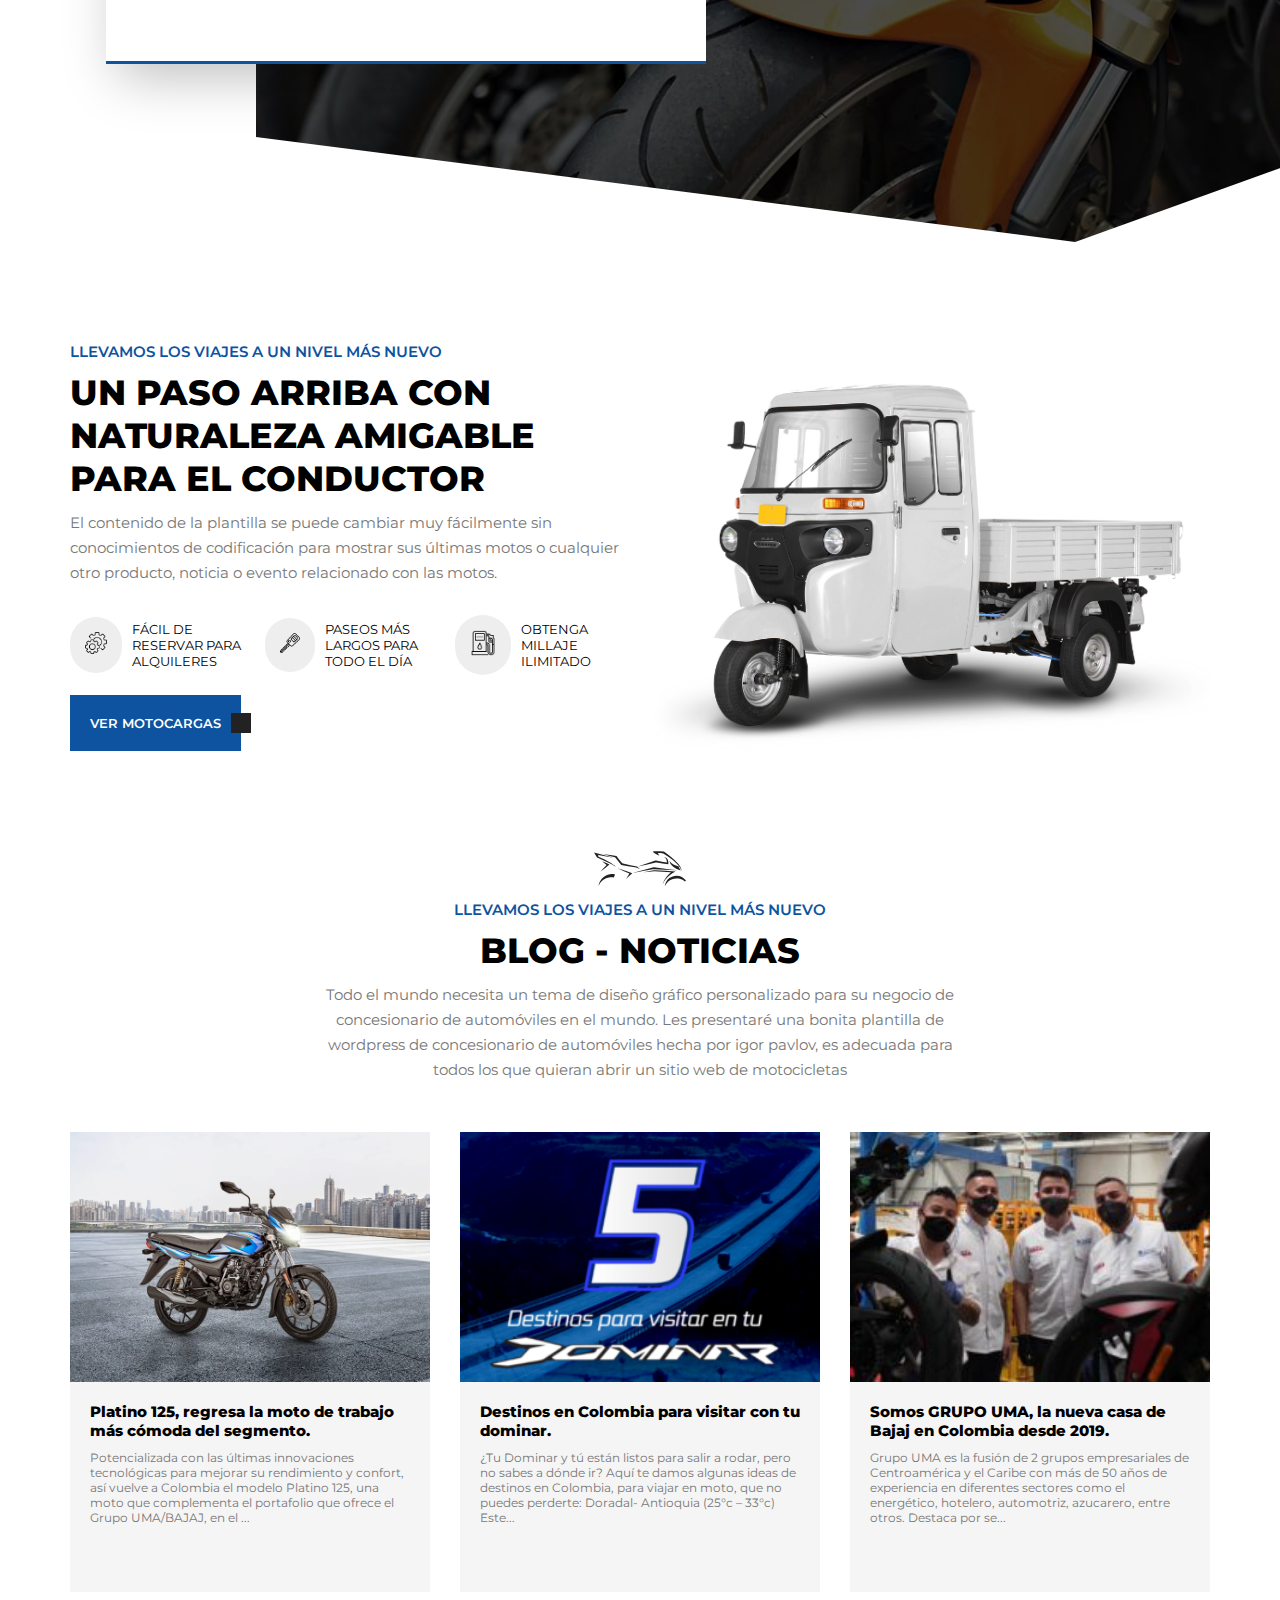
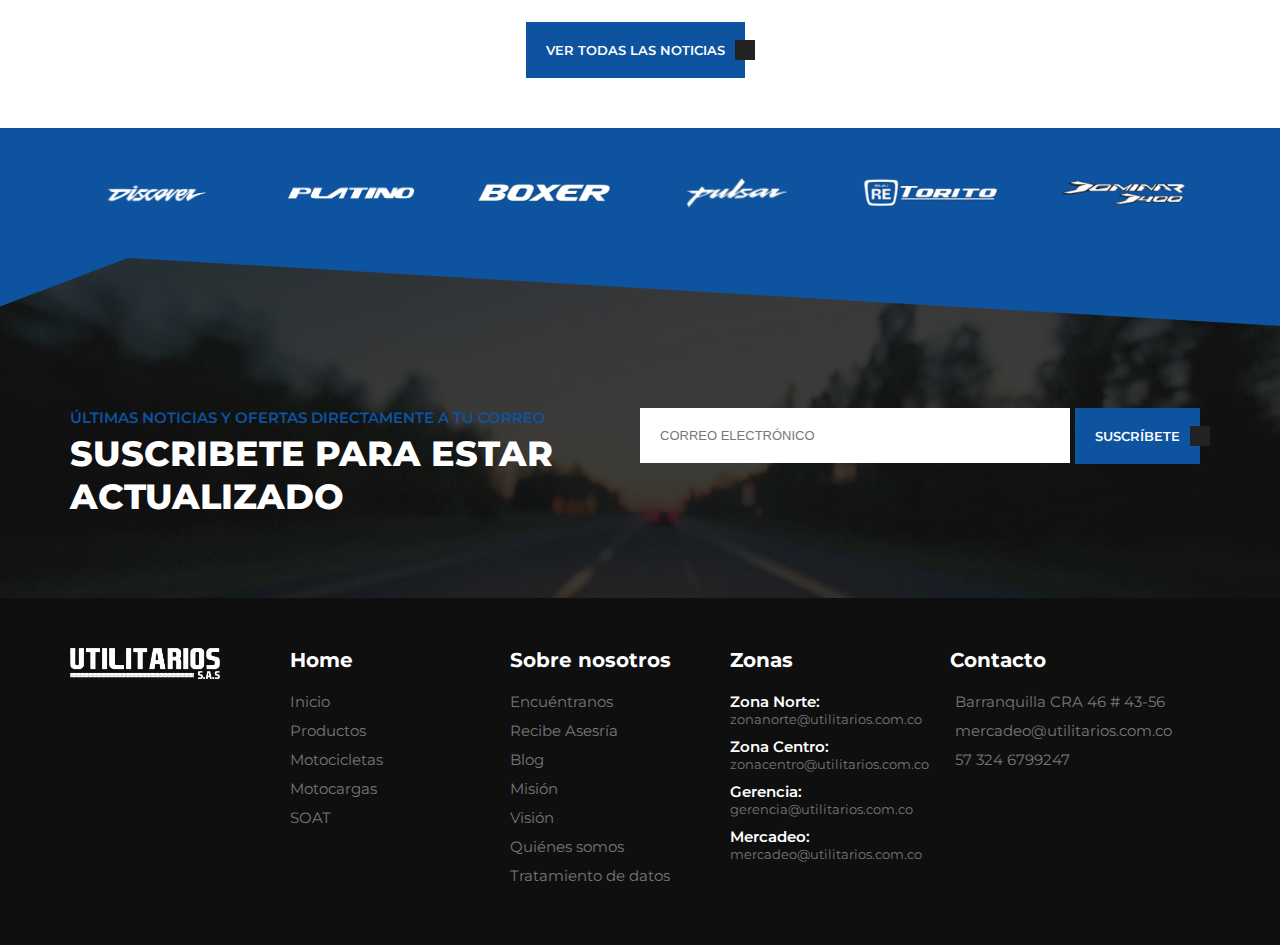
==== commit 3d4ac46d: "cambios" ====
--- a/index.html
+++ b/index.html
@@ -16,8 +16,8 @@
     <link rel="stylesheet" href="https://cdnjs.cloudflare.com/ajax/libs/font-awesome/6.2.0/css/all.min.css" integrity="sha512-xh6O/CkQoPOWDdYTDqeRdPCVd1SpvCA9XXcUnZS2FmJNp1coAFzvtCN9BmamE+4aHK8yyUHUSCcJHgXloTyT2A==" crossorigin="anonymous" referrerpolicy="no-referrer" />
 
     <title>Utilitarios</title>
-    <link rel="stylesheet" href="css/styles.css?v=1.7">
-    <link rel="stylesheet" href="css/responsive.css?v=1.2">
+    <link rel="stylesheet" href="css/styles.css?v=1.8">
+    <link rel="stylesheet" href="css/responsive.css?v=1.4">
 </head>
 <body>
 
@@ -32,16 +32,16 @@
             </div>
             <div class="canva_menu">
                 <nav class="navi">
-                    <a href="#" class="item_navi">Inicio</a>
-                    <a href="#" class="item_navi">Motocicletas</a>
-                    <a href="#" class="item_navi">SOAT</a>
-                    <a href="#" class="item_navi">Motocargas</a>
-                    <a href="#" class="item_navi">Encuentranos</a>
-                    <a href="#" class="item_navi">Blog</a>
+                    <a href="index.html" class="item_navi">Inicio</a>
+                    <a href="motocicletas.html" class="item_navi">Motocicletas</a>
+                    <a href="404_error.html" class="item_navi">SOAT</a>
+                    <a href="motocicletas.html" class="item_navi">Motocargas</a>
+                    <a href="encuentranos.html" class="item_navi">Encuentranos</a>
+                    <a href="blog.html" class="item_navi">Blog</a>
                 </nav>
             </div>
             <div class="bot_canva">
-                <a href="#">
+                <a href="404_error.html">
                     <i class="fa-solid fa-phone"></i>
                     <div class="text_bot_canva">
                         <p class="text_bot_">Habla con nosotros</p>
@@ -63,9 +63,9 @@
                     <nav>
                         <li><a href="index.html" class="item_menu">Inicio</a></li>
                         <li><a href="motocicletas.html" class="item_menu">Motocicletas</a></li>
-                        <li><a href="#" class="item_menu">SOAT</a></li>
+                        <li><a href="404_error.html" class="item_menu">SOAT</a></li>
                         <li><a href="motocicletas.html" class="item_menu">Motocargas</a></li>
-                        <li><a href="#" class="item_menu">Encuéntranos</a></li>
+                        <li><a href="encuentranos.html" class="item_menu">Encuéntranos</a></li>
                         <li><a href="single_blog.html" class="item_menu">Blog</a></li>
                     </nav>
                 </div>
@@ -967,6 +967,12 @@
                     </a>
                 </div>
             </div>
+            <div class="bot_motos_">
+                <a href="blog.html" class="btn_models btn_global_content">
+                    <p class="btn_global btn_view">VER TODAS LAS NOTICIAS</p>
+                    <span class="primary"><i class="fa-sharp fa-solid fa-play"></i></span>
+                </a>
+            </div>
         </div>
     </div>
 
@@ -1125,7 +1131,7 @@
     <!-- -----------------cdn slider carousel--------------- -->
     <script src="https://code.jquery.com/jquery-3.6.0.min.js"></script> 
     <script src="https://cdnjs.cloudflare.com/ajax/libs/OwlCarousel2/2.3.4/owl.carousel.min.js"></script> 
-    <script src="js/sliders.js?v=1.5"></script>
+    <script src="js/sliders.js?v=1.7"></script>
 
 </body>
 </html>--- a/css/styles.css
+++ b/css/styles.css
@@ -773,6 +773,7 @@
         padding: 20px 0px;
         display: flex;
         justify-content: center;
+        text-align: center;
     }
         .btn_models:hover .primary {
             background-color: var(--color_1);
@@ -1631,6 +1632,9 @@
     max-width: 1140px;
     margin: auto;
     padding: 50px 0px;
+    display: flex;
+    flex-direction: column;
+    justify-content: center;
 }
 .content_blog .container_blog {
     width: 100%;
@@ -1638,6 +1642,11 @@
     display: grid;
     grid-template-columns: 1fr 1fr 1fr;
     gap: 30px;
+    margin-bottom: 30px;
+}
+.content_blog .bot_motos_ {
+    display: flex;
+    justify-content: center;
 }
 
 /* ------------ERROR_404------------------ */
@@ -1987,23 +1996,69 @@
     margin: auto;
     padding: 100px 0px;
 }
+.content_location .head_location {
+    margin: 50px 0px;
+}
+.content_location .head_location .title_location {
+    font-size: 40px;
+    font-weight: 700;
+    color: var(--color_2);
+}
 .content_location .row_locations {
     width: 100%;
-}
-    .row_locations .item_loc {
-        display: flex;
-        align-items: center;
-    }
-    .row_locations .item_loc .city_loc {
-        display: flex;
-        align-items: center;
-        flex-direction: column;
-    }
-        .item_loc .city_loc .title_city {
+    display: grid;
+    grid-template-columns: 1fr 1fr;
+    gap: 30px;
+}
+    .row_locations .list_loc {
+        display: grid;
+        grid-template-columns: 1fr;
+        border-bottom: 1px solid var(--color_5);
+        border-right: 1px solid var(--color_5);
+        border-left: 1px solid var(--color_5);
+    }
+    .row_locations .list_loc .item_loc {
+        width: 100%;
+    }
+        .list_loc .item_loc .title_loc {
+            width: 100%;
             font-size: 20px;
             font-weight: 700;
             background-color: var(--color_1);
-            border-radius: 10px 10px 0px 0px;
+            padding: 10px 15px;
+            color: var(--color_3);
+        }
+        .list_loc .item_loc .title_loc i {
+            margin-right: 10px;
+        }
+        .row_locations .list_loc .bot_loc {
+            width: 100%;
+            padding: 15px;
+            display: flex;
+            flex-direction: column;
+            gap: 10px;
+        }
+        .list_loc .bot_loc .descrip_loc {
+            font-size: 15px;
+            padding: px 0px;
+            color: var(--color_text);
+        }
+        .list_loc .bot_loc .descrip_loc .title_item {
+            font-size: 17px;
+            font-weight: 700;
+            color: var(--color_2);
+            margin-right: 5px;
+        }
+        .list_loc .item_loc .descrip_loc_bold {
+            font-size: 16px;
+            font-weight: 600;
             padding: 5px 15px;
-            color: var(--color_3);
-        }+            color: var(--color_2);
+        }
+    .list_info .item_col .descrip_loc_bold {
+        font-size: 14px;
+        font-weight: 600;
+        padding: 5px 15px;
+        color: var(--color_2);
+    }
+    --- a/css/responsive.css
+++ b/css/responsive.css
@@ -387,4 +387,14 @@
         font-size: 13px;
         padding: 15px;
     }
+
+    /* -----------------ROW LOCATION--------------------- */
+    .location .content_location {
+        padding: 100px 20px;
+    }
+    .content_location .row_locations {
+        width: 100%;
+        display: grid;
+        grid-template-columns: 1fr;
+    }
 }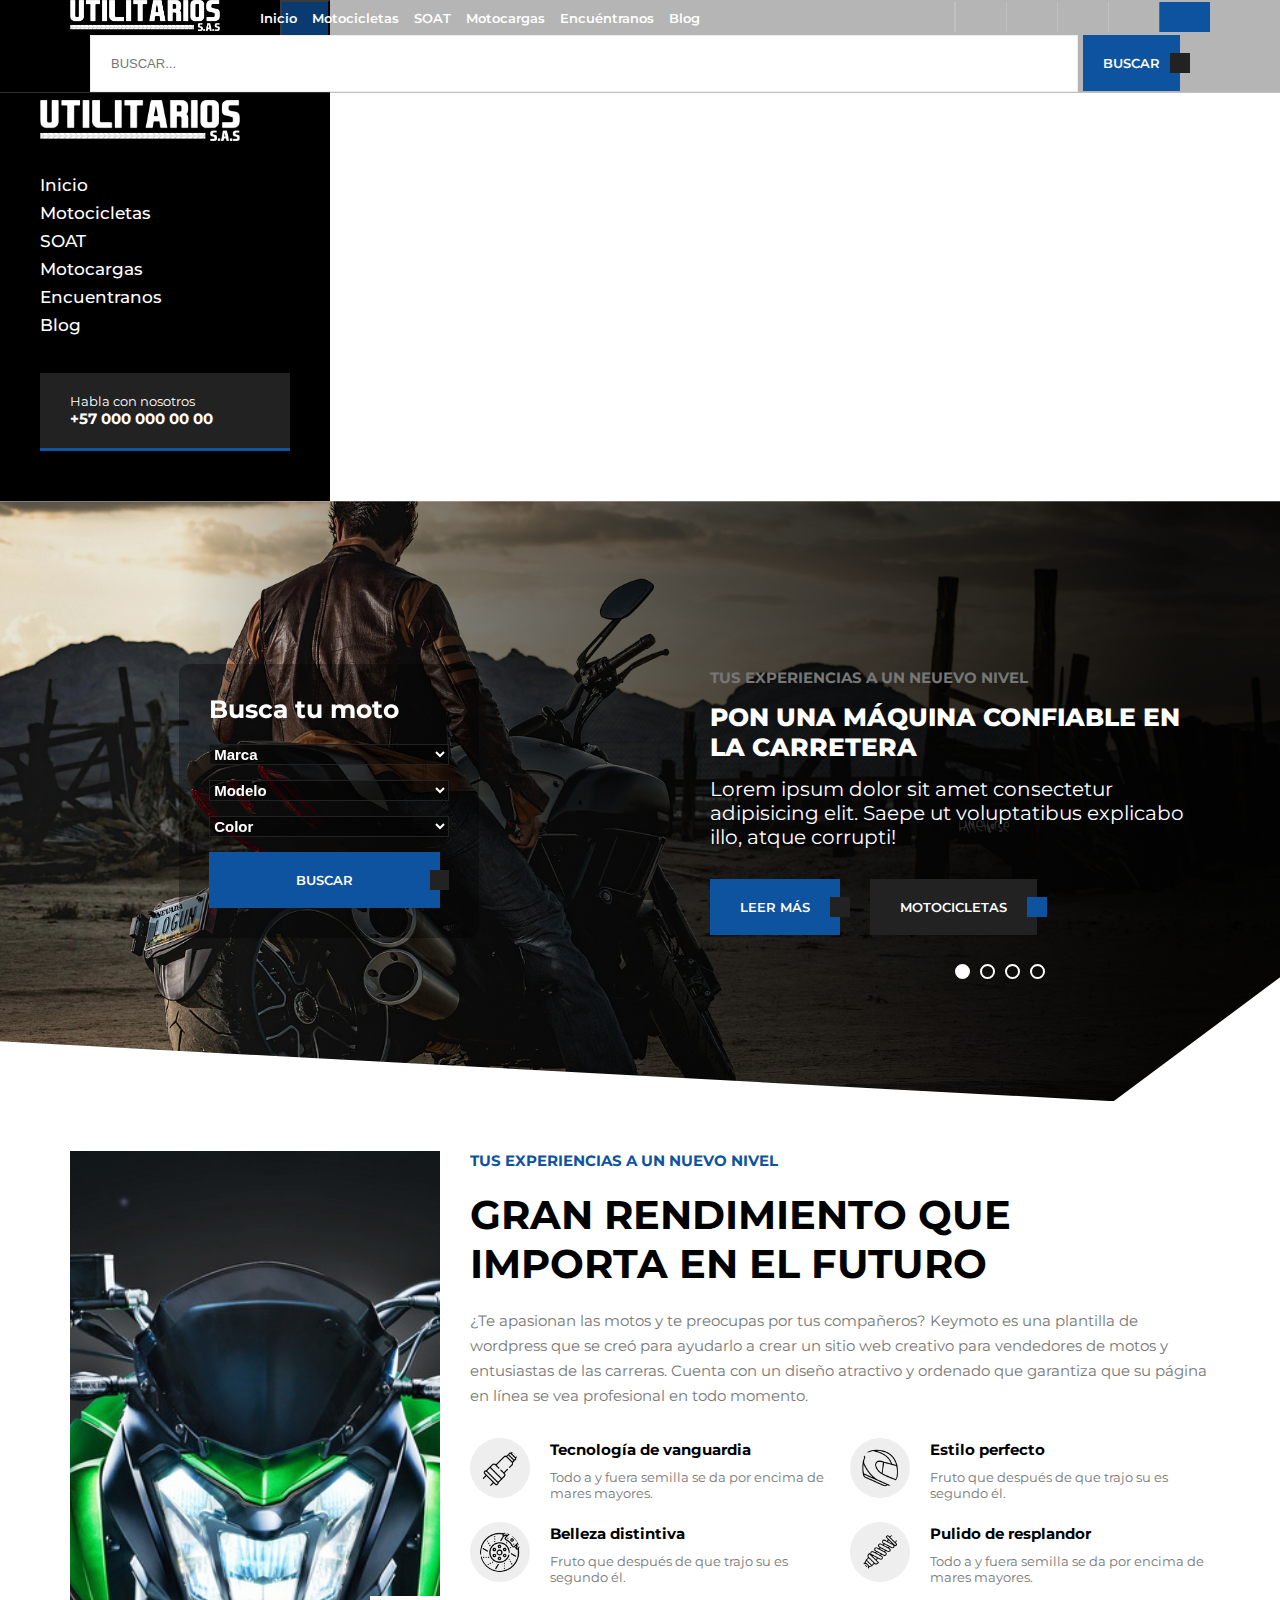
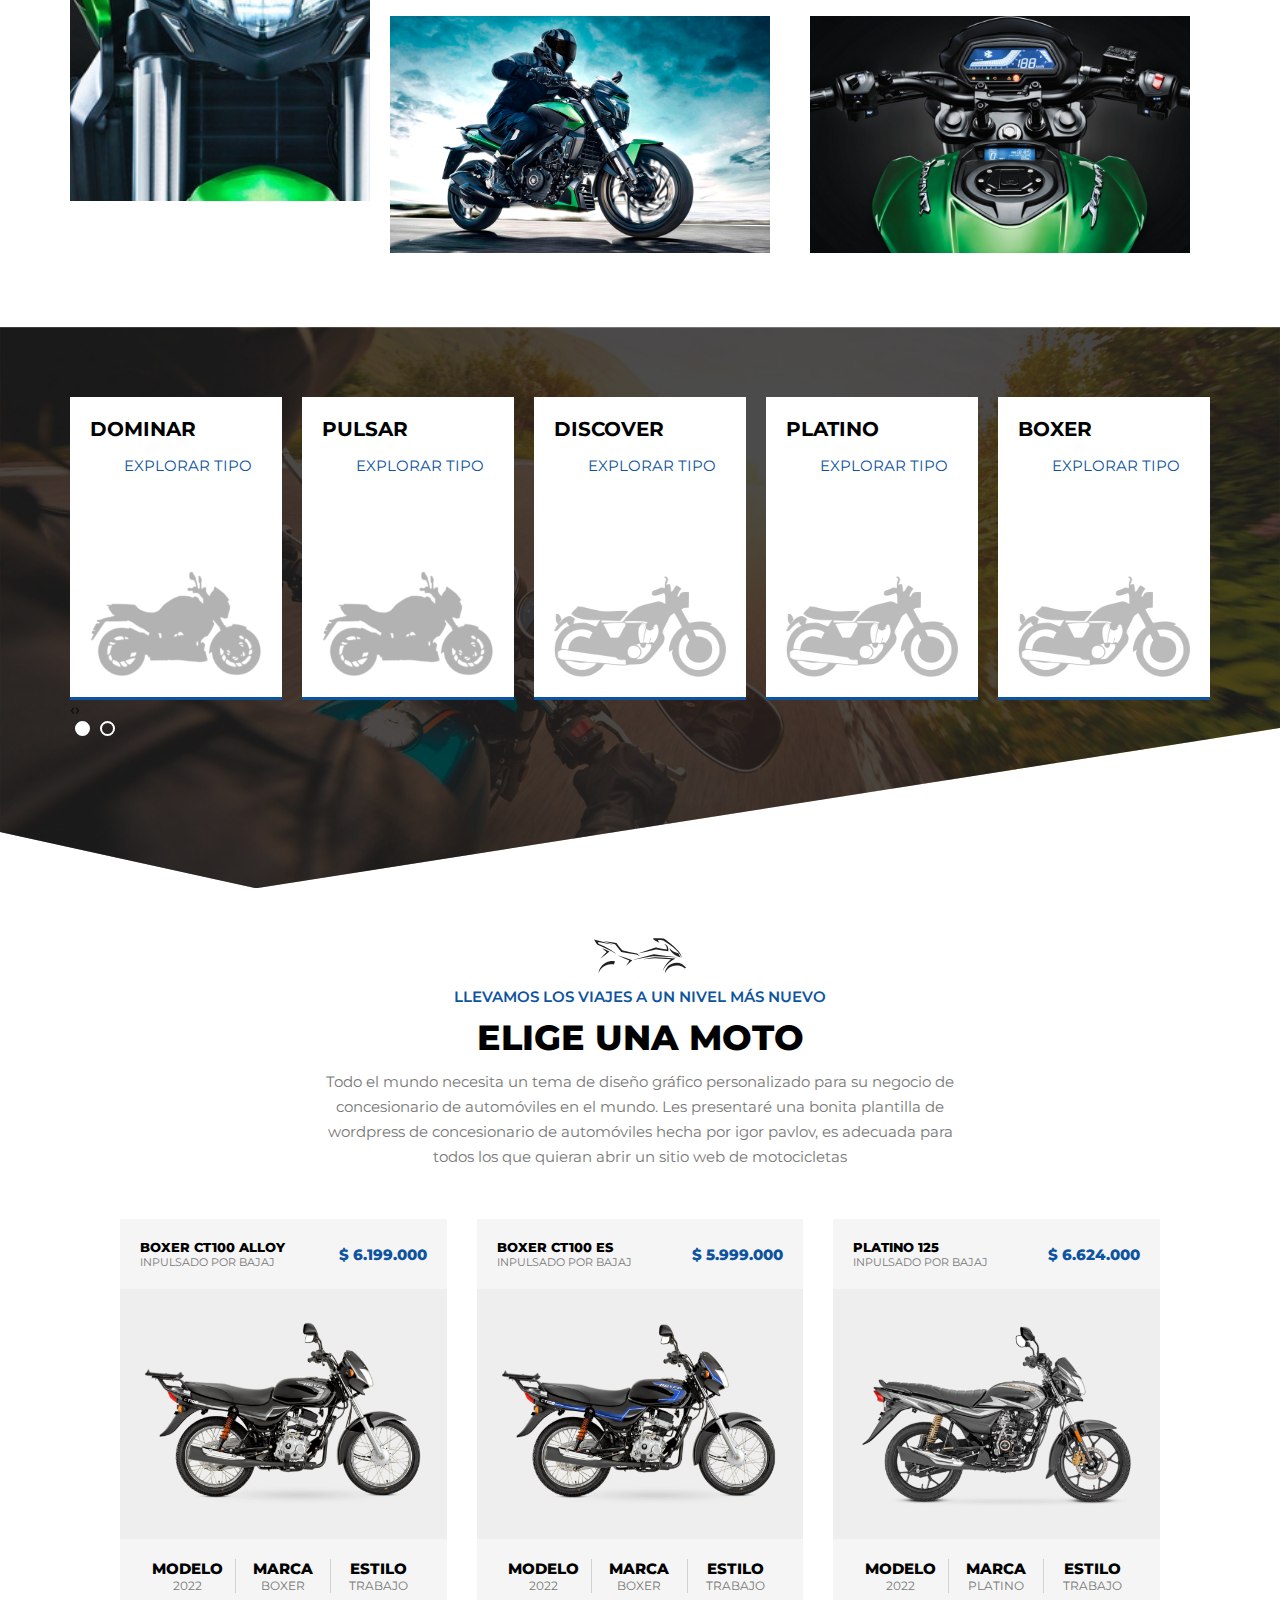
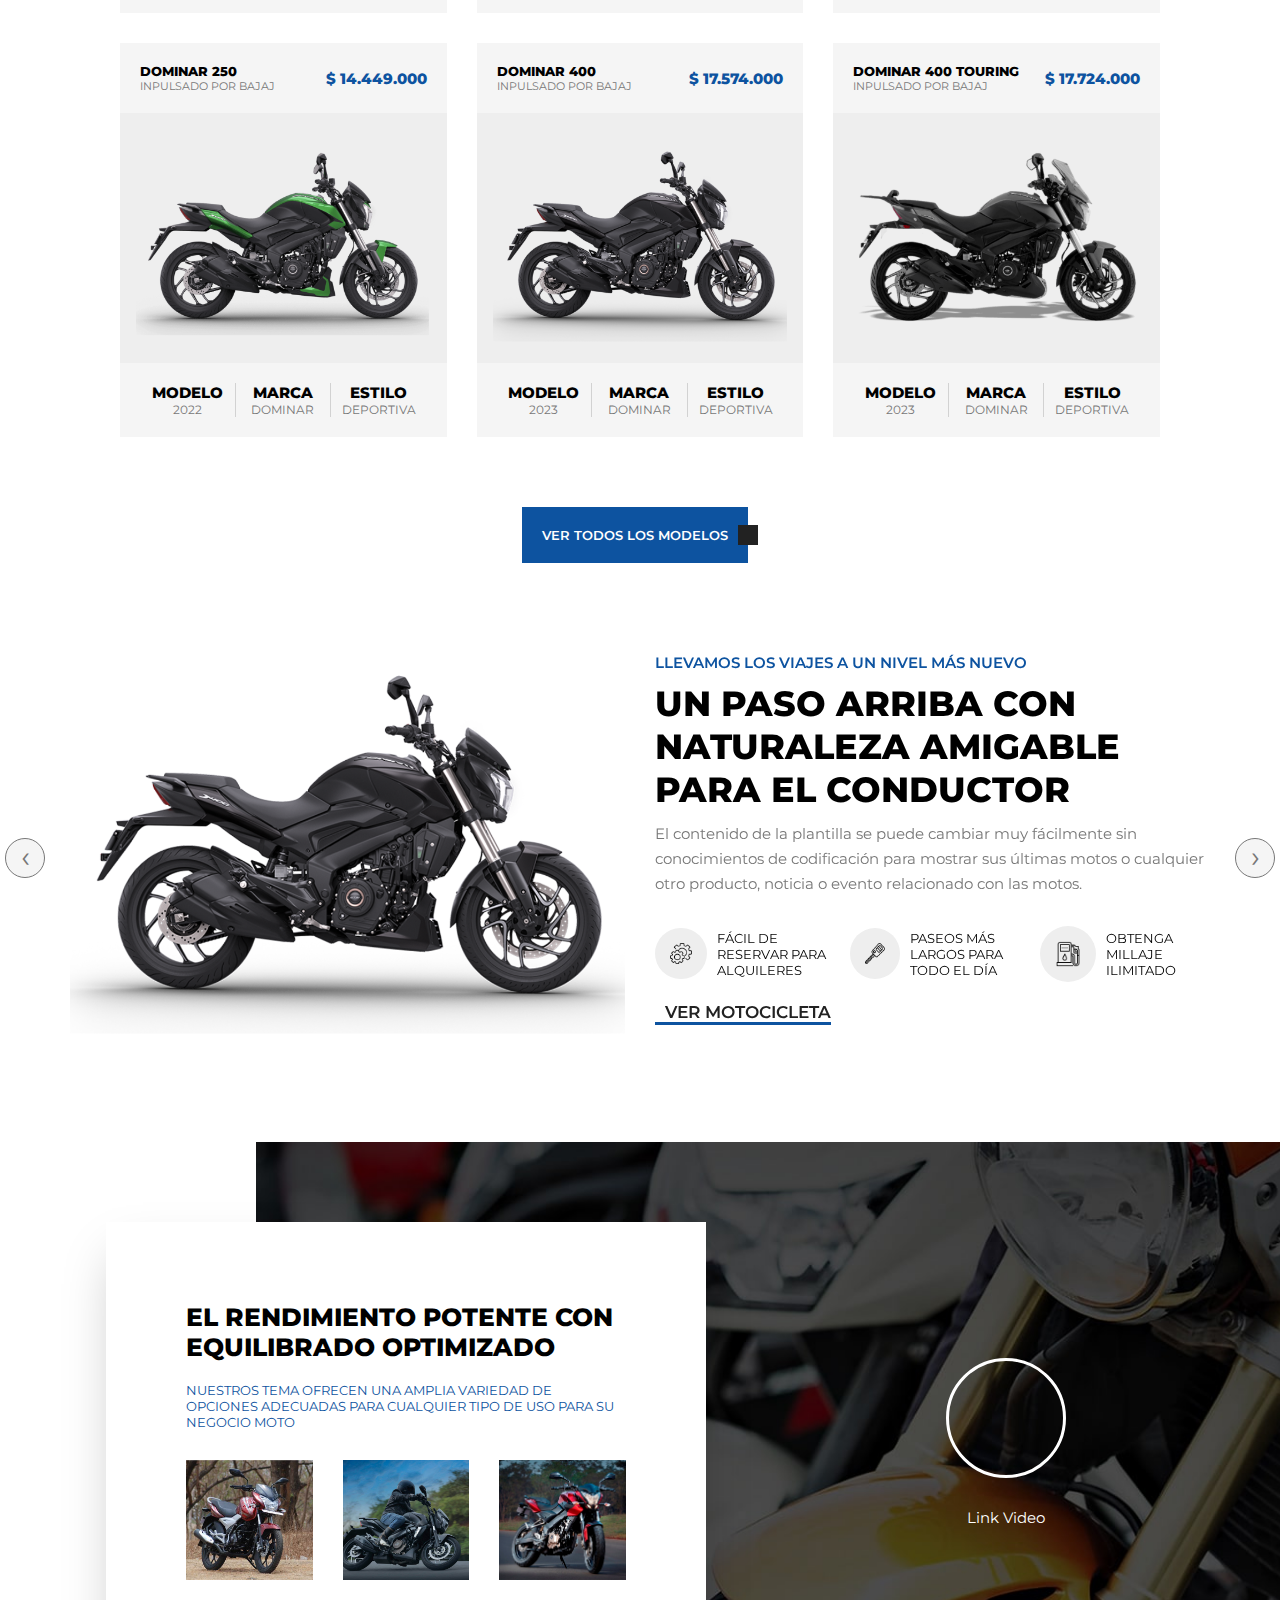
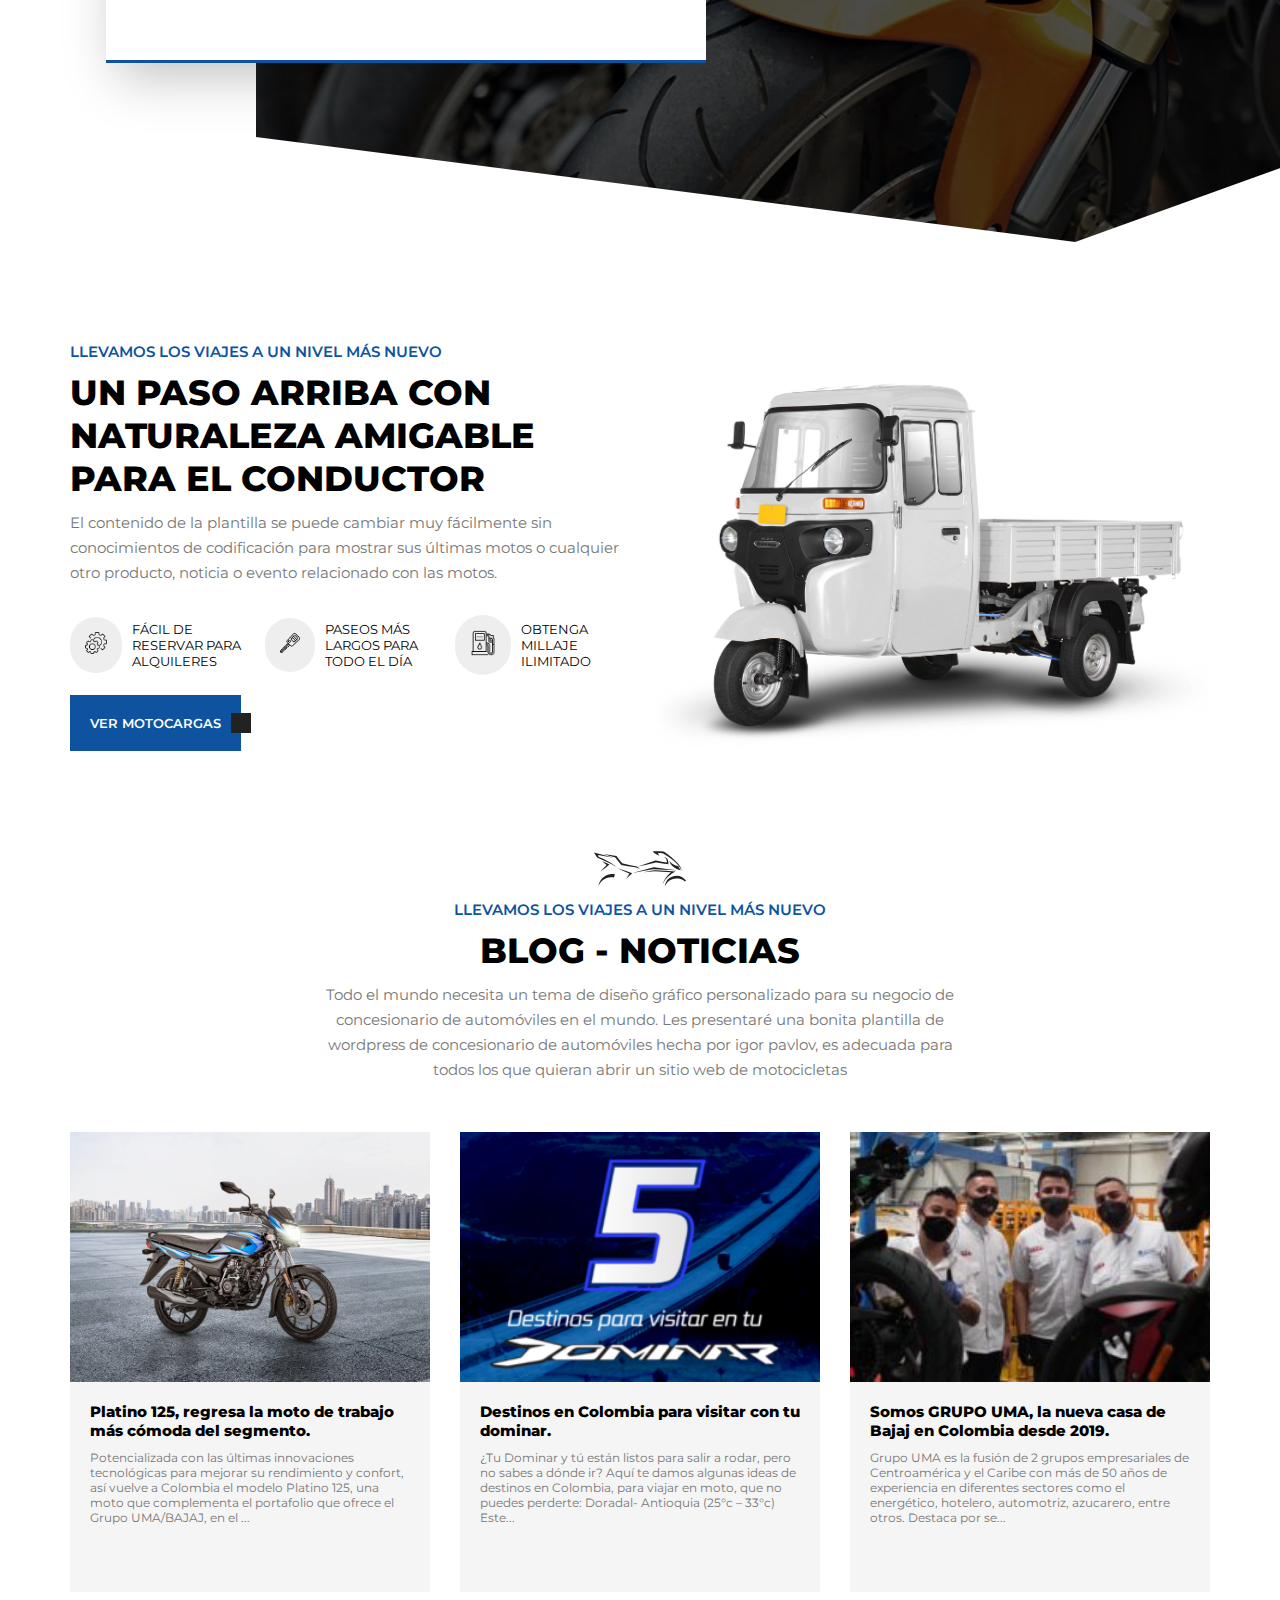
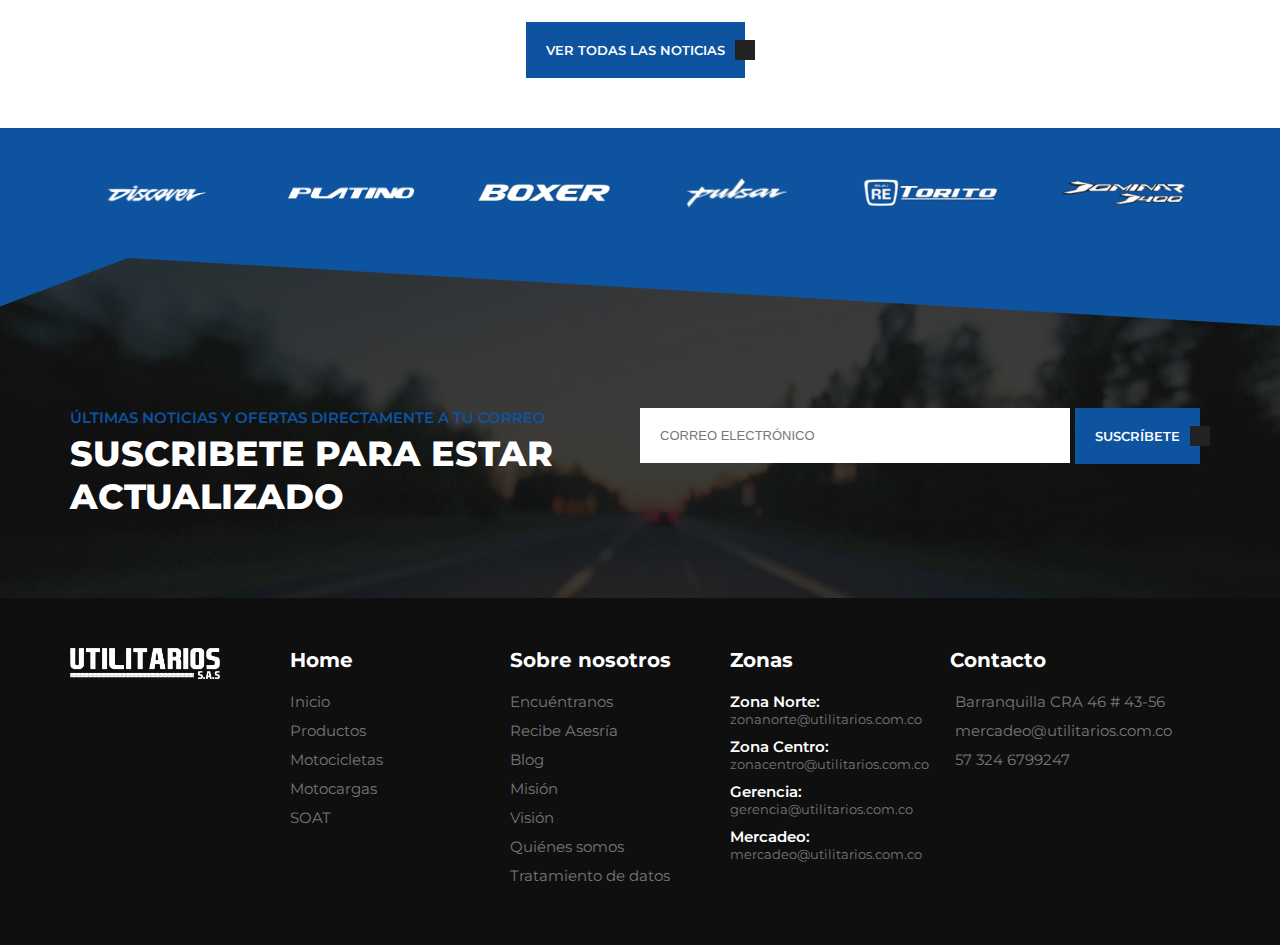
==== commit ed630548: "cambios" ====
--- a/index.html
+++ b/index.html
@@ -16,8 +16,8 @@
     <link rel="stylesheet" href="https://cdnjs.cloudflare.com/ajax/libs/font-awesome/6.2.0/css/all.min.css" integrity="sha512-xh6O/CkQoPOWDdYTDqeRdPCVd1SpvCA9XXcUnZS2FmJNp1coAFzvtCN9BmamE+4aHK8yyUHUSCcJHgXloTyT2A==" crossorigin="anonymous" referrerpolicy="no-referrer" />
 
     <title>Utilitarios</title>
-    <link rel="stylesheet" href="css/styles.css?v=1.8">
-    <link rel="stylesheet" href="css/responsive.css?v=1.4">
+    <link rel="stylesheet" href="css/styles.css?v=1.9">
+    <link rel="stylesheet" href="css/responsive.css?v=1.5">
 </head>
 <body>
 
@@ -282,7 +282,7 @@
         </div>
         <div class="content_wrapper">
             <div class="img_wrapper">
-                <img src="img/rinn.jpg" alt="">
+                <img src="img/wallp_dominar_400_2.jpg" alt="">
             </div>
             <div class="text_wrapper">
                 <div class="top_wrapper">
@@ -351,7 +351,7 @@
                             <span>EXPLORAR TIPO <i class="fa-sharp fa-solid fa-play"></i></span>
                         </div>
                         <div class="icon_moto">
-                            <img src="img/sportbike.png" alt="">
+                            <img src="img/silueta_dominar.png" alt="">
                         </div>
                     </a>
                 </div>
@@ -362,7 +362,7 @@
                             <span>EXPLORAR TIPO <i class="fa-sharp fa-solid fa-play"></i></span>
                         </div>
                         <div class="icon_moto">
-                            <img src="img/box_ct.png" alt="">
+                            <img src="img/silueta_dominar.png" alt="">
                         </div>
                     </a>
                 </div>
@@ -384,7 +384,7 @@
                             <span>EXPLORAR TIPO <i class="fa-sharp fa-solid fa-play"></i></span>
                         </div>
                         <div class="icon_moto">
-                            <img src="img/touring_bike.png" alt="">
+                            <img src="img/box_ct.png" alt="">
                         </div>
                     </a>
                 </div>
@@ -840,9 +840,9 @@
                         <p class="paragraph_box">NUESTROS TEMA OFRECEN UNA AMPLIA VARIEDAD DE OPCIONES ADECUADAS PARA CUALQUIER TIPO DE USO PARA SU NEGOCIO MOTO</p>
                     </div>
                     <div class="img_box_sm">
-                        <img src="img/motor_1.jpg" alt="">
-                        <img src="img/motor_2.jpg" alt="">
-                        <img src="img/motor_3.jpg" alt="">
+                        <img src="img/wallp_discover.JPG" alt="">
+                        <img src="img/wallp_dominar.jpg" alt="">
+                        <img src="img/wall_pulsar.jpg" alt="">
                     </div>
                 </div>
                 <div class="icon_video">
@@ -1090,7 +1090,7 @@
             </div>
             <div class="col_footer col_footer_desktop">
                 <div class="head_footer">
-                    <h2 class="title_col">Zonas</h2>
+                    <h2 class="title_col">Zonas</h2> 
                 </div>
                 <div class="items_footer">
                     <div class="zone">
@@ -1131,7 +1131,7 @@
     <!-- -----------------cdn slider carousel--------------- -->
     <script src="https://code.jquery.com/jquery-3.6.0.min.js"></script> 
     <script src="https://cdnjs.cloudflare.com/ajax/libs/OwlCarousel2/2.3.4/owl.carousel.min.js"></script> 
-    <script src="js/sliders.js?v=1.7"></script>
+    <script src="js/sliders.js?v=1.8"></script>
 
 </body>
 </html>--- a/css/styles.css
+++ b/css/styles.css
@@ -468,6 +468,8 @@
     }
     .content_wrapper .img_wrapper img {
         width: 100%;
+        height: 650px;
+        object-fit: cover;
     }
     .content_wrapper .text_wrapper {
         width: 100%;
@@ -1025,6 +1027,8 @@
         }
         .box_content .img_box_sm img{
             width: 100%;
+            height: 120px;
+            object-fit: cover;
         }
     .container_builder .icon_video {
         width: 600px;
--- a/css/responsive.css
+++ b/css/responsive.css
@@ -177,6 +177,9 @@
         display: grid;
         grid-template-columns: 1fr 1fr 1fr;
         gap: 10px;
+    }
+    .box_content .img_box_sm img {
+        height: 50px;
     }
 
     /* -------------MOTORCYCLE-------------------- */
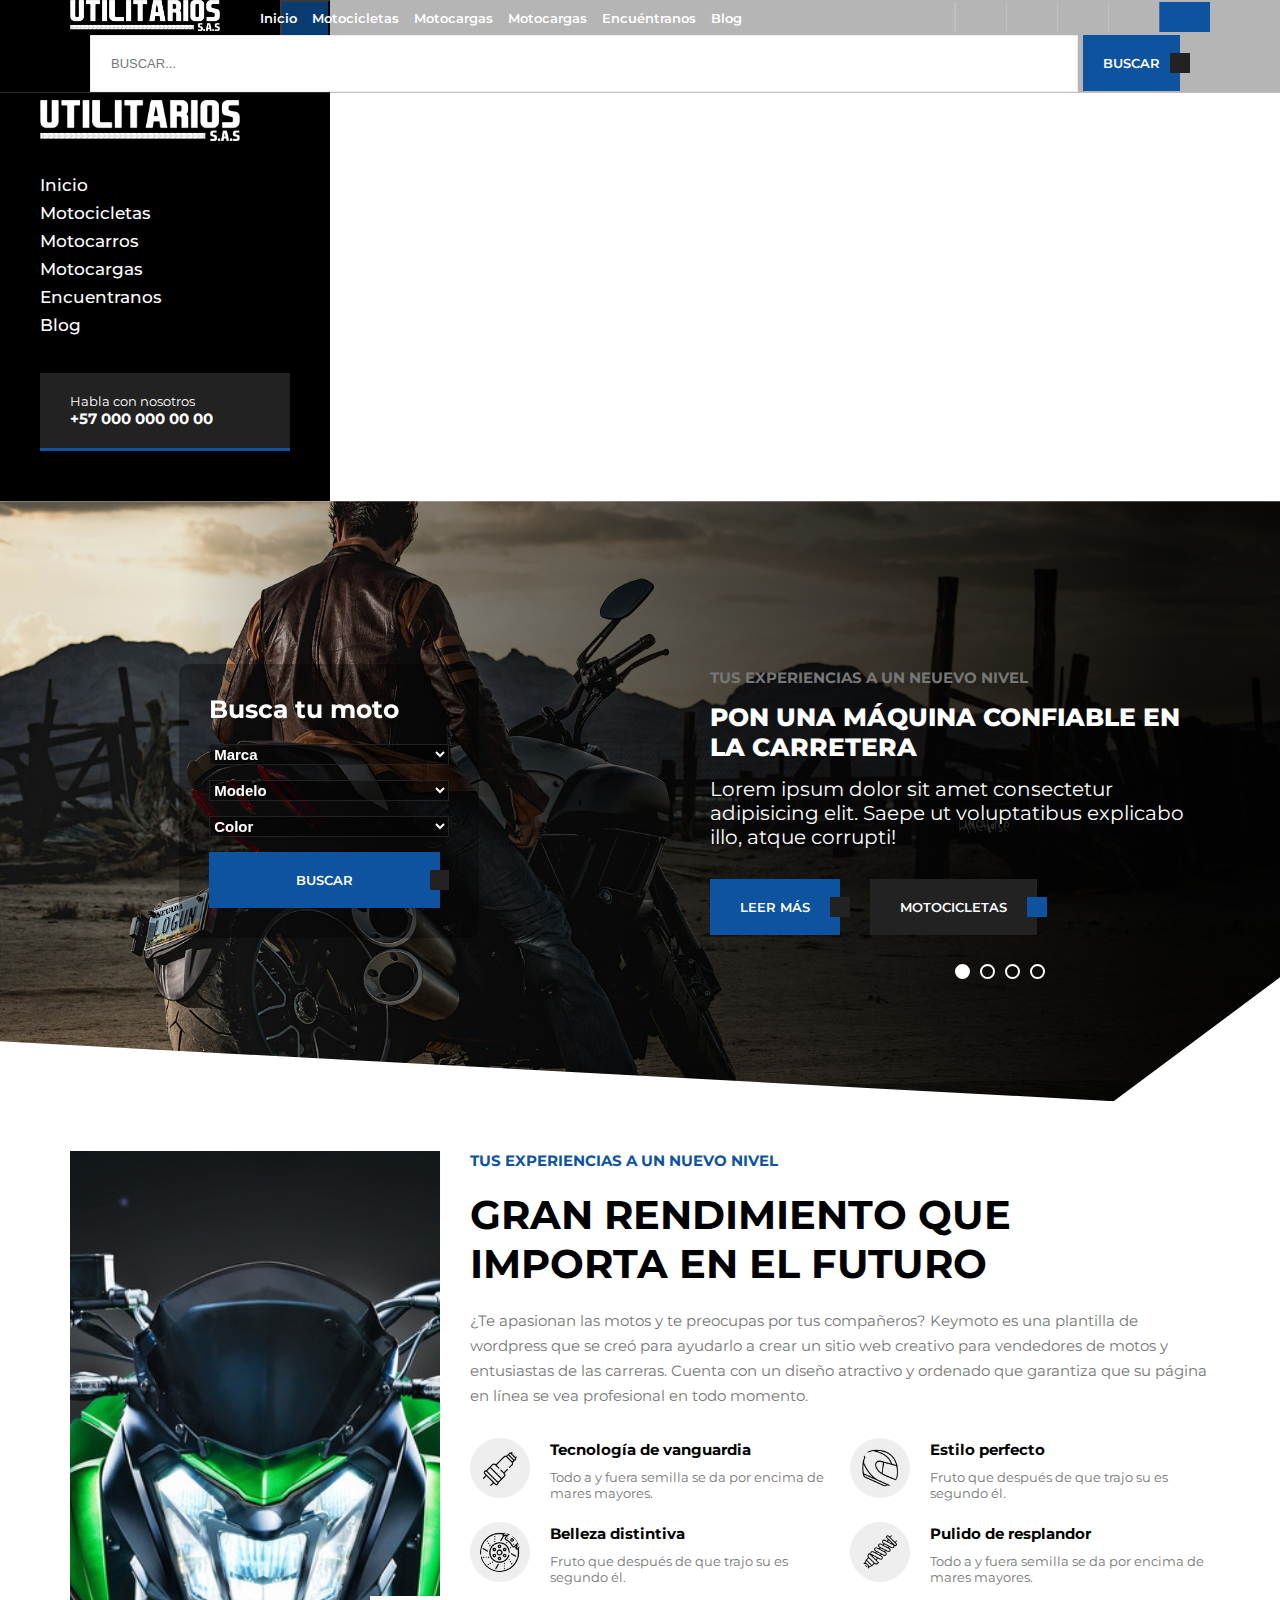
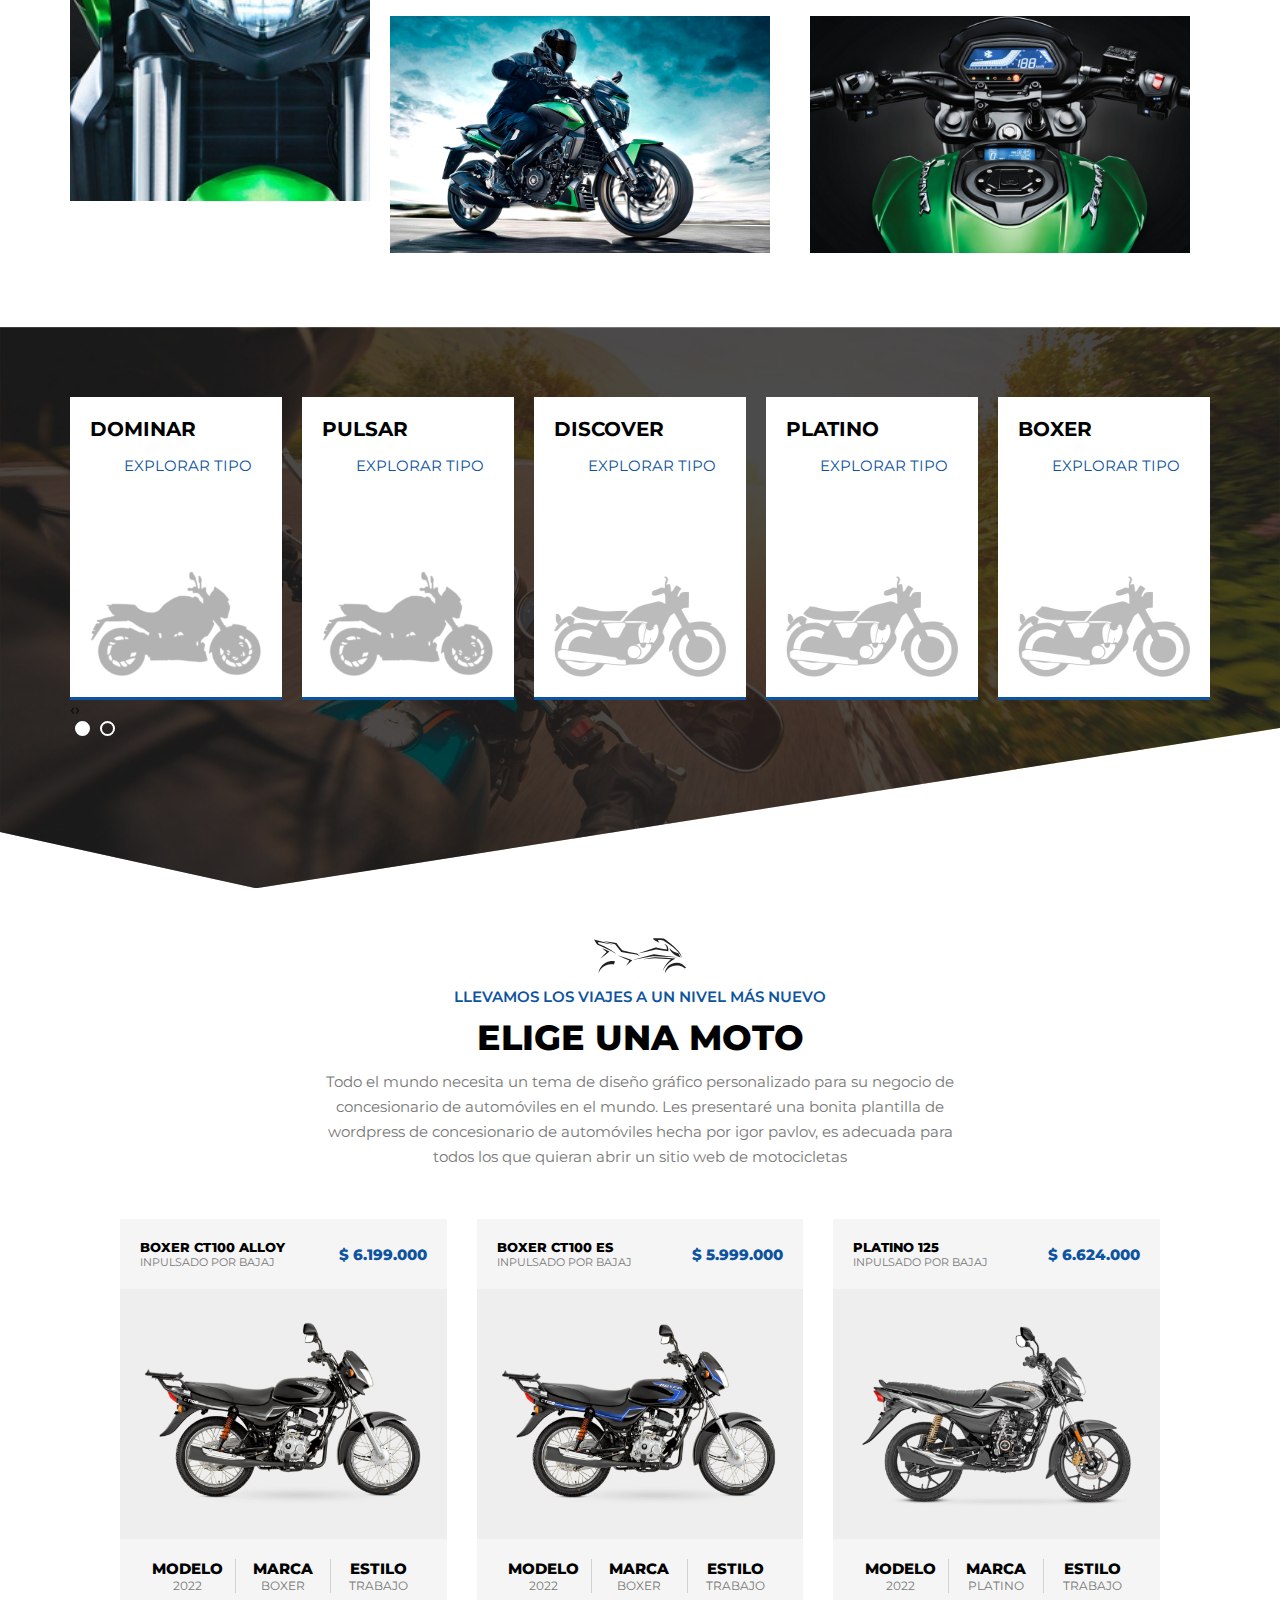
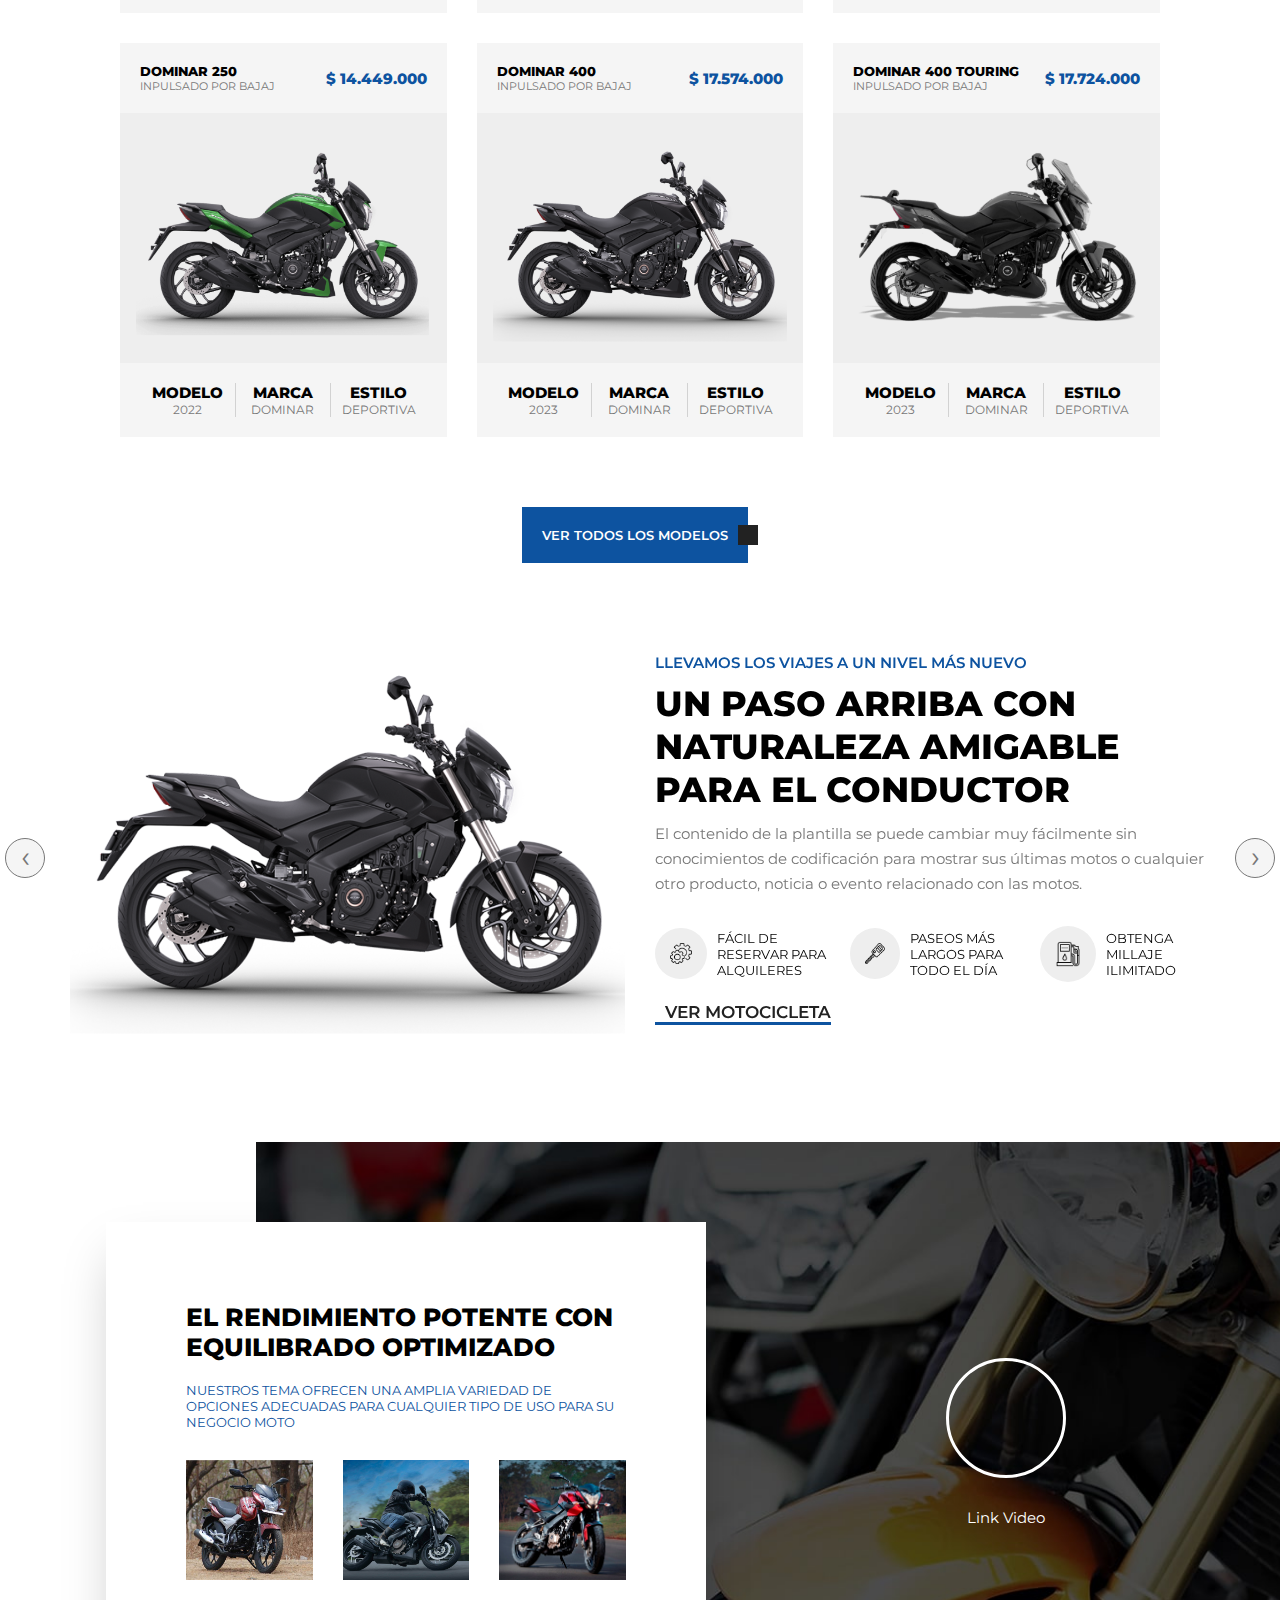
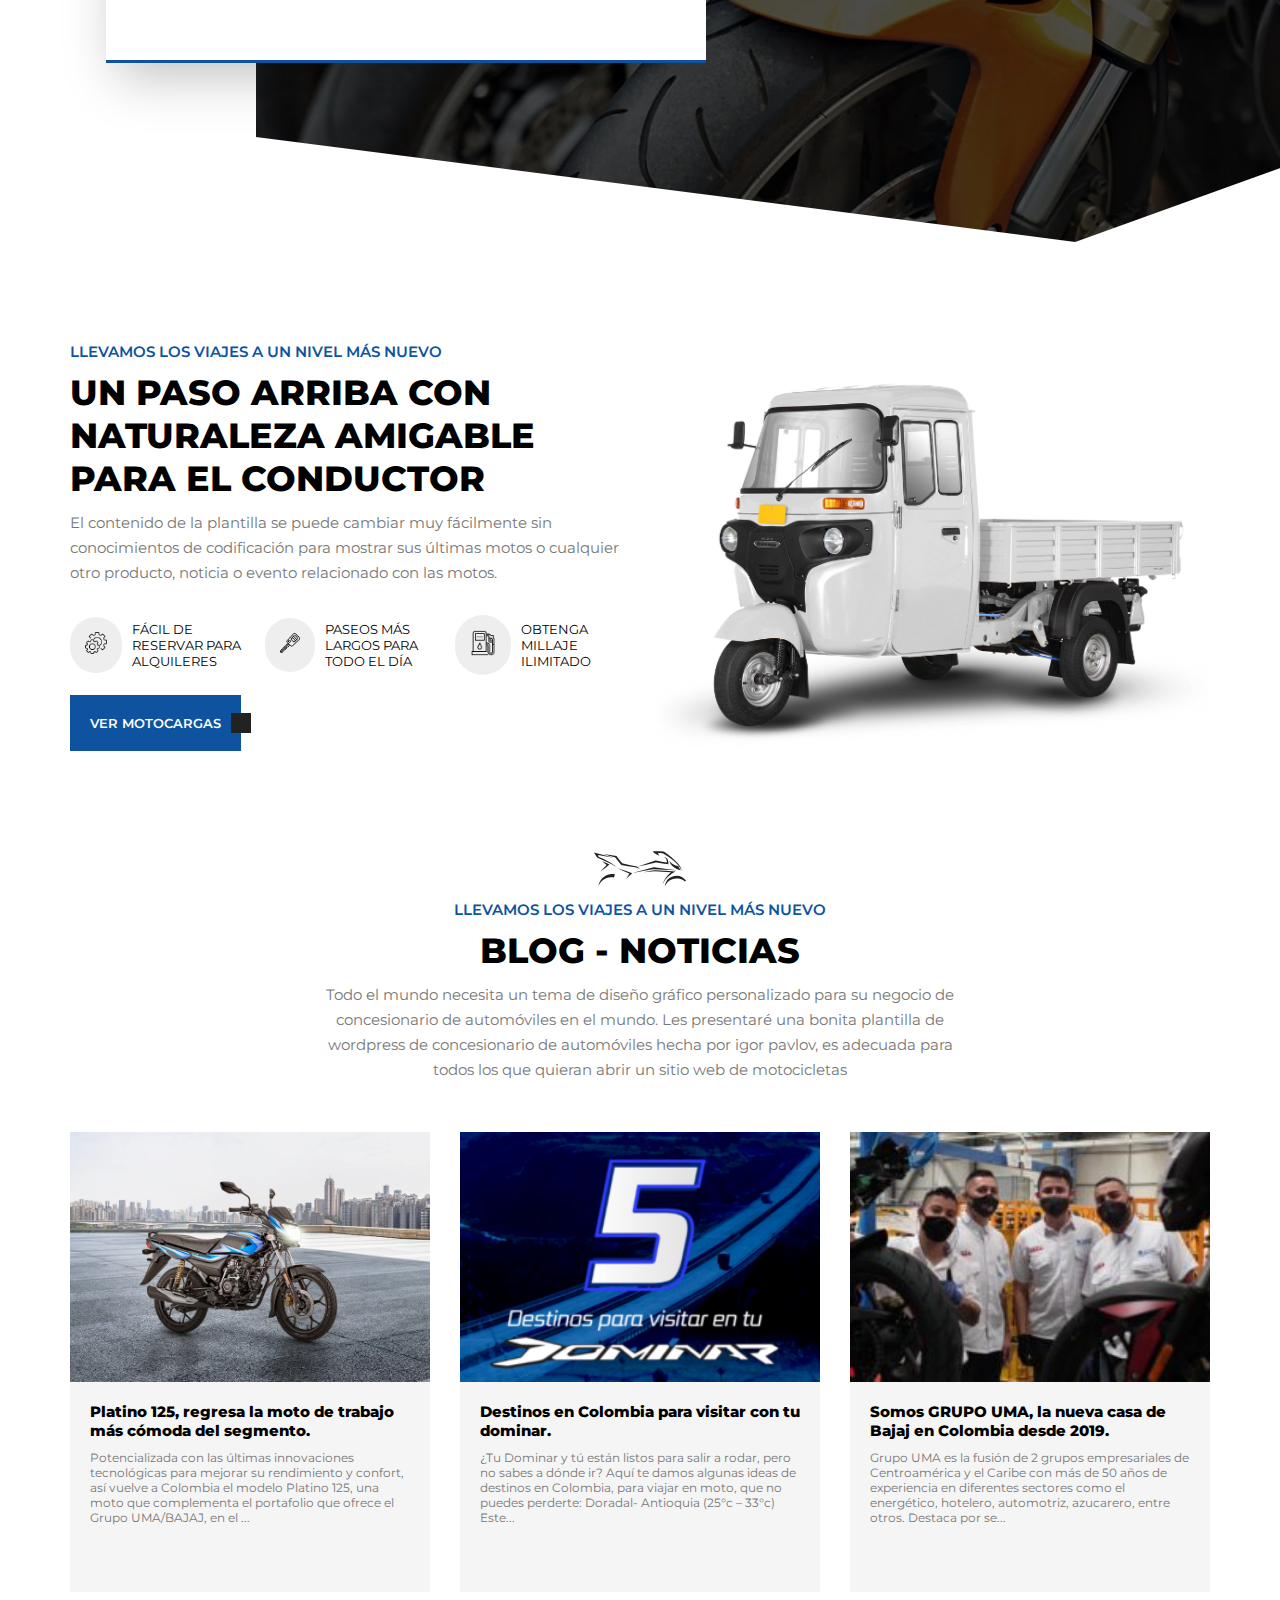
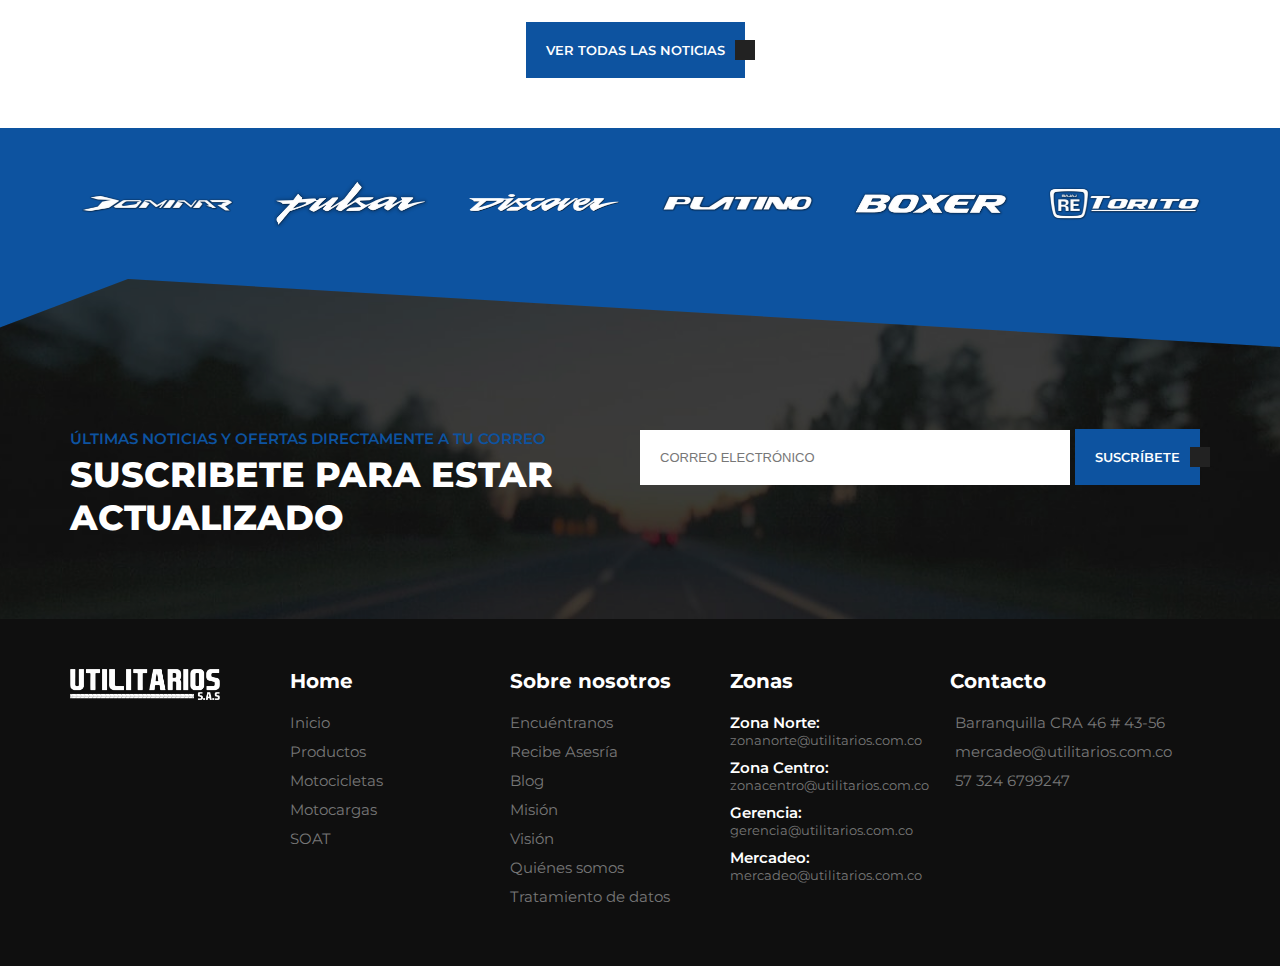
==== commit d6533217: "cambios" ====
--- a/index.html
+++ b/index.html
@@ -16,8 +16,8 @@
     <link rel="stylesheet" href="https://cdnjs.cloudflare.com/ajax/libs/font-awesome/6.2.0/css/all.min.css" integrity="sha512-xh6O/CkQoPOWDdYTDqeRdPCVd1SpvCA9XXcUnZS2FmJNp1coAFzvtCN9BmamE+4aHK8yyUHUSCcJHgXloTyT2A==" crossorigin="anonymous" referrerpolicy="no-referrer" />
 
     <title>Utilitarios</title>
-    <link rel="stylesheet" href="css/styles.css?v=1.9">
-    <link rel="stylesheet" href="css/responsive.css?v=1.5">
+    <link rel="stylesheet" href="css/styles.css?v=1.10">
+    <link rel="stylesheet" href="css/responsive.css?v=1.6">
 </head>
 <body>
 
@@ -34,7 +34,7 @@
                 <nav class="navi">
                     <a href="index.html" class="item_navi">Inicio</a>
                     <a href="motocicletas.html" class="item_navi">Motocicletas</a>
-                    <a href="404_error.html" class="item_navi">SOAT</a>
+                    <a href="motocicletas.html" class="item_navi">Motocarros</a>
                     <a href="motocicletas.html" class="item_navi">Motocargas</a>
                     <a href="encuentranos.html" class="item_navi">Encuentranos</a>
                     <a href="blog.html" class="item_navi">Blog</a>
@@ -63,7 +63,7 @@
                     <nav>
                         <li><a href="index.html" class="item_menu">Inicio</a></li>
                         <li><a href="motocicletas.html" class="item_menu">Motocicletas</a></li>
-                        <li><a href="404_error.html" class="item_menu">SOAT</a></li>
+                        <li><a href="motocicletas.html" class="item_menu">Motocargas</a></li>
                         <li><a href="motocicletas.html" class="item_menu">Motocargas</a></li>
                         <li><a href="encuentranos.html" class="item_menu">Encuéntranos</a></li>
                         <li><a href="single_blog.html" class="item_menu">Blog</a></li>
@@ -982,22 +982,22 @@
         <div class="content_logos">
             <div class="carousel_logos owl-carousel">
                 <div class="item_logo">
-                    <img src="img/discover_logo_white.png" alt="">
+                    <img src="img/logo_dominar.png" alt="">
                 </div>
                 <div class="item_logo">
-                    <img src="img/platino.avif" alt="">
+                    <img src="img/logo_pulsar.png" alt="">
                 </div>
                 <div class="item_logo">
-                    <img src="img/boxer_white.avif" alt="">
+                    <img src="img/logo_discover.png" alt="">
                 </div>
                 <div class="item_logo">
-                    <img src="img/pulsar_white.avif" alt="">
+                    <img src="img/logo_platino.png" alt="">
                 </div>
                 <div class="item_logo">
-                    <img src="img/Torito_white.avif" alt="">
+                    <img src="img/logo_boxer.png" alt="">
                 </div>
                 <div class="item_logo">
-                    <img src="img/Dominar-400-Outline.png" alt="">
+                    <img src="img/logo_torito.png" alt="">
                 </div>
             </div>
         </div>
--- a/css/styles.css
+++ b/css/styles.css
@@ -1078,13 +1078,12 @@
         align-items: center;
     }
     .content_logos .item_logo {
-        padding: 0px 20px;
         display: flex;
         align-items: center;
+        padding: 0px 10px;
     }
     .content_logos .item_logo img {
         width: 100%;
-        height: 30px;
         object-fit: contain;
         transition: 0.3s;
         display: flex;
@@ -1258,7 +1257,7 @@
 .sidebar_left_sticky .sidebar_left {
     width: 100%;
     position: sticky;
-    top: 50px;
+    top: 20px;
 }
 .sidebar_left .head_real {
     width: 100%;
--- a/css/responsive.css
+++ b/css/responsive.css
@@ -63,12 +63,14 @@
     }
     .filter_home {
         display: none;
+        padding-left: 0;
     }
     .filter_home_pos {
         display: block;
     }
-    .card_slider .container_card {
-
+    .filter_home .content_filter_mobile {
+        width: 90%;
+        margin: auto;
     }
     .container_card .content_card {
         display: flex;
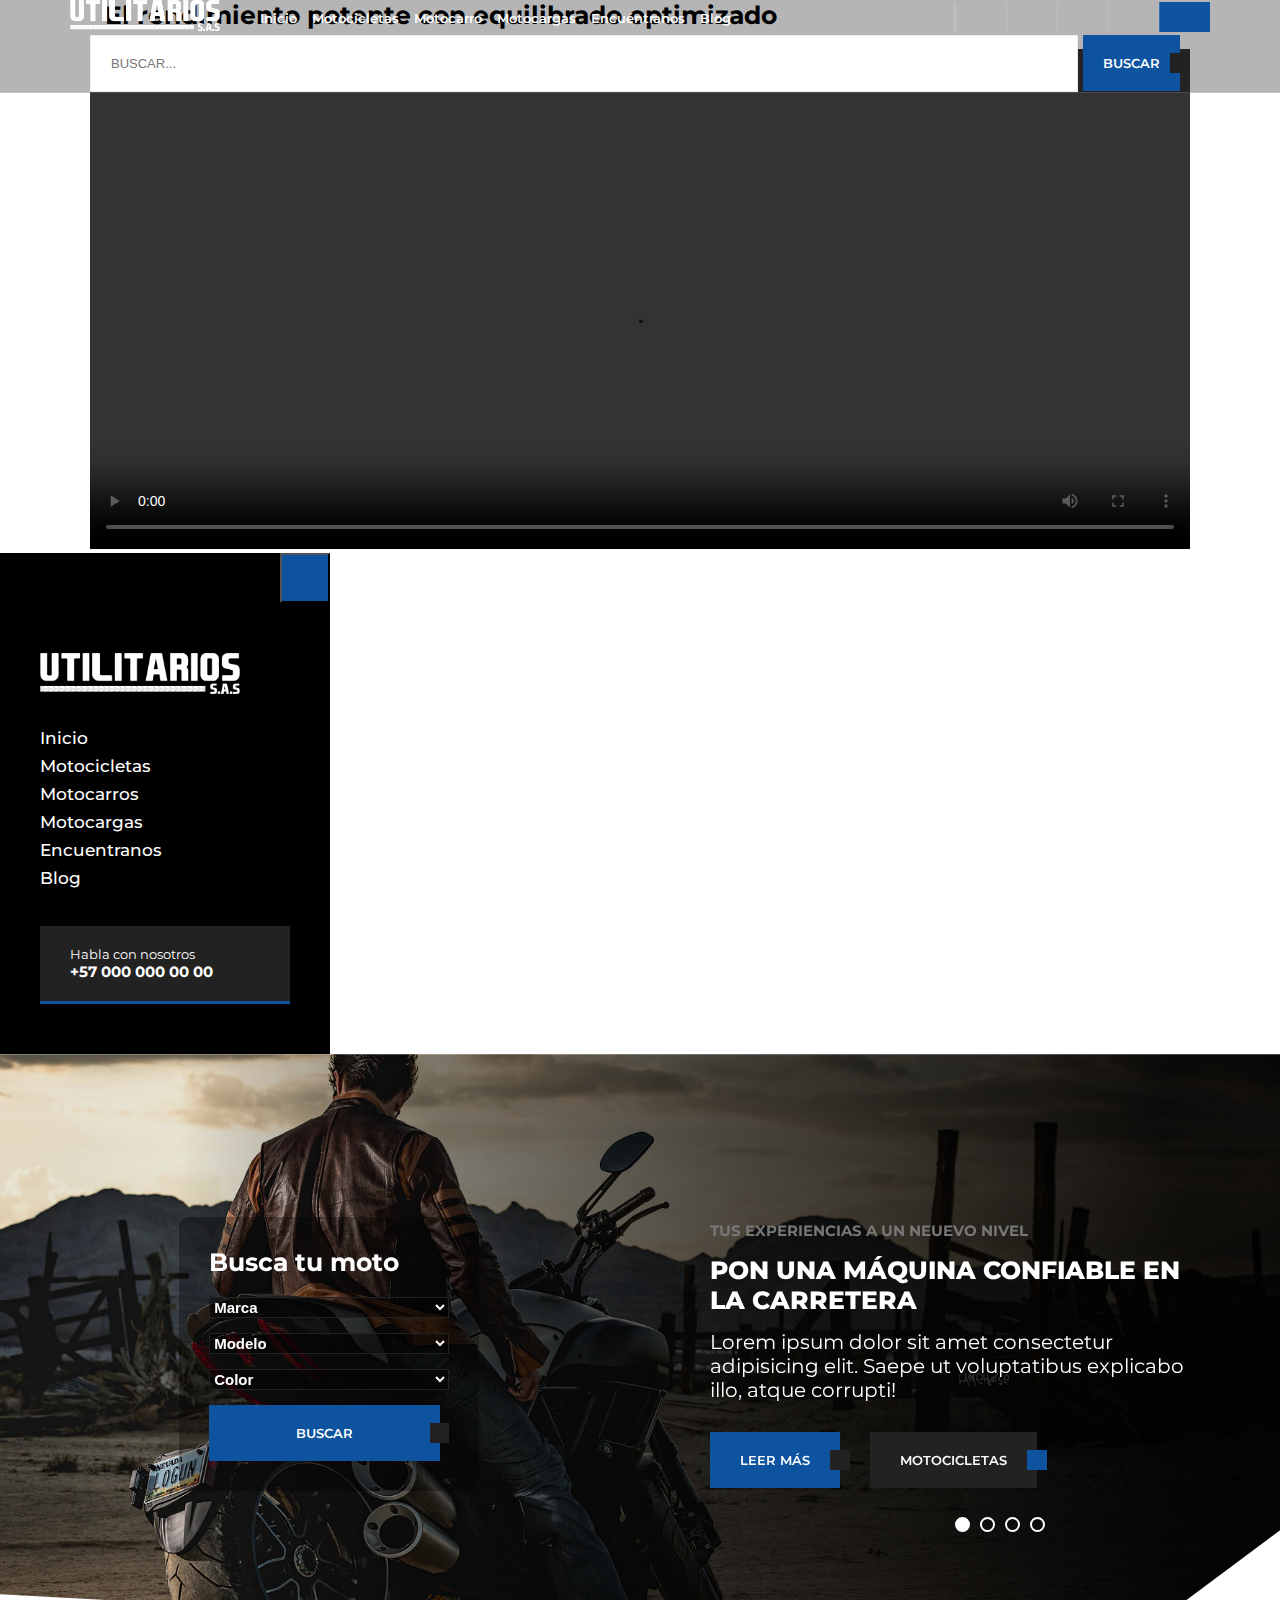
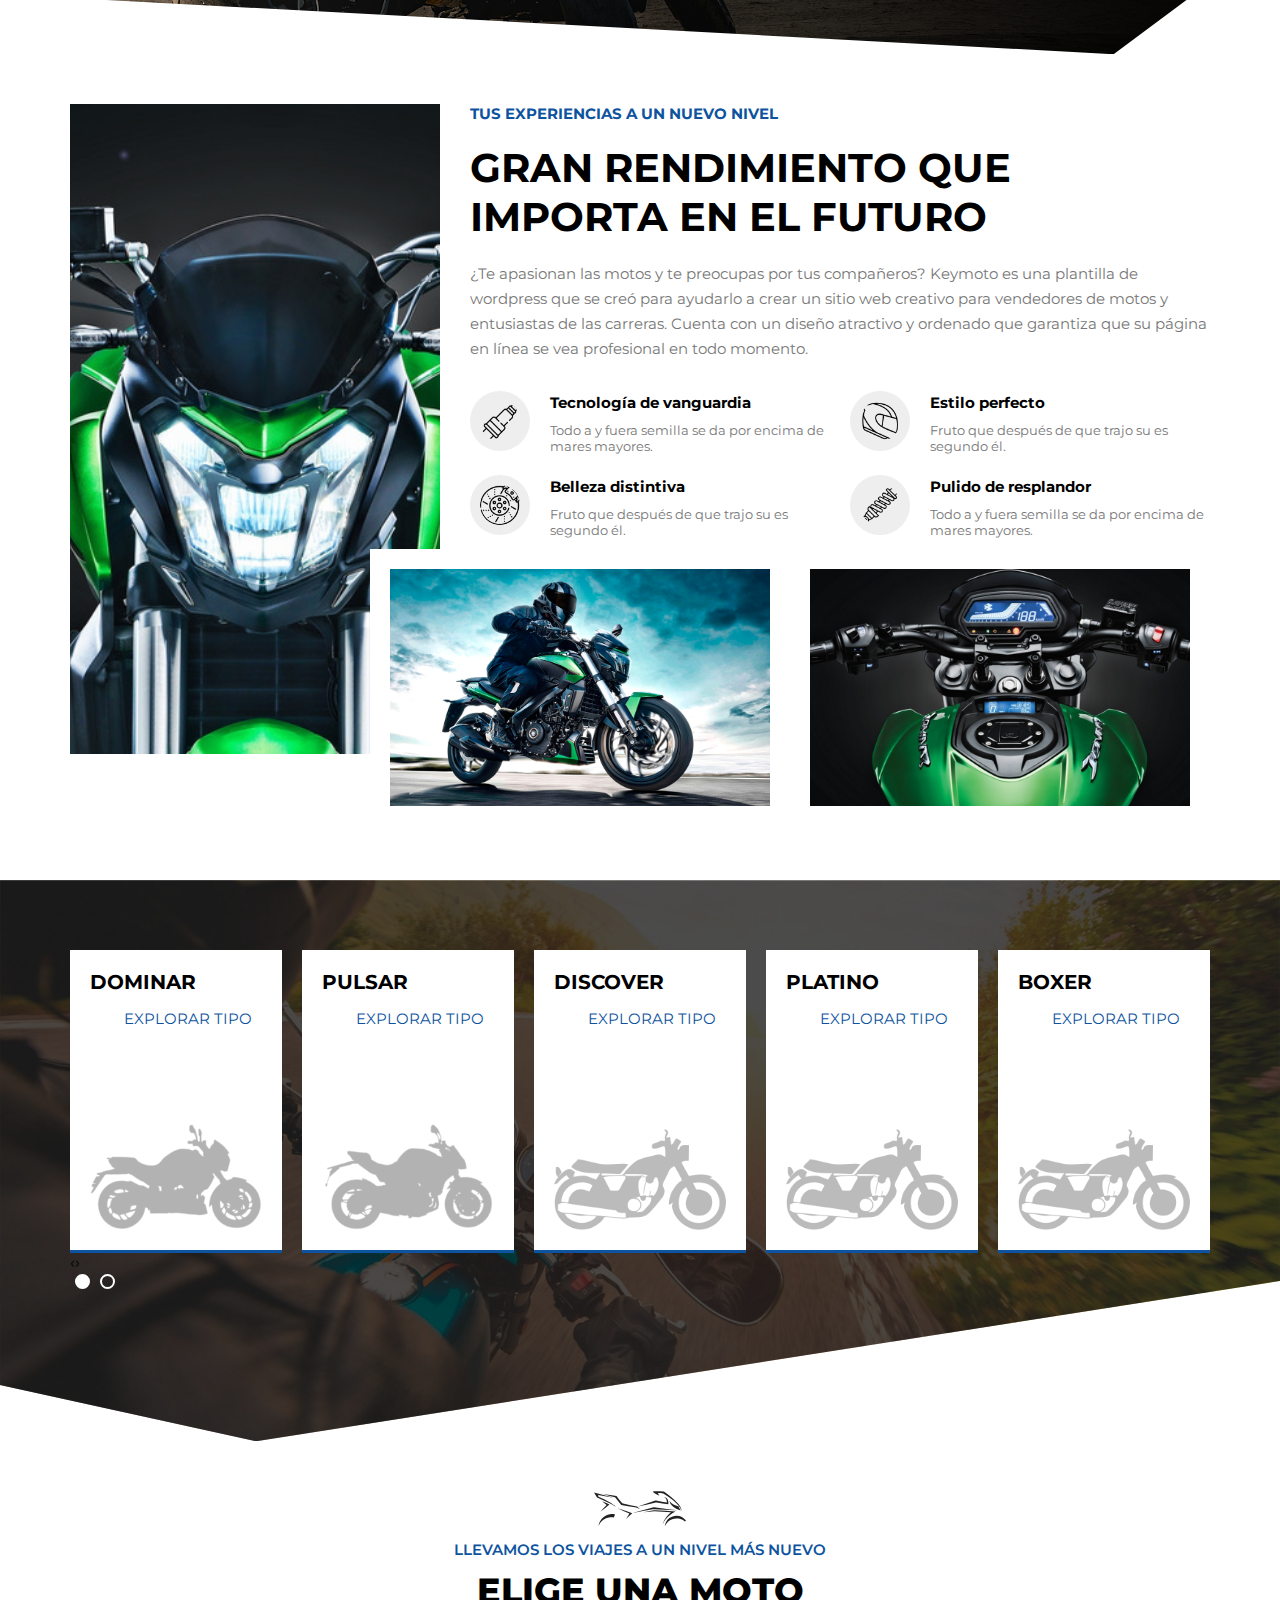
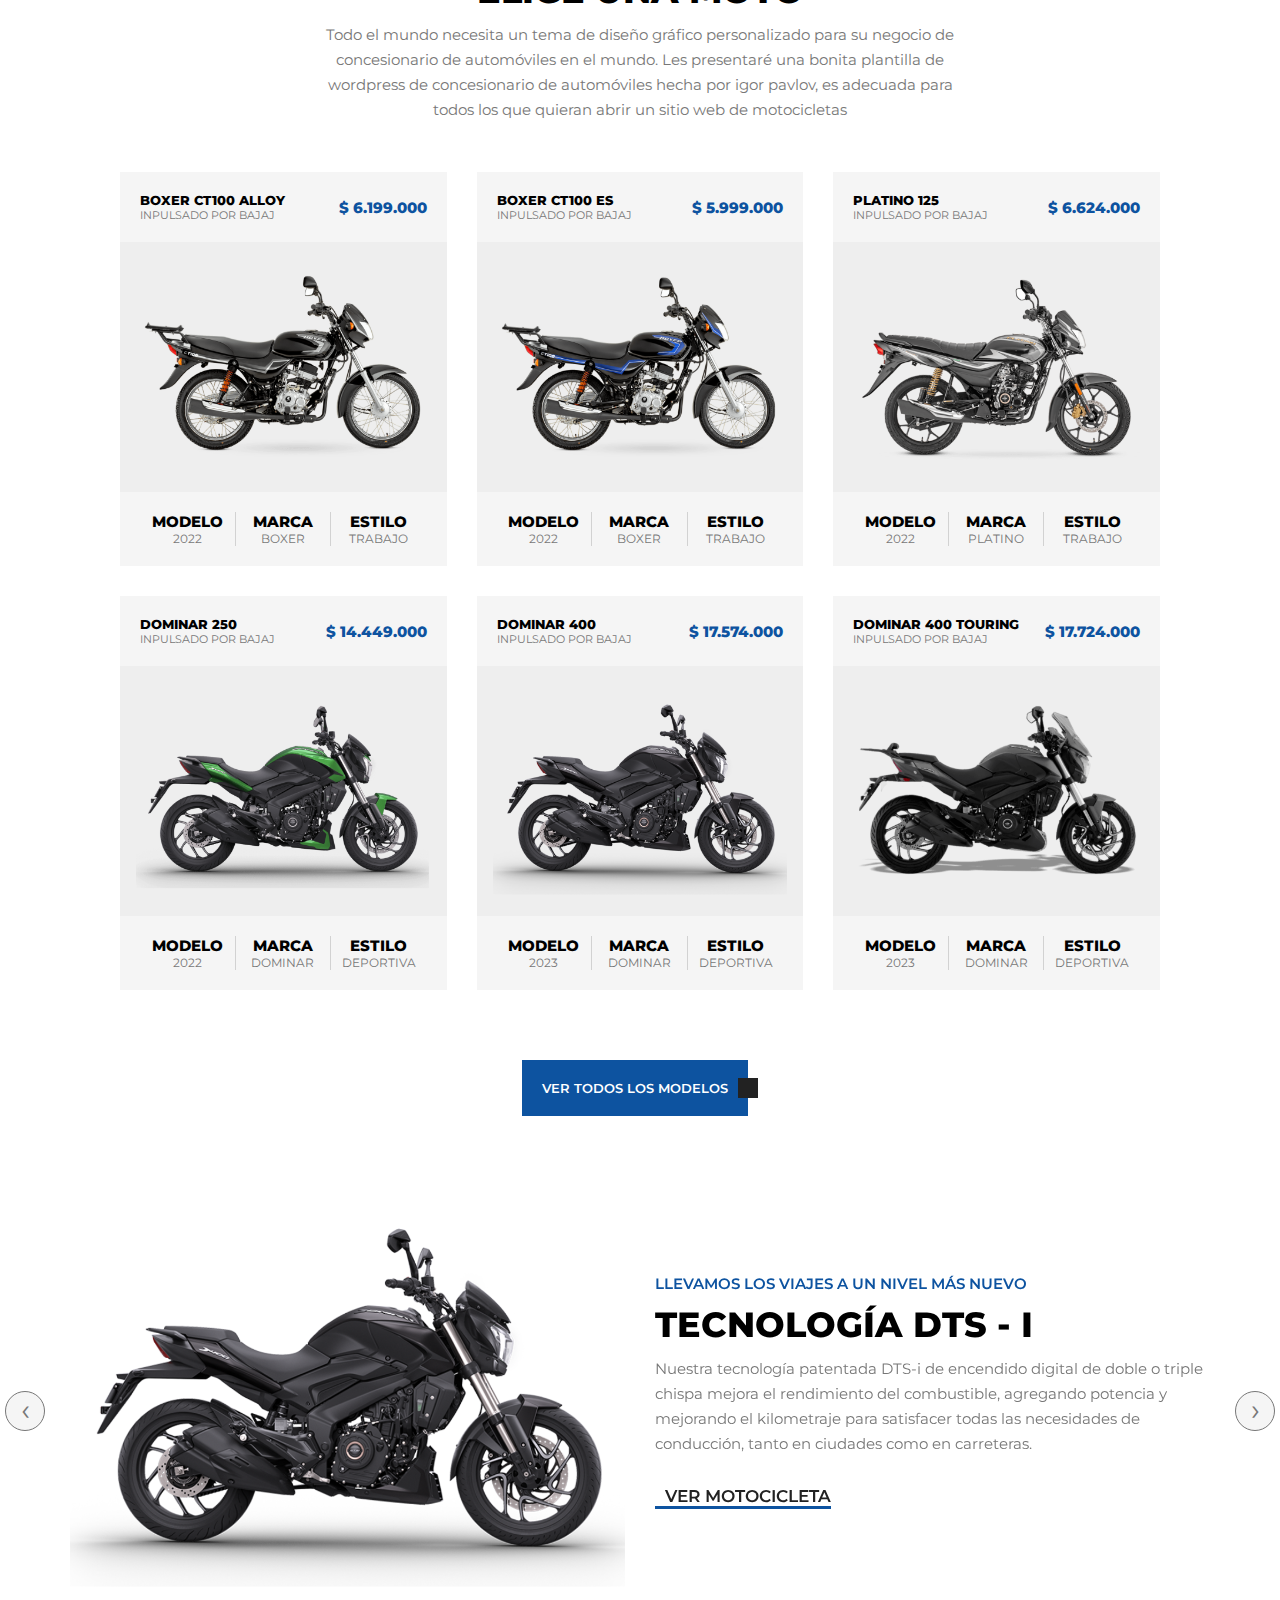
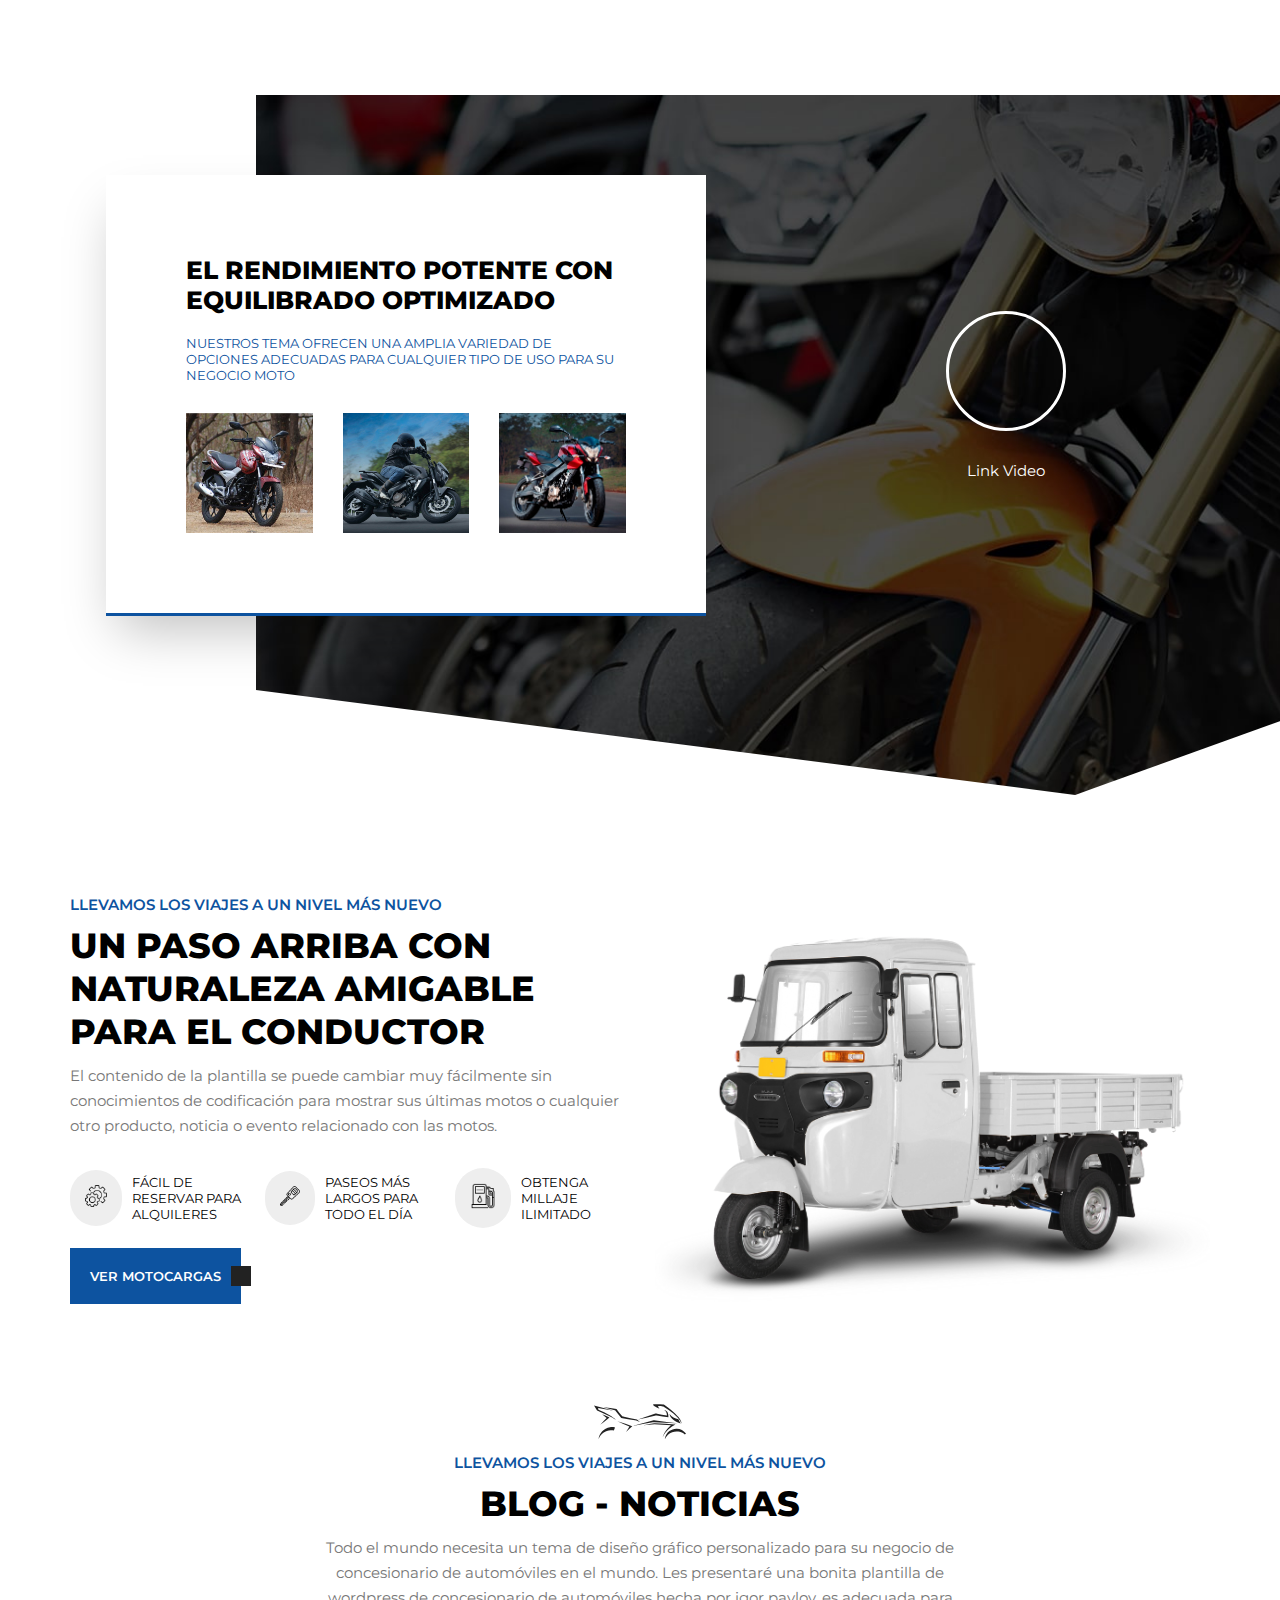
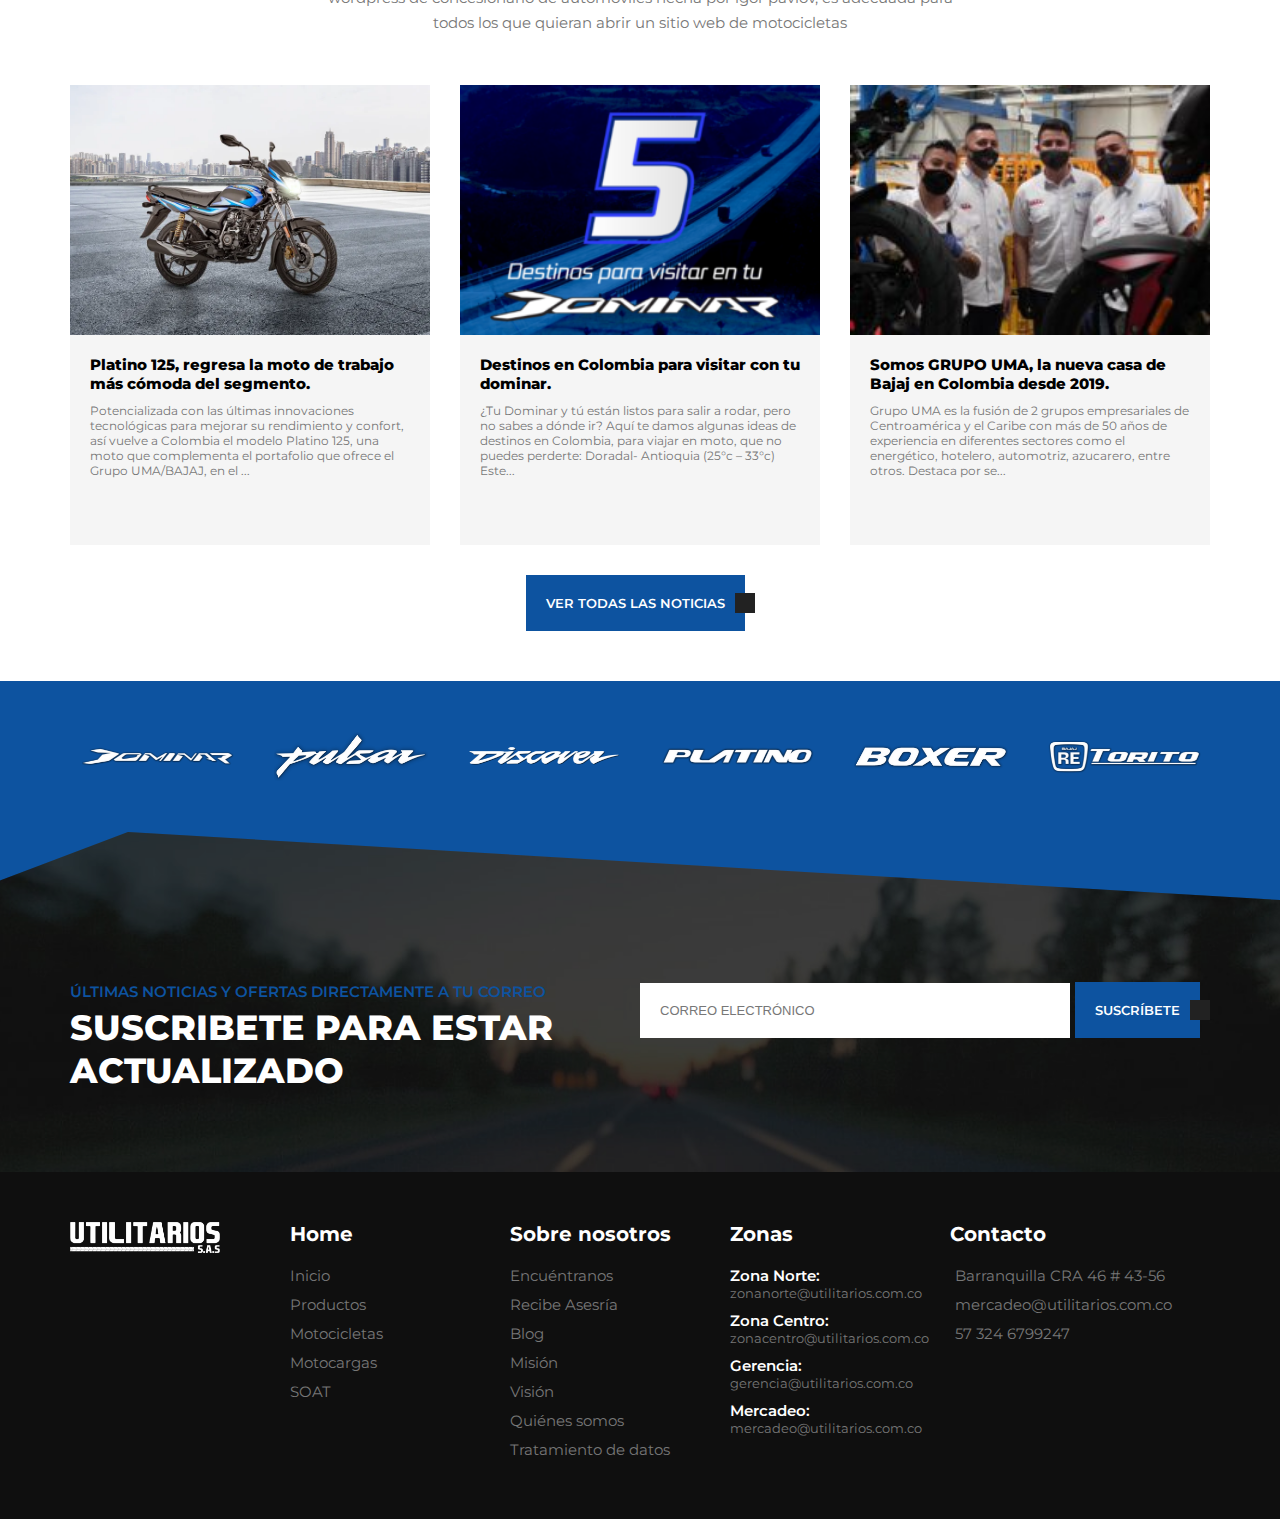
==== commit 448c7268: "cambios" ====
--- a/index.html
+++ b/index.html
@@ -16,10 +16,30 @@
     <link rel="stylesheet" href="https://cdnjs.cloudflare.com/ajax/libs/font-awesome/6.2.0/css/all.min.css" integrity="sha512-xh6O/CkQoPOWDdYTDqeRdPCVd1SpvCA9XXcUnZS2FmJNp1coAFzvtCN9BmamE+4aHK8yyUHUSCcJHgXloTyT2A==" crossorigin="anonymous" referrerpolicy="no-referrer" />
 
     <title>Utilitarios</title>
-    <link rel="stylesheet" href="css/styles.css?v=1.10">
-    <link rel="stylesheet" href="css/responsive.css?v=1.6">
+    <link rel="stylesheet" href="css/styles.css?v=1.11">
+    <link rel="stylesheet" href="css/responsive.css?v=1.7">
 </head>
 <body>
+
+
+    <!-- ---------------------MODAL_VIDEO---------------------- -->
+    <!-- Button trigger modal -->
+  <!-- Modal -->
+  <div class="modal fade" id="exampleModal" tabindex="-1" aria-labelledby="exampleModalLabel" aria-hidden="true">
+    <div class="modal-dialog">
+      <div class="modal-content">
+        <div class="modal-header">
+          <h5 class="modal-title" id="exampleModalLabel"><i class="fa-solid fa-motorcycle"></i>El rendimiento potente con equilibrado optimizado</h5>
+          <button type="button" class="btn-close" data-bs-dismiss="modal" aria-label="Close"></button>
+        </div>
+        <div class="modal-body">
+            <video loop controls plays-inline class="video_drive">
+                <source src="img/drive.mp4" type="video/mp4">
+            </video>
+        </div>
+      </div>
+    </div>
+  </div>
 
     <!------------------------OFFCANVAS DESKTOP---------------- -->
     <div class="offcanvas offcanvas-end" tabindex="-1" id="offcanvasRight" aria-labelledby="offcanvasRightLabel">
@@ -34,8 +54,8 @@
                 <nav class="navi">
                     <a href="index.html" class="item_navi">Inicio</a>
                     <a href="motocicletas.html" class="item_navi">Motocicletas</a>
-                    <a href="motocicletas.html" class="item_navi">Motocarros</a>
-                    <a href="motocicletas.html" class="item_navi">Motocargas</a>
+                    <a href="motocarro.html" class="item_navi">Motocarros</a>
+                    <a href="motocargas.html" class="item_navi">Motocargas</a>
                     <a href="encuentranos.html" class="item_navi">Encuentranos</a>
                     <a href="blog.html" class="item_navi">Blog</a>
                 </nav>
@@ -63,8 +83,8 @@
                     <nav>
                         <li><a href="index.html" class="item_menu">Inicio</a></li>
                         <li><a href="motocicletas.html" class="item_menu">Motocicletas</a></li>
-                        <li><a href="motocicletas.html" class="item_menu">Motocargas</a></li>
-                        <li><a href="motocicletas.html" class="item_menu">Motocargas</a></li>
+                        <li><a href="motocarro.html" class="item_menu">Motocarro</a></li>
+                        <li><a href="motocargas.html" class="item_menu">Motocargas</a></li>
                         <li><a href="encuentranos.html" class="item_menu">Encuéntranos</a></li>
                         <li><a href="single_blog.html" class="item_menu">Blog</a></li>
                     </nav>
@@ -362,7 +382,7 @@
                             <span>EXPLORAR TIPO <i class="fa-sharp fa-solid fa-play"></i></span>
                         </div>
                         <div class="icon_moto">
-                            <img src="img/silueta_dominar.png" alt="">
+                            <img src="img/silueta_pulsar_ns.png" alt="">
                         </div>
                     </a>
                 </div>
@@ -654,13 +674,13 @@
                 <div class="info_">
                     <div class="top_info">
                         <h3 class="subtitle_info">LLEVAMOS LOS VIAJES A UN NIVEL MÁS NUEVO</h3>
-                        <h2 class="title_info">UN PASO ARRIBA CON NATURALEZA AMIGABLE PARA EL CONDUCTOR</h2>
-                        <p class="paragraph_info">El contenido de la plantilla se puede cambiar muy fácilmente sin conocimientos de codificación para mostrar sus últimas motos o cualquier otro producto, noticia o evento relacionado con las motos.</p>
+                        <h2 class="title_info">TECNOLOGÍA DTS - I</h2>
+                        <p class="paragraph_info">Nuestra tecnología patentada DTS-i de encendido digital de doble o triple chispa mejora el rendimiento del combustible, agregando potencia y mejorando el kilometraje para satisfacer todas las necesidades de conducción, tanto en ciudades como en carreteras.</p>
                     </div>
                     <div class="img_info">
                         <img src="img/dominar_400.png" alt="">
                     </div>
-                    <div class="bot_info">
+                    <!-- <div class="bot_info">
                         <div class="item_info">
                             <div class="img_item_info">
                                 <img src="img/configuraciones.png" alt="">
@@ -685,7 +705,7 @@
                                 <h3 class="title_item_info">OBTENGA MILLAJE ILIMITADO</h3>
                             </div>
                         </div>
-                    </div>
+                    </div> -->
                     <div class="bot_link_info">
                         <a href="single_moto.html" class="link_moto_sg"><i class="fa-solid fa-chevron-right"></i>VER MOTOCICLETA</a>
                     </div>
@@ -698,13 +718,13 @@
                 <div class="info_">
                     <div class="top_info">
                         <h3 class="subtitle_info">LLEVAMOS LOS VIAJES A UN NIVEL MÁS NUEVO</h3>
-                        <h2 class="title_info">UN PASO ARRIBA CON NATURALEZA AMIGABLE PARA EL CONDUCTOR</h2>
-                        <p class="paragraph_info">El contenido de la plantilla se puede cambiar muy fácilmente sin conocimientos de codificación para mostrar sus últimas motos o cualquier otro producto, noticia o evento relacionado con las motos.</p>
+                        <h2 class="title_info">EXHAUSTEC</h2>
+                        <p class="paragraph_info">El diseño inteligente de la cámara de expansión ExhausTEC que amplifica significativamente el torque, obteniendo un mejor rendimiento de combustible en la conducción diaria, ya sea de baja o media intensidad. Un atributo muy apreciado por motociclistas en todo el mundo.</p>
                     </div>
                     <div class="img_info">
                         <img src="img/dominar_400.png" alt="">
                     </div>
-                    <div class="bot_info">
+                    <!-- <div class="bot_info">
                         <div class="item_info">
                             <div class="img_item_info">
                                 <img src="img/configuraciones.png" alt="">
@@ -729,7 +749,7 @@
                                 <h3 class="title_item_info">OBTENGA MILLAJE ILIMITADO</h3>
                             </div>
                         </div>
-                    </div>
+                    </div> -->
                     <div class="bot_link_info">
                         <a href="single_moto.html" class="link_moto_sg"><i class="fa-solid fa-chevron-right"></i>VER MOTOCICLETA</a>
                     </div>
@@ -742,13 +762,13 @@
                 <div class="info_">
                     <div class="top_info">
                         <h3 class="subtitle_info">LLEVAMOS LOS VIAJES A UN NIVEL MÁS NUEVO</h3>
-                        <h2 class="title_info">UN PASO ARRIBA CON NATURALEZA AMIGABLE PARA EL CONDUCTOR</h2>
-                        <p class="paragraph_info">El contenido de la plantilla se puede cambiar muy fácilmente sin conocimientos de codificación para mostrar sus últimas motos o cualquier otro producto, noticia o evento relacionado con las motos.</p>
+                        <h2 class="title_info">TECNOLOGÍA DE 4 VÁLVULAS</h2>
+                        <p class="paragraph_info">Nuestra tecnología de 4 válvulas mejora la capacidad del motor y aumenta su potencia, manteniéndolo así en óptimas condiciones por más tiempo, lo que representa mayor durabilidad para los motociclistas en todo el mundo.</p>
                     </div>
                     <div class="img_info">
                         <img src="img/dominar_400.png" alt="">
                     </div>
-                    <div class="bot_info">
+                    <!-- <div class="bot_info">
                         <div class="item_info">
                             <div class="img_item_info">
                                 <img src="img/configuraciones.png" alt="">
@@ -773,7 +793,7 @@
                                 <h3 class="title_item_info">OBTENGA MILLAJE ILIMITADO</h3>
                             </div>
                         </div>
-                    </div>
+                    </div> -->
                     <div class="bot_link_info">
                         <a href="single_moto.html" class="link_moto_sg"><i class="fa-solid fa-chevron-right"></i>VER MOTOCICLETA</a>
                     </div>
@@ -786,13 +806,13 @@
                 <div class="info_">
                     <div class="top_info">
                         <h3 class="subtitle_info">LLEVAMOS LOS VIAJES A UN NIVEL MÁS NUEVO</h3>
-                        <h2 class="title_info">UN PASO ARRIBA CON NATURALEZA AMIGABLE PARA EL CONDUCTOR</h2>
-                        <p class="paragraph_info">El contenido de la plantilla se puede cambiar muy fácilmente sin conocimientos de codificación para mostrar sus últimas motos o cualquier otro producto, noticia o evento relacionado con las motos.</p>
+                        <h2 class="title_info">SUSPENSIÓN SNS</h2>
+                        <p class="paragraph_info">El equipo de suspensión SNS (resorte en resorte) patentado por Bajaj, está diseñado para garantizar una comodidad superior. De la misma manera optimiza el equilibrio, reduce el encendido prematuro y ofrece mayor estabilidad en la conducción en ciudad y carreteras.</p>
                     </div>
                     <div class="img_info">
                         <img src="img/dominar_400.png" alt="">
                     </div>
-                    <div class="bot_info">
+                    <!-- <div class="bot_info">
                         <div class="item_info">
                             <div class="img_item_info">
                                 <img src="img/configuraciones.png" alt="">
@@ -817,7 +837,7 @@
                                 <h3 class="title_item_info">OBTENGA MILLAJE ILIMITADO</h3>
                             </div>
                         </div>
-                    </div>
+                    </div> -->
                     <div class="bot_link_info">
                         <a href="single_moto.html" class="link_moto_sg"><i class="fa-solid fa-chevron-right"></i>VER MOTOCICLETA</a>
                     </div>
@@ -846,7 +866,7 @@
                     </div>
                 </div>
                 <div class="icon_video">
-                    <a href="#" class="link_video"><i class="fa-sharp fa-solid fa-play"></i></a>
+                    <a href="#" class="link_video" class="btn btn-primary" data-bs-toggle="modal" data-bs-target="#exampleModal"><i class="fa-sharp fa-solid fa-play"></i></a>
                     <p class="descrip_video">Link Video</p>
                 </div>
             </div>
--- a/css/styles.css
+++ b/css/styles.css
@@ -206,9 +206,12 @@
     background-position: center;
     clip-path: polygon(0% 0%, 150% 0%, 85% 100%, 0% 85%);
 }
+.head_motocargas {
+    background-image: url(../img/Motocarros-Grupo-Uma.jpg);
+}
 .head_single .content_single {
     width: 100%;
-    background-color: rgba(0, 0, 0, 0.418);
+    background-color: rgba(0, 0, 0, 0.726);
     padding: 150px 0px;
 }
     .content_single .container_single {
@@ -2064,4 +2067,28 @@
         padding: 5px 15px;
         color: var(--color_2);
     }
-    +
+
+/* --------------------------MODAL_VIDEO-------------------------- */
+.modal-dialog {
+    width: 100%;
+    max-width: 1100px;
+    margin: auto;
+}
+.modal-header .modal-title {
+    font-size: 25px;
+    font-weight: 700;
+    color: var(--color_2);
+}
+.modal-header .modal-title i {
+    margin-right: 15px;
+    color: var(--color_1);
+}
+.modal-body {
+    width: 100%;
+}
+.modal-body .video_drive {
+    width: 100%;
+    height: 500px;
+    object-fit: cover;
+}--- a/css/responsive.css
+++ b/css/responsive.css
@@ -402,4 +402,12 @@
         display: grid;
         grid-template-columns: 1fr;
     }
+
+    /* --------------MODAL_VIDEO---------------- */
+    .modal-header .modal-title {
+        font-size: 13px;
+    }
+    .modal-body .video_drive {
+        height: 350px;
+    }
 }